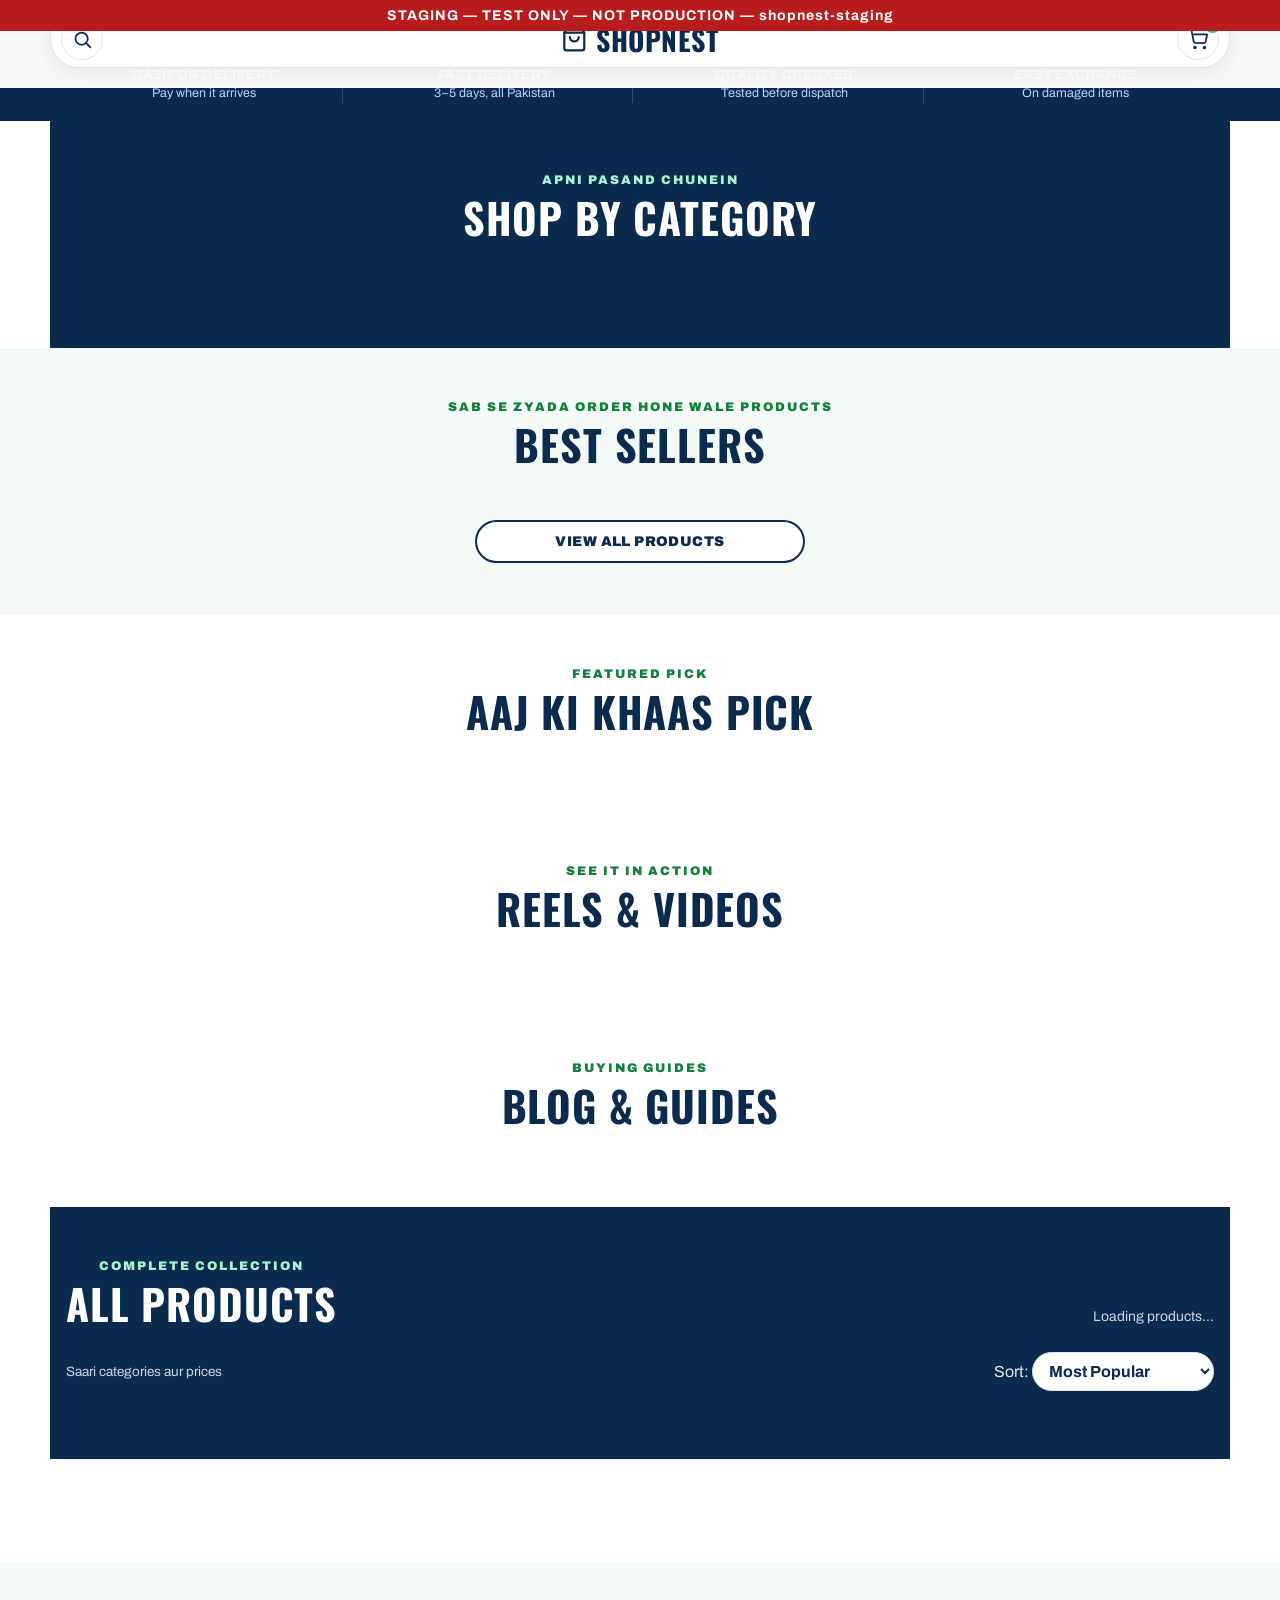
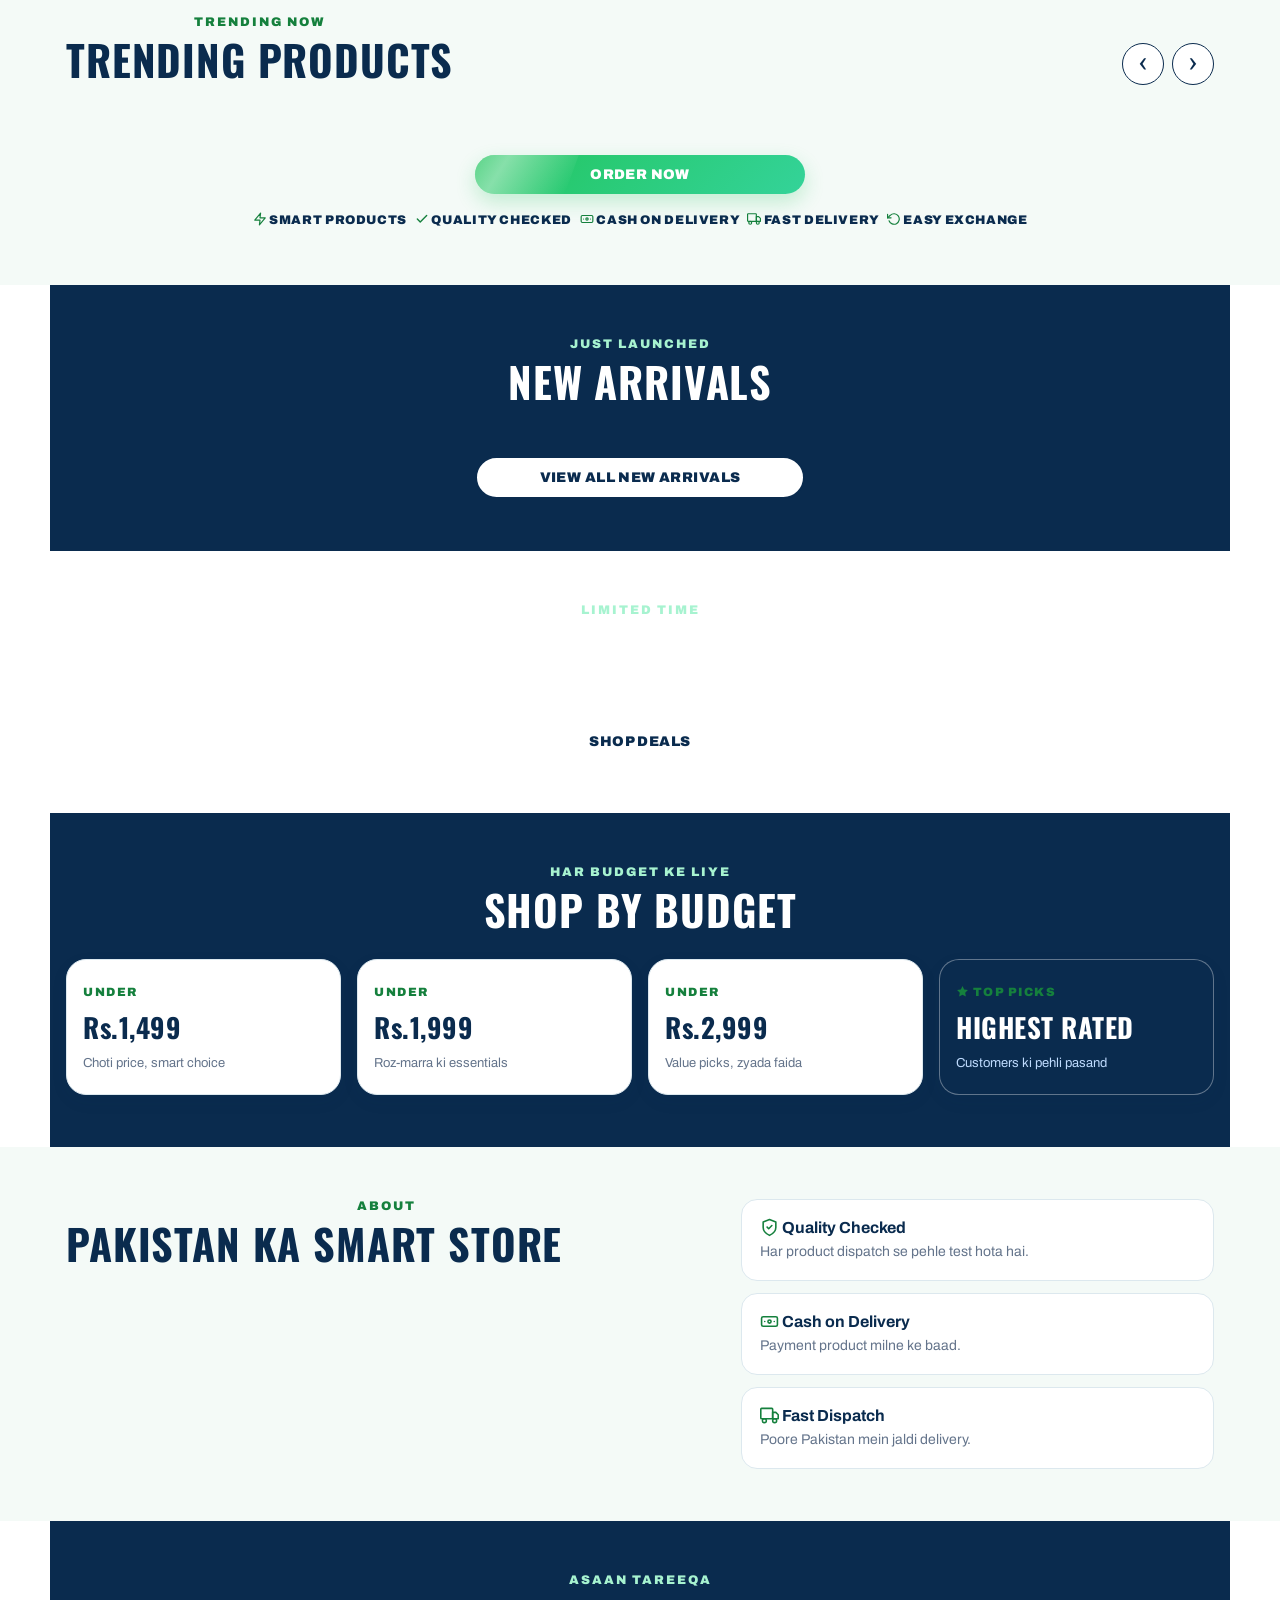
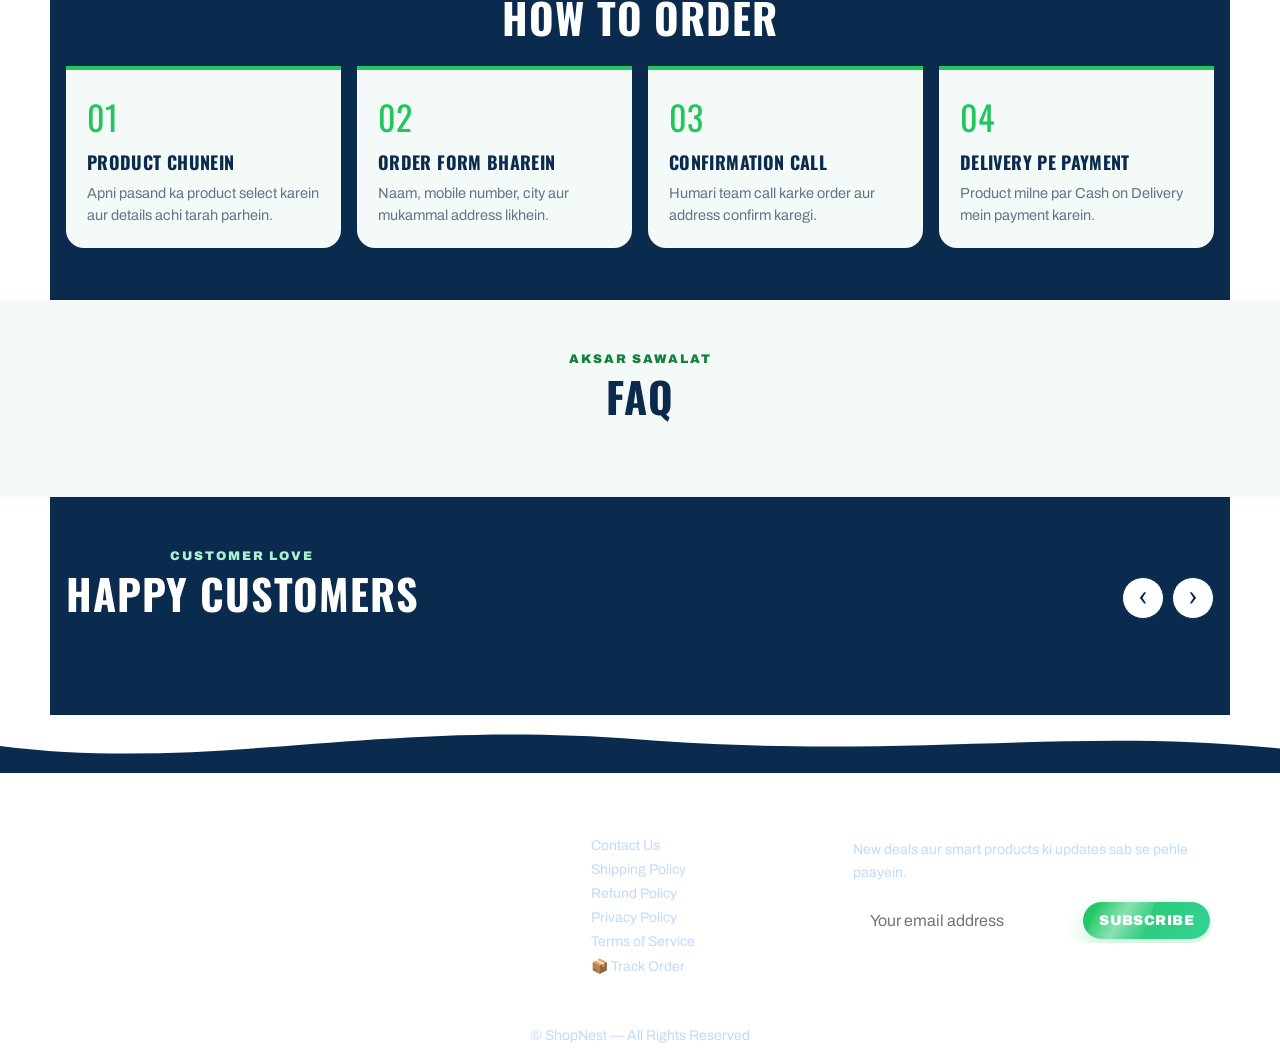
==== index.html @ b276d75b "Add staging storefront, store admin and HQ admin (staging Supabase only)" ====
<!DOCTYPE html>
<html lang="en">
<head>
<meta charset="UTF-8">
<meta name="viewport" content="width=device-width, initial-scale=1.0">
<title>ShopNest — Pakistan Ka Smart Store</title>
<meta name="description" content="Smart gadgets and everyday essentials with Cash on Delivery across Pakistan.">
<link rel="preconnect" href="https://fonts.googleapis.com">
<link rel="preconnect" href="https://fonts.gstatic.com" crossorigin>
<link href="https://fonts.googleapis.com/css2?family=Archivo:wght@500;600;700;800;900&family=Oswald:wght@500;600;700&display=swap" rel="stylesheet">
<link rel="stylesheet" href="styles.css">
</head>
<body>
<div style="position:fixed;top:0;left:0;right:0;z-index:99999;background:#b91c1c;color:#fff;text-align:center;font-weight:700;font-size:14px;padding:8px 12px;letter-spacing:1px;">STAGING — TEST ONLY — NOT PRODUCTION — shopnest-staging</div>

<!-- ===== SVG ICON SPRITE (UI stroke icons + brand icons) =====
     Stroke icons: <symbol id="i-*"> (feather-style, currentColor).
     Brand icons:  <symbol id="b-*"> (fill currentColor).
     JS icon()/brandIcon() helpers bhi yahi symbols use karte hain. -->
<svg width="0" height="0" style="position:absolute;overflow:hidden" aria-hidden="true">
  <defs>
    <symbol id="i-search" viewBox="0 0 24 24"><g fill="none" stroke="currentColor" stroke-width="2" stroke-linecap="round" stroke-linejoin="round"><circle cx="11" cy="11" r="7"/><line x1="21" y1="21" x2="16.5" y2="16.5"/></g></symbol>
    <symbol id="i-menu" viewBox="0 0 24 24"><g fill="none" stroke="currentColor" stroke-width="2" stroke-linecap="round"><line x1="4" y1="6" x2="20" y2="6"/><line x1="4" y1="12" x2="20" y2="12"/><line x1="4" y1="18" x2="20" y2="18"/></g></symbol>
    <symbol id="i-home" viewBox="0 0 24 24"><g fill="none" stroke="currentColor" stroke-width="2" stroke-linecap="round" stroke-linejoin="round"><path d="M3 10.5 12 3l9 7.5"/><path d="M5 9.5V21h14V9.5"/><path d="M9 21v-6h6v6"/></g></symbol>
    <symbol id="i-flame" viewBox="0 0 24 24"><g fill="none" stroke="currentColor" stroke-width="2" stroke-linecap="round" stroke-linejoin="round"><path d="M12 22c4.4 0 7-2.8 7-6.5 0-2.6-1.4-4.6-2.8-6.3-.4 1.2-1.2 2-2.2 2.4.3-2.7-.8-5.6-3-7.6-.3 1.9-1.1 3.3-2.4 4.3C7.2 9.6 5 11.6 5 15.5 5 19.2 7.6 22 12 22z"/></g></symbol>
    <symbol id="i-cart" viewBox="0 0 24 24"><g fill="none" stroke="currentColor" stroke-width="2" stroke-linecap="round" stroke-linejoin="round"><circle cx="9" cy="21" r="1"/><circle cx="20" cy="21" r="1"/><path d="M1 1h4l2.68 13.39a2 2 0 0 0 2 1.61h9.72a2 2 0 0 0 2-1.61L23 6H6"/></g></symbol>
    <symbol id="i-user" viewBox="0 0 24 24"><g fill="none" stroke="currentColor" stroke-width="2" stroke-linecap="round" stroke-linejoin="round"><path d="M20 21v-2a4 4 0 0 0-4-4H8a4 4 0 0 0-4 4v2"/><circle cx="12" cy="7" r="4"/></g></symbol>
    <symbol id="i-bag" viewBox="0 0 24 24"><g fill="none" stroke="currentColor" stroke-width="2" stroke-linecap="round" stroke-linejoin="round"><path d="M6 2 3 6v14a2 2 0 0 0 2 2h14a2 2 0 0 0 2-2V6l-3-4z"/><line x1="3" y1="6" x2="21" y2="6"/><path d="M16 10a4 4 0 0 1-8 0"/></g></symbol>
    <symbol id="i-truck" viewBox="0 0 24 24"><g fill="none" stroke="currentColor" stroke-width="2" stroke-linecap="round" stroke-linejoin="round"><rect x="1" y="3" width="15" height="13" rx="1"/><polygon points="16 8 20 8 23 11 23 16 16 16 16 8"/><circle cx="5.5" cy="18.5" r="2.5"/><circle cx="18.5" cy="18.5" r="2.5"/></g></symbol>
    <symbol id="i-shield" viewBox="0 0 24 24"><g fill="none" stroke="currentColor" stroke-width="2" stroke-linecap="round" stroke-linejoin="round"><path d="M12 22s8-4 8-10V5l-8-3-8 3v7c0 6 8 10 8 10z"/><polyline points="9 11.5 11 13.5 15 9.5"/></g></symbol>
    <symbol id="i-cash" viewBox="0 0 24 24"><g fill="none" stroke="currentColor" stroke-width="2" stroke-linecap="round" stroke-linejoin="round"><rect x="2" y="6" width="20" height="12" rx="2"/><circle cx="12" cy="12" r="2"/><path d="M6 12h.01M18 12h.01"/></g></symbol>
    <symbol id="i-returns" viewBox="0 0 24 24"><g fill="none" stroke="currentColor" stroke-width="2" stroke-linecap="round" stroke-linejoin="round"><polyline points="1 4 1 10 7 10"/><path d="M3.51 15a9 9 0 1 0 2.13-9.36L1 10"/></g></symbol>
    <symbol id="i-eye" viewBox="0 0 24 24"><g fill="none" stroke="currentColor" stroke-width="2" stroke-linecap="round" stroke-linejoin="round"><path d="M1 12s4-8 11-8 11 8 11 8-4 8-11 8-11-8-11-8z"/><circle cx="12" cy="12" r="3"/></g></symbol>
    <symbol id="i-heart" viewBox="0 0 24 24"><g fill="none" stroke="currentColor" stroke-width="2" stroke-linecap="round" stroke-linejoin="round"><path d="M20.84 4.61a5.5 5.5 0 0 0-7.78 0L12 5.67l-1.06-1.06a5.5 5.5 0 0 0-7.78 7.78l1.06 1.06L12 21.23l7.78-7.78 1.06-1.06a5.5 5.5 0 0 0 0-7.78z"/></g></symbol>
    <symbol id="i-star" viewBox="0 0 24 24"><polygon fill="currentColor" points="12 2 15.09 8.26 22 9.27 17 14.14 18.18 21.02 12 17.77 5.82 21.02 7 14.14 2 9.27 8.91 8.26 12 2"/></symbol>
    <symbol id="i-lock" viewBox="0 0 24 24"><g fill="none" stroke="currentColor" stroke-width="2" stroke-linecap="round" stroke-linejoin="round"><rect x="3" y="11" width="18" height="11" rx="2"/><path d="M7 11V7a5 5 0 0 1 10 0v4"/></g></symbol>
    <symbol id="i-phone" viewBox="0 0 24 24"><g fill="none" stroke="currentColor" stroke-width="2" stroke-linecap="round" stroke-linejoin="round"><path d="M22 16.92v3a2 2 0 0 1-2.18 2 19.79 19.79 0 0 1-8.63-3.07 19.5 19.5 0 0 1-6-6 19.79 19.79 0 0 1-3.07-8.67A2 2 0 0 1 4.11 2h3a2 2 0 0 1 2 1.72c.127.96.361 1.903.7 2.81a2 2 0 0 1-.45 2.11L8.09 9.91a16 16 0 0 0 6 6l1.27-1.27a2 2 0 0 1 2.11-.45c.907.339 1.85.573 2.81.7A2 2 0 0 1 22 16.92z"/></g></symbol>
    <symbol id="i-mail" viewBox="0 0 24 24"><g fill="none" stroke="currentColor" stroke-width="2" stroke-linecap="round" stroke-linejoin="round"><path d="M4 4h16c1.1 0 2 .9 2 2v12c0 1.1-.9 2-2 2H4c-1.1 0-2-.9-2-2V6c0-1.1.9-2 2-2z"/><polyline points="22,6 12,13 2,6"/></g></symbol>
    <symbol id="i-pin" viewBox="0 0 24 24"><g fill="none" stroke="currentColor" stroke-width="2" stroke-linecap="round" stroke-linejoin="round"><path d="M21 10c0 7-9 13-9 13s-9-6-9-13a9 9 0 0 1 18 0z"/><circle cx="12" cy="10" r="3"/></g></symbol>
    <symbol id="i-check" viewBox="0 0 24 24"><g fill="none" stroke="currentColor" stroke-width="2.4" stroke-linecap="round" stroke-linejoin="round"><polyline points="20 6 9 17 4 12"/></g></symbol>
    <symbol id="i-check-circle" viewBox="0 0 24 24"><g fill="none" stroke="currentColor" stroke-width="2" stroke-linecap="round" stroke-linejoin="round"><path d="M22 11.08V12a10 10 0 1 1-5.93-9.14"/><polyline points="22 4 12 14.01 9 11.01"/></g></symbol>
    <symbol id="i-x" viewBox="0 0 24 24"><g fill="none" stroke="currentColor" stroke-width="2" stroke-linecap="round" stroke-linejoin="round"><line x1="18" y1="6" x2="6" y2="18"/><line x1="6" y1="6" x2="18" y2="18"/></g></symbol>
    <symbol id="i-chevron" viewBox="0 0 24 24"><g fill="none" stroke="currentColor" stroke-width="2" stroke-linecap="round" stroke-linejoin="round"><polyline points="6 9 12 15 18 9"/></g></symbol>
    <symbol id="i-arrow-up" viewBox="0 0 24 24"><g fill="none" stroke="currentColor" stroke-width="2" stroke-linecap="round" stroke-linejoin="round"><line x1="12" y1="19" x2="12" y2="5"/><polyline points="5 12 12 5 19 12"/></g></symbol>
    <symbol id="i-copy" viewBox="0 0 24 24"><g fill="none" stroke="currentColor" stroke-width="2" stroke-linecap="round" stroke-linejoin="round"><rect x="9" y="9" width="13" height="13" rx="2"/><path d="M5 15H4a2 2 0 0 1-2-2V4a2 2 0 0 1 2-2h9a2 2 0 0 1 2 2v1"/></g></symbol>
    <symbol id="i-share" viewBox="0 0 24 24"><g fill="none" stroke="currentColor" stroke-width="2" stroke-linecap="round" stroke-linejoin="round"><circle cx="18" cy="5" r="3"/><circle cx="6" cy="12" r="3"/><circle cx="18" cy="19" r="3"/><line x1="8.59" y1="13.51" x2="15.42" y2="17.49"/><line x1="15.41" y1="6.51" x2="8.59" y2="10.49"/></g></symbol>
    <symbol id="i-tag" viewBox="0 0 24 24"><g fill="none" stroke="currentColor" stroke-width="2" stroke-linecap="round" stroke-linejoin="round"><path d="M20.59 13.41l-7.17 7.17a2 2 0 0 1-2.83 0L2 12V2h10l8.59 8.59a2 2 0 0 1 0 2.82z"/><line x1="7" y1="7" x2="7.01" y2="7"/></g></symbol> <symbol id="i-layers" viewBox="0 0 24 24"><g fill="none" stroke="currentColor" stroke-width="2" stroke-linecap="round" stroke-linejoin="round"><polygon points="12 2 2 7 12 12 22 7 12 2"/><polyline points="2 17 12 22 22 17"/><polyline points="2 12 12 17 22 12"/></g></symbol> <symbol id="i-shirt" viewBox="0 0 24 24"><g fill="none" stroke="currentColor" stroke-width="2" stroke-linecap="round" stroke-linejoin="round"><path d="M20.38 3.46 16 2a4 4 0 0 1-8 0L3.62 3.46a2 2 0 0 0-1.34 2.23l.58 3.47a1 1 0 0 0.99.84H6v10a2 2 0 0 0 2 2h8a2 2 0 0 0 2-2V10h2.15a1 1 0 0 0.99-.84l.58-3.47a2 2 0 0 0-1.34-2.23z"/></g></symbol>
    <symbol id="i-package" viewBox="0 0 24 24"><g fill="none" stroke="currentColor" stroke-width="2" stroke-linecap="round" stroke-linejoin="round"><path d="M16.5 9.4 7.55 4.24"/><path d="M21 16V8a2 2 0 0 0-1-1.73l-7-4a2 2 0 0 0-2 0l-7 4A2 2 0 0 0 3 8v8a2 2 0 0 0 1 1.73l7 4a2 2 0 0 0 2 0l7-4A2 2 0 0 0 21 16z"/><polyline points="3.27 6.96 12 12.01 20.73 6.96"/><line x1="12" y1="22.08" x2="12" y2="12"/></g></symbol>
    <symbol id="i-receipt" viewBox="0 0 24 24"><g fill="none" stroke="currentColor" stroke-width="2" stroke-linecap="round" stroke-linejoin="round"><path d="M14 2H6a2 2 0 0 0-2 2v16a2 2 0 0 0 2 2h12a2 2 0 0 0 2-2V8z"/><polyline points="14 2 14 8 20 8"/><line x1="16" y1="13" x2="8" y2="13"/><line x1="16" y1="17" x2="8" y2="17"/></g></symbol>
    <symbol id="i-zap" viewBox="0 0 24 24"><g fill="none" stroke="currentColor" stroke-width="2" stroke-linecap="round" stroke-linejoin="round"><polygon points="13 2 3 14 12 14 11 22 21 10 12 10 13 2"/></g></symbol>
    <symbol id="i-alert" viewBox="0 0 24 24"><g fill="none" stroke="currentColor" stroke-width="2" stroke-linecap="round" stroke-linejoin="round"><path d="M10.29 3.86 1.82 18a2 2 0 0 0 1.71 3h16.94a2 2 0 0 0 1.71-3L13.71 3.86a2 2 0 0 0-3.42 0z"/><line x1="12" y1="9" x2="12" y2="13"/><line x1="12" y1="17" x2="12.01" y2="17"/></g></symbol>
    <!-- Brand icons (fill) -->
    <symbol id="b-facebook" viewBox="0 0 24 24"><path fill="currentColor" d="M24 12.073c0-6.627-5.373-12-12-12s-12 5.373-12 12c0 5.99 4.388 10.954 10.125 11.854v-8.385H7.078v-3.47h3.047V9.43c0-3.007 1.792-4.669 4.533-4.669 1.312 0 2.686.235 2.686.235v2.953H15.83c-1.491 0-1.956.925-1.956 1.874v2.25h3.328l-.532 3.47h-2.796v8.385C19.612 23.027 24 18.062 24 12.073z"/></symbol>
    <symbol id="b-instagram" viewBox="0 0 24 24"><g fill="none" stroke="currentColor" stroke-width="2" stroke-linecap="round" stroke-linejoin="round"><rect x="2" y="2" width="20" height="20" rx="5"/><circle cx="12" cy="12" r="4"/><line x1="17.5" y1="6.5" x2="17.51" y2="6.5"/></g></symbol>
    <symbol id="b-tiktok" viewBox="0 0 24 24"><path fill="currentColor" d="M12.525.02c1.31-.02 2.61-.01 3.91-.02.08 1.53.63 3.09 1.75 4.17 1.12 1.11 2.7 1.62 4.24 1.79v4.03c-1.44-.05-2.89-.35-4.2-.97-.57-.26-1.1-.59-1.62-.93-.01 2.92.01 5.84-.02 8.75-.08 1.4-.54 2.79-1.35 3.94-1.31 1.92-3.58 3.17-5.91 3.21-1.43.08-2.86-.31-4.08-1.03-2.02-1.19-3.44-3.37-3.65-5.71-.02-.5-.03-1-.01-1.49.18-1.9 1.12-3.72 2.58-4.96 1.66-1.44 3.98-2.13 6.15-1.72.02 1.48-.04 2.96-.04 4.44-.99-.32-2.15-.23-3.02.37-.63.41-1.11 1.04-1.36 1.75-.21.51-.15 1.07-.14 1.61.24 1.64 1.82 3.02 3.5 2.87 1.12-.01 2.19-.66 2.77-1.61.19-.33.4-.67.41-1.06.1-1.79.06-3.57.07-5.36.01-4.03-.01-8.05.02-12.07z"/></symbol>
    <symbol id="b-youtube" viewBox="0 0 24 24"><path fill="currentColor" d="M23.498 6.186a3.016 3.016 0 0 0-2.122-2.136C19.505 3.545 12 3.545 12 3.545s-7.505 0-9.377.505A3.017 3.017 0 0 0 .502 6.186C0 8.07 0 12 0 12s0 3.93.502 5.814a3.016 3.016 0 0 0 2.122 2.136c1.871.505 9.376.505 9.376.505s7.505 0 9.377-.505a3.015 3.015 0 0 0 2.122-2.136C24 15.93 24 12 24 12s0-3.93-.502-5.814zM9.545 15.568V8.432L15.818 12l-6.273 3.568z"/></symbol>
    <symbol id="b-x" viewBox="0 0 24 24"><path fill="currentColor" d="M18.901 1.153h3.68l-8.04 9.19L24 22.846h-7.406l-5.8-7.584-6.638 7.584H.474l8.6-9.83L0 1.154h7.594l5.243 6.932ZM17.61 20.644h2.039L6.486 3.24H4.298Z"/></symbol>
    <symbol id="b-whatsapp" viewBox="0 0 24 24"><path fill="currentColor" d="M17.472 14.382c-.297-.149-1.758-.867-2.03-.967-.273-.099-.471-.148-.67.15-.197.297-.767.966-.94 1.164-.173.199-.347.223-.644.075-.297-.15-1.255-.463-2.39-1.475-.883-.788-1.48-1.761-1.653-2.059-.173-.297-.018-.458.13-.606.134-.133.298-.347.446-.52.149-.174.198-.298.298-.497.099-.198.05-.371-.025-.52-.075-.149-.669-1.612-.916-2.207-.242-.579-.487-.5-.669-.51-.173-.008-.371-.01-.57-.01-.198 0-.52.074-.792.372-.272.297-1.04 1.016-1.04 2.479 0 1.462 1.065 2.875 1.213 3.074.149.198 2.096 3.2 5.077 4.487.709.306 1.262.489 1.694.625.712.227 1.36.195 1.871.118.571-.085 1.758-.719 2.006-1.413.248-.694.248-1.289.173-1.413-.074-.124-.272-.198-.57-.347m-5.421 7.403h-.004a9.87 9.87 0 0 1-5.031-1.378l-.361-.214-3.741.982.998-3.648-.235-.374a9.86 9.86 0 0 1-1.51-5.26c.001-5.45 4.436-9.884 9.888-9.884 2.64 0 5.122 1.03 6.988 2.898a9.825 9.825 0 0 1 2.893 6.994c-.003 5.45-4.437 9.884-9.885 9.884m8.413-18.297A11.815 11.815 0 0 0 12.05 0C5.495 0 .16 5.335.157 11.892c0 2.096.547 4.142 1.588 5.945L.057 24l6.305-1.654a11.882 11.882 0 0 0 5.683 1.448h.005c6.554 0 11.89-5.335 11.893-11.893a11.821 11.821 0 0 0-3.48-8.413Z"/></symbol>
  </defs>
</svg>

<!-- Multi-tenant notice: store suspended / na milne par sirf ye nazar aata hai
     (body.store-closed baaki saara page chhupa deta hai). -->
<div class="store-notice" id="storeNotice" hidden>
  <div class="store-notice-card">
    <div class="store-notice-icon"><svg class="ic" aria-hidden="true"><use href="#i-bag"/></svg></div>
    <h1 id="noticeTitle">Store</h1>
    <p id="noticeText"></p>
  </div>
</div>

<div class="marquee" aria-label="Store announcements"><div class="marquee-track" id="announceTrack"></div></div>

<header class="site-header" id="siteHeader">
  <div class="header-pill">
    <button class="icon-btn" id="menuToggle" type="button" aria-label="Open menu"><svg class="ic" aria-hidden="true"><use href="#i-menu"/></svg></button>
    <button class="icon-btn" id="searchToggle" type="button" aria-label="Search products"><svg class="ic" aria-hidden="true"><use href="#i-search"/></svg></button>
    <a class="logo" href="#" id="logoHome" aria-label="Store home"><img id="logoImg" class="logo-img" alt="" hidden><span class="logo-bag"><svg class="ic" aria-hidden="true"><use href="#i-bag"/></svg></span><span id="logoName">ShopNest</span></a>
    <div class="header-actions">
      <button class="icon-btn cart-icon" id="cartBtn" type="button" aria-label="Open cart"><svg class="ic" aria-hidden="true"><use href="#i-cart"/></svg><span class="cart-count" id="cartCount">0</span></button>
    </div>
  </div>
  <div class="search-bar" id="searchBar" hidden>
    <input id="searchInput" type="search" placeholder="Search products" autocomplete="off">
    <button id="searchBtn" type="button">Search</button>
  </div>
  <nav class="catnav" id="catNav" aria-label="Product categories"></nav>
</header>

<div id="homeView">
  <section class="hero-slider" id="heroSection" data-section="hero" aria-label="Featured offers">
    <div class="hero-track" id="heroTrack"></div>
    <div class="hero-dots" id="heroDots"></div>
  </section>

  <section class="trust-strip" id="trustSection" data-section="trust" aria-label="Store benefits">
    <div class="trust-grid">
      <div><svg class="ic" aria-hidden="true"><use href="#i-cash"/></svg><strong>CASH ON DELIVERY</strong><span>Pay when it arrives</span></div>
      <div><svg class="ic" aria-hidden="true"><use href="#i-truck"/></svg><strong>FAST DELIVERY</strong><span>3–5 days, all Pakistan</span></div>
      <div><svg class="ic" aria-hidden="true"><use href="#i-shield"/></svg><strong>QUALITY CHECKED</strong><span>Tested before dispatch</span></div>
      <div><svg class="ic" aria-hidden="true"><use href="#i-returns"/></svg><strong>EASY EXCHANGE</strong><span>On damaged items</span></div>
    </div>
  </section>

  <section class="section wrap" id="categoriesSection" data-section="categories">
    <p class="eyebrow">Apni Pasand Chunein</p>
    <h2 class="section-title">SHOP BY CATEGORY</h2>
    <div class="cat-track" id="catTiles"></div>
  </section>

<!-- V3.10 Luxury-only sections: Festive Edit tiles, Collection Tabs, Editorial Banner -->
  <section class="section wrap" id="festiveSection" data-section="festive" hidden>
    <p class="eyebrow">THE FESTIVE EDIT</p>
    <h2 class="section-title">Festive Couture Edit</h2>
       <p class="section-sub">Celebrate every moment in timeless luxury and handcrafted festive wear.</p>
    <div class="festive-grid" id="festiveGrid"></div>
  </section>

<!-- V3.11 Luxury: Unstitched + Ready To Wear (Asim Jofa jaisi do tabbed sections) -->
     <section class="section wrap" id="unstitchedSection" data-section="unstitched_tabs" hidden>
    <p class="eyebrow">SHOP BY COLLECTION</p>
    <h2 class="section-title">Unstitched</h2>
    <div class="lux-tabs" id="unstitchedTabs"></div>
    <div class="grid" id="unstitchedGrid"></div>
  </section>

     <section class="section wrap" id="rtwSection" data-section="readytowear_tabs" hidden>
          <p class="eyebrow">SHOP BY COLLECTION</p>
          <h2 class="section-title">Ready To Wear</h2>
          <div class="lux-tabs" id="rtwTabs"></div>
          <div class="grid" id="rtwGrid"></div>
   </section>

  <section class="section" id="editorialSection" data-section="editorial" hidden>
    <div class="editorial-banner" id="editorialBanner"></div>
  </section>

  <section class="section section-alt" id="bestSection" data-section="best_sellers">
    <div class="wrap">
      <p class="eyebrow">SAB SE ZYADA ORDER HONE WALE PRODUCTS</p>
      <h2 class="section-title">BEST SELLERS</h2>
      <div class="grid" id="bestGrid"></div>
      <div class="center-action"><button class="btn outline wide" id="viewAllBtn" type="button">VIEW ALL PRODUCTS</button></div>
    </div>
  </section>

    <section class="section" id="featuredSection" data-section="featured">     <div class="wrap">       <p class="eyebrow">FEATURED PICK</p>       <h2 class="section-title">Aaj Ki Khaas Pick</h2>       <div id="featuredBand"></div>     </div>   </section>    <section class="section" id="reelsSection" data-section="reels">     <div class="wrap">       <p class="eyebrow">SEE IT IN ACTION</p>       <h2 class="section-title">Reels &amp; Videos</h2>       <div id="reelsFollow"></div>       <div id="reelsRow"></div><div id="reelsVisit"></div>     </div>   </section>    <section class="section wrap" id="blogSection" data-section="blog">     <p class="eyebrow">BUYING GUIDES</p>     <h2 class="section-title">Blog &amp; Guides</h2>     <div id="blogGrid"></div>   </section>    <main class="section wrap" id="shop" data-section="all_products">
    <div class="shop-heading">
      <div><p class="eyebrow">Complete Collection</p><h2 class="section-title left" id="shopTitle">ALL PRODUCTS</h2></div>
      <p class="results" id="resultsText">Loading products…</p>
    </div>
    <div class="toolbar">
      <button class="btn outline" id="luxFilterBtn" type="button" hidden>⚙ FILTERS <span class="lux-filter-count" id="luxFilterCount" hidden>0</span></button>
      <span class="filter-note" id="filterNote">Saari categories aur prices</span>
      <label class="sort">Sort:
        <select id="sortSelect">
          <option value="popular">Most Popular</option>
          <option value="price-low">Price: Low to High</option>
          <option value="price-high">Price: High to Low</option>
          <option value="rating">Top Rated</option>
        </select>
      </label>
    </div>
    <div class="grid" id="grid"></div>
    <p class="empty" id="emptyMsg" hidden>No products found. Search, category ya budget filter change karke dobara dekhein.</p>
    <p class="empty error" id="loadError" hidden><svg class="ic" aria-hidden="true"><use href="#i-alert"/></svg> Products load nahi ho sakay. Internet check karke page refresh karein.</p>
  </main>
  <!-- V3.10 Luxury Filters sheet -->
  <div class="lux-sheet-backdrop" id="luxSheetBackdrop" hidden></div>
  <div class="lux-sheet" id="luxSheet" hidden role="dialog" aria-label="Filters">
    <div class="sheet-handle" aria-hidden="true"></div>
    <div class="lux-sheet-head"><h3>FILTERS</h3><button class="icon-btn" id="luxSheetClose" type="button" aria-label="Band karein">✕</button></div>
    <div class="lux-sheet-block"><span class="opt-label">Discounts</span><label class="checkline"><input type="checkbox" id="luxFOnSale"> Discount wale products (sale)</label></div>
    <div class="lux-sheet-block"><span class="opt-label">Category</span><div class="size-pills" id="luxFCatPills"></div></div>
    <div class="lux-sheet-row"><label>Min price (Rs)<input type="number" id="luxFMin" min="0" placeholder="0"></label><label>Max price (Rs)<input type="number" id="luxFMax" min="0" placeholder="Koi limit nahi"></label></div>
    <div class="lux-sheet-block"><span class="opt-label">Pcs</span><div class="size-pills" id="luxFPcsPills"></div></div>
    <div class="lux-sheet-block"><span class="opt-label">Size</span><div class="size-pills" id="luxFSizePills"></div></div>
    <div class="lux-sheet-block"><span class="opt-label">Availability</span><label class="checkline"><input type="checkbox" id="luxFInStock"> Sirf In Stock</label></div>
    <div class="lux-sheet-block"><span class="opt-label">Fabric</span><div class="size-pills" id="luxFFabricPills"></div></div>
    <div class="lux-sheet-actions"><button class="btn ghost" id="luxFClear" type="button">CLEAR ALL</button><button class="btn primary" id="luxFApply" type="button">APPLY FILTERS</button></div>
  </div>
     <!-- V3.11 Luxury Collections popup (Menu) -->
     <div class="lux-sheet-backdrop" id="luxMenuBackdrop" hidden></div>
     <div class="lux-sheet" id="luxMenuSheet" hidden role="dialog" aria-label="Collections">
          <div class="sheet-handle" aria-hidden="true"></div>
          <div class="lux-sheet-head"><h3>Collections</h3><button class="icon-btn" id="luxMenuClose" type="button" aria-label="Band karein">✕</button></div>
          <div class="festive-grid" id="luxMenuGrid"></div> <div id="luxMenuPages"></div>
     </div>
          <!-- V3.11 Luxury PKR chip -->
          <button type="button" id="luxPkrChip" hidden><img src="https://flagcdn.com/w40/pk.png" alt="Pakistan flag" class="pkr-flag"> PKR ⌄</button>

  <section class="section wrap" id="promoSection" data-section="promos"><div class="promo-grid" id="promoGrid"></div></section>

  <section class="section section-alt" id="hotSection" data-section="hot">
    <div class="wrap">
      <div class="section-head-row">
        <div><p class="eyebrow">Trending Now</p><h2 class="section-title left">Trending Products</h2></div>
        <div class="carousel-arrows"><button class="arrow-btn" id="hotPrev" type="button" aria-label="Previous hot products">‹</button><button class="arrow-btn" id="hotNext" type="button" aria-label="Next hot products">›</button></div>
      </div>
      <div class="trend-toolbar" id="trendToolbar" hidden> <div class="trend-drop"><button class="trend-btn" id="trendCatBtn" type="button" aria-haspopup="true" aria-expanded="false">All Collections ⌄</button><div class="trend-menu" id="trendCatMenu" hidden></div></div> <button class="icon-btn" id="trendPause" type="button" aria-label="Auto-slide rokain/chalayein">⏸</button> <div class="trend-drop"><button class="trend-btn" id="trendSortBtn" type="button" aria-haspopup="true" aria-expanded="false">Sort: Newest ⌄</button><div class="trend-menu" id="trendSortMenu" hidden><button type="button" data-trendsort="newest">Newest</button><button type="button" data-trendsort="price-low">Price: Low to High</button><button type="button" data-trendsort="price-high">Price: High to Low</button><button type="button" data-trendsort="popular">Most Popular</button></div></div> <button class="btn outline" id="trendFilterBtn" type="button">⚙ Filter</button> </div> <div class="h-track" id="hotTrack"></div>
      <div class="center-action"><button class="btn primary wide" id="hotOrderBtn" type="button">ORDER NOW</button></div>
      <p class="trust-checklist"><svg class="ic" aria-hidden="true"><use href="#i-zap"/></svg> SMART PRODUCTS &nbsp; <svg class="ic" aria-hidden="true"><use href="#i-check"/></svg> QUALITY CHECKED &nbsp; <svg class="ic" aria-hidden="true"><use href="#i-cash"/></svg> CASH ON DELIVERY &nbsp; <svg class="ic" aria-hidden="true"><use href="#i-truck"/></svg> FAST DELIVERY &nbsp; <svg class="ic" aria-hidden="true"><use href="#i-returns"/></svg> EASY EXCHANGE</p>
    </div>
  </section>

  <section class="section wrap" id="newSection" data-section="new_arrivals">
    <p class="eyebrow">JUST LAUNCHED</p>
    <h2 class="section-title">New Arrivals</h2>
    <div class="grid" id="newGrid"></div>
    <div class="center-action"><button class="btn outline wide" id="viewNewBtn" type="button">VIEW ALL NEW ARRIVALS</button></div>
  </section>

  <section class="section deals-section" id="dealsSection" data-section="deals">
    <div class="wrap">
      <p class="eyebrow light">LIMITED TIME</p>
      <h2 class="section-title light">MEGA DEALS — HAR GHAR KI ZAROORAT</h2>
      <div class="grid" id="dealGrid"></div>
      <div class="center-action"><button class="btn white wide" id="shopDealsBtn" type="button">SHOP DEALS</button></div>
    </div>
  </section>

  <section class="section wrap" id="budgetSection" data-section="budget">
    <p class="eyebrow">Har Budget Ke Liye</p>
    <h2 class="section-title">SHOP BY BUDGET</h2>
    <div class="budget-grid">
      <button class="budget-tile" type="button" data-budget="1499"><span>UNDER</span><strong>Rs.1,499</strong><small>Choti price, smart choice</small></button>
      <button class="budget-tile" type="button" data-budget="1999"><span>UNDER</span><strong>Rs.1,999</strong><small>Roz-marra ki essentials</small></button>
      <button class="budget-tile" type="button" data-budget="2999"><span>UNDER</span><strong>Rs.2,999</strong><small>Value picks, zyada faida</small></button>
      <button class="budget-tile top-pick" type="button" data-budget="top"><span><svg class="ic" aria-hidden="true"><use href="#i-star"/></svg> TOP PICKS</span><strong>HIGHEST RATED</strong><small>Customers ki pehli pasand</small></button>
    </div>
  </section>

  <section class="section section-alt" id="aboutSection" data-section="about">
    <div class="wrap about-grid">
      <div><p class="eyebrow">ABOUT</p><h2 class="section-title left" id="aboutHeading">PAKISTAN KA SMART STORE</h2><p class="about-text" id="aboutText"></p></div>
      <div class="about-checks"><div><svg class="ic" aria-hidden="true"><use href="#i-shield"/></svg> <strong>Quality Checked</strong><span>Har product dispatch se pehle test hota hai.</span></div><div><svg class="ic" aria-hidden="true"><use href="#i-cash"/></svg> <strong>Cash on Delivery</strong><span>Payment product milne ke baad.</span></div><div><svg class="ic" aria-hidden="true"><use href="#i-truck"/></svg> <strong>Fast Dispatch</strong><span>Poore Pakistan mein jaldi delivery.</span></div></div>
    </div>
  </section>

  <section class="section wrap" id="howSection" data-section="how_to_order">
    <p class="eyebrow">Asaan Tareeqa</p>
    <h2 class="section-title">HOW TO ORDER</h2>
    <div class="steps-grid">
      <div><span>01</span><h3>PRODUCT CHUNEIN</h3><p>Apni pasand ka product select karein aur details achi tarah parhein.</p></div>
      <div><span>02</span><h3>ORDER FORM BHAREIN</h3><p>Naam, mobile number, city aur mukammal address likhein.</p></div>
      <div><span>03</span><h3>CONFIRMATION CALL</h3><p>Humari team call karke order aur address confirm karegi.</p></div>
      <div><span>04</span><h3>DELIVERY PE PAYMENT</h3><p>Product milne par Cash on Delivery mein payment karein.</p></div>
    </div>
  </section>

  <section class="section section-alt" id="faqSection" data-section="faq">
    <div class="wrap narrow"><p class="eyebrow">Aksar Sawalat</p><h2 class="section-title">FAQ</h2><div id="faqWrap"></div></div>
  </section>

  <section class="section wrap" id="reviewsSection" data-section="testimonials">
    <div class="section-head-row"><div><p class="eyebrow">Customer Love</p><h2 class="section-title left">HAPPY CUSTOMERS</h2></div><div class="carousel-arrows"><button class="arrow-btn" id="revPrev" type="button" aria-label="Previous reviews">‹</button><button class="arrow-btn" id="revNext" type="button" aria-label="Next reviews">›</button></div></div>
    <div class="review-track" id="reviewTrack"></div>
  </section>
</div>

<section id="collectionPage" class="page wrap" hidden> <button class="back-btn" id="collBack" type="button">← Back to Shop</button> <img id="collImg" class="coll-img" hidden alt=""> <h1 class="section-title" id="collTitle">Collection</h1> <p class="section-sub" id="collSub"></p> <div class="coll-toolbar" id="collToolbar"> <select id="collSort" aria-label="Sort products"> <option value="newest">Newest</option> <option value="price-low">Price: Low to High</option> <option value="price-high">Price: High to Low</option> <option value="popular">Most Popular</option> </select> <button class="btn outline" id="collFilterBtn" type="button">⚙ Filter</button> </div> <div class="grid" id="collectionGrid"></div> </section> <section id="customPage" class="page wrap" hidden> <button class="back-btn" id="customPageBack" type="button">← Back to Shop</button> <h1 class="section-title" id="customPageTitle">Page</h1> <div class="custom-page-body" id="customPageBody"></div> </section> <!-- PRODUCT PAGE -->
<section id="productPage" class="page wrap" hidden>
  <button class="back-btn" id="pdpBack" type="button">← Back to Shop</button>
  <nav class="breadcrumbs" aria-label="Breadcrumb"><button type="button" id="crumbHome">Home</button><span>›</span><button type="button" id="pdpCrumbCat">Category</button><span>›</span><strong id="pdpCrumbName">Product</strong></nav>
  <div class="pdp-grid">
    <div class="pdp-media"><div class="pdp-imgwrap"><img id="pdpImg" alt=""></div><div class="pdp-thumbs"><img id="pdpThumb" alt=""></div></div>
    <div class="pdp-info">
      <h1 id="pdpTitle">Product</h1>
      <p class="pdp-rating" id="pdpRating"></p>
      <div class="pdp-price" id="pdpPrice"></div>
      <p class="pdp-fee" id="pdpFee"></p>
      <p class="pdp-stock" id="pdpStock"></p>
      <div class="qty-row"><span>Quantity</span><button class="qty-btn" id="pdpMinus" type="button">−</button><strong id="pdpQty">1</strong><button class="qty-btn" id="pdpPlus" type="button">+</button></div>
      <button class="btn outline big" id="pdpAdd" type="button">ADD TO CART</button>
      <button class="btn primary big" id="pdpOrder" type="button"><svg class="ic" aria-hidden="true"><use href="#i-lock"/></svg> ORDER NOW</button>
      <p class="pdp-disclaimer" id="pdpDisclaimer" hidden><strong>Disclaimer:</strong> Color of this outfit may slightly vary due to photographic lighting sources or your device settings.</p>
      <p class="pdp-delivery-lines" id="pdpDeliveryLines" hidden>Local Delivery 5 - 7 working days<br>International Delivery 10 - 14 working days</p>
      <div class="pdp-badges" id="pdpBadges" hidden><span class="pdp-badge"><svg class="ic" aria-hidden="true"><use href="#i-cash"/></svg> Cash on Delivery</span><span class="pdp-badge"><svg class="ic" aria-hidden="true"><use href="#i-lock"/></svg> Secure Payment</span><span class="pdp-badge"><svg class="ic" aria-hidden="true"><use href="#i-truck"/></svg> Fast Delivery</span><span class="pdp-badge"><svg class="ic" aria-hidden="true"><use href="#i-returns"/></svg> Easy Exchange</span><span class="pdp-badge"><svg class="ic" aria-hidden="true"><use href="#i-shield"/></svg> Buyers Protection</span></div>
      <div class="delivery-widget">
        <p><strong id="pdpEtaText">Get it by —</strong><span>Delivery estimate</span></p>
        <div class="delivery-track"><i class="done"></i><i class="done mid"></i><i></i></div>
        <div class="delivery-dates"><span>Ordered<br><strong id="pdpD1">—</strong></span><span>Shipped<br><strong id="pdpD2">—</strong></span><span>Delivered<br><strong id="pdpD3">—</strong></span></div>
      </div>
      <div class="pdp-trust"><div><svg class="ic" aria-hidden="true"><use href="#i-cash"/></svg><strong>COD</strong><span>Cash on Delivery</span></div><div><svg class="ic" aria-hidden="true"><use href="#i-lock"/></svg><strong>SECURE PAYMENT</strong><span>Safe & protected</span></div><div><svg class="ic" aria-hidden="true"><use href="#i-truck"/></svg><strong>FAST DELIVERY</strong><span>3–5 days</span></div><div><svg class="ic" aria-hidden="true"><use href="#i-returns"/></svg><strong>EASY EXCHANGE</strong><span>Damaged items</span></div></div>
      <div class="share-row"><span class="share-label"><svg class="ic" aria-hidden="true"><use href="#i-share"/></svg> Share</span><a class="share-btn" id="shareWa" href="#" target="_blank" rel="noopener" aria-label="Share on WhatsApp"><svg class="ic" aria-hidden="true"><use href="#b-whatsapp"/></svg></a><a class="share-btn" id="shareFb" href="#" target="_blank" rel="noopener" aria-label="Share on Facebook"><svg class="ic" aria-hidden="true"><use href="#b-facebook"/></svg></a><button class="share-btn" id="shareCopy" type="button" aria-label="Copy product link"><svg class="ic" aria-hidden="true"><use href="#i-copy"/></svg></button></div>
    </div>
  </div>
  <section class="pdp-details">
    <h2 class="section-title left">PRODUCT DETAILS</h2>
    <div class="pdp-details-body" id="pdpDesc"></div>
    <div class="pdp-fields" id="pdpCustomFields" hidden></div>
  </section>
  <div class="related"><h2 class="section-title left">YOU MIGHT ALSO LIKE</h2><div class="grid related-grid" id="relatedWrap"></div></div>
  <!-- V3.10 Luxury PDP: Recently Viewed -->
  <div class="recently-viewed" id="recentSection" hidden><h2 class="section-title left">RECENTLY VIEWED</h2><div class="grid related-grid" id="recentWrap"></div></div>
</section>

<!-- PDP sticky buy bar (mobile) — buy box se aagay scroll karne par nazar aata hai -->
<div class="pdp-sticky" id="pdpSticky">
  <div class="pdp-sticky-info"><strong id="pdpStickyPrice">Rs.0</strong><span id="pdpStickyName">Product</span></div>
  <button class="btn outline" id="pdpStickyAdd" type="button">ADD TO CART</button>
  <button class="btn primary" id="pdpStickyOrder" type="button">BUY NOW</button>
</div>

<!-- PDP image lightbox -->
<div class="pdp-lightbox" id="pdpLightbox" hidden><img id="pdpLightboxImg" alt=""><button class="icon-btn lightbox-x" id="pdpLightboxClose" type="button" aria-label="Close image"><svg class="ic" aria-hidden="true"><use href="#i-x"/></svg></button></div>

<!-- CART PAGE -->
<section id="cartPage" class="page wrap" hidden>
  <button class="back-btn" id="backFromCart" type="button">← Shopping jaari rakhein</button>
  <h1 class="page-title">SHOPPING CART</h1>
  <div class="cart-layout">
    <div><div id="cartRows"></div><p class="empty" id="cartEmptyMsg" hidden><svg class="ic" aria-hidden="true"><use href="#i-cart"/></svg> Your cart is empty. Kuch pasand karein aur shopping shuru karein!</p></div>
    <aside class="summary-card">
      <h2>ORDER SUMMARY</h2>
      <div class="summary-row"><span>Subtotal</span><strong id="cpSubtotal">Rs.0</strong></div>
      <div class="summary-row"><span>Delivery</span><strong id="cpDelivery">—</strong></div>
      <div class="summary-row total"><span>Total</span><strong id="cpTotal">Rs.0</strong></div>
      <button class="btn primary big" id="cpCheckoutBtn" type="button">CHECK OUT</button>
      <p class="summary-note">Delivery charges product ke hisaab se checkout par final hongi.</p>
    </aside>
  </div>
</section>

<!-- CHECKOUT PAGE -->
<section id="checkoutPage" class="page wrap" hidden>
  <button class="back-btn" id="backToShop" type="button">← Shopping jaari rakhein</button>
  <h1 class="page-title">CHECKOUT</h1>
  <p class="page-intro">Apni details dein — hum call karke order confirm karein ge. Payment Cash on Delivery hai: pehle product, phir payment.</p>
  <div class="co-steps" aria-hidden="true">
    <div class="co-step done"><span><svg class="ic" aria-hidden="true"><use href="#i-check"/></svg></span>Cart</div><div class="co-line done"></div>
    <div class="co-step active"><span>2</span>Details</div><div class="co-line"></div>
    <div class="co-step"><span>3</span>Done</div>
  </div>
  <div class="co-grid">
    <form id="checkoutForm" class="co-box">
      <h2><svg class="ic" aria-hidden="true"><use href="#i-package"/></svg> Delivery Details</h2>
      <label>Full name<input required name="name" placeholder="e.g. Ali Raza" autocomplete="name"></label>
      <label>Mobile number<input required name="phone" placeholder="03XX-XXXXXXX" pattern="[0-9+\- ]{10,15}" autocomplete="tel"></label>
      <label>City<input required name="city" placeholder="e.g. Lahore" autocomplete="address-level2"></label>
      <label>Complete address<textarea required name="address" rows="2" placeholder="House, street, area" autocomplete="street-address"></textarea></label>
      <div class="co-custom-fields" id="coCustomFields" hidden></div>
      <fieldset class="payment-box"><legend>Payment Method</legend>
        <label class="radio-row"><input type="radio" name="pay" value="cod" checked> <span><strong>Cash on Delivery (COD)</strong><small>Product milne par payment karein.</small></span></label>
        <label class="radio-row disabled"><input type="radio" name="pay" value="advance" disabled> <span><strong>Pay Advance Payment</strong><small>Jald aa raha hai</small></span></label>
      </fieldset>
      <input class="hp-field" type="text" name="website" tabindex="-1" autocomplete="off" aria-hidden="true">
      <button class="btn primary big" type="submit" id="placeOrderBtn"><svg class="ic" aria-hidden="true"><use href="#i-check"/></svg> ORDER PLACE KAREIN</button>
      <p class="form-error" id="checkoutError"></p>
      <p class="muted center"><svg class="ic" aria-hidden="true"><use href="#i-lock"/></svg> Aapki details sirf delivery ke liye istemal hongi.</p>
    </form>
    <aside class="co-box summary-panel">
      <h2><svg class="ic" aria-hidden="true"><use href="#i-receipt"/></svg> Order Summary</h2>
      <div id="coItems"></div>
      <div class="coupon-box">
        <div class="coupon-row">
          <input id="couponInput" type="text" placeholder="Coupon code (agar hai to)" autocomplete="off">
          <button class="btn outline small" id="couponApplyBtn" type="button">APPLY</button>
        </div>
        <p class="coupon-msg" id="couponMsg"></p>
        <p class="coupon-applied" id="couponApplied" hidden><svg class="ic" aria-hidden="true"><use href="#i-tag"/></svg> <span id="couponAppliedText"></span> <button type="button" id="couponRemoveBtn" class="remove-link">Remove</button></p>
      </div>
      <div class="co-row"><span>Subtotal</span><strong id="coSubtotal">Rs.0</strong></div>
      <div class="co-row"><span>Delivery</span><strong id="coDelivery">—</strong></div>
      <div class="co-row discount" id="coDiscountRow" hidden><span>Discount (<span id="coCouponCode"></span>)</span><strong id="coDiscount">−Rs.0</strong></div>
      <div class="co-row total"><span>Total (Cash on Delivery)</span><strong id="coTotal">Rs.0</strong></div>
      <p class="co-note"><svg class="ic" aria-hidden="true"><use href="#i-check"/></svg> Har product dispatch se pehle quality-check hota hai. Order confirm karne ke liye humari call aayegi.</p>
    </aside>
  </div>
</section>

<!-- SUCCESS PAGE -->
<section id="successPage" class="page wrap" hidden>
  <div class="success-box">
    <div class="success-icon"><svg class="ic" aria-hidden="true"><use href="#i-check-circle"/></svg></div>
    <h1>Order mil gaya!</h1>
    <p id="successText">Shukriya! Aapka order save ho gaya hai.</p>
    <p class="order-id" id="successOrderId"></p>
    <p>Hum jald aapko call karke order confirm karein ge. Payment Cash on Delivery hai — pehle product, phir payment.</p>
    <button class="btn outline big" id="trackOrderBtn" type="button">📦 Track Order</button>
    <button class="btn primary big" id="continueBtn" type="button"><svg class="ic" aria-hidden="true"><use href="#i-cart"/></svg> SHOPPING JAARI RAKHEIN</button>
  </div>
</section>

<div class="footer-wave" aria-hidden="true"><svg viewBox="0 0 1440 90" preserveAspectRatio="none"><path d="M0,48 C240,90 420,5 720,38 C1020,70 1200,18 1440,52 L1440,90 L0,90 Z"></path></svg></div>
<footer class="footer">
  <div class="footer-in">
    <div><p class="footer-logo"><img id="footerLogoImg" class="footer-logo-img" alt="" hidden><span class="logo-bag" id="footerBagIcon"><svg class="ic" aria-hidden="true"><use href="#i-bag"/></svg></span><span id="footerLogoName">ShopNest</span></p><p class="footer-about" id="footerAbout"></p><div class="footer-socials" id="footerSocials" hidden></div></div>
    <div><h3>Categories</h3><div class="footer-links" id="footerCats"></div></div>
    <div><h3 id="footerHelpTitle">Help &amp; Policies</h3><div class="footer-links" id="footerHelpLinks">
      <button type="button" data-policy="contact">Contact Us</button>
      <button type="button" data-policy="shipping">Shipping Policy</button>
      <button type="button" data-policy="refund">Refund Policy</button>
      <button type="button" data-policy="privacy">Privacy Policy</button>
      <button type="button" data-policy="terms">Terms of Service</button>
      <button type="button" id="trackOrderLink">📦 Track Order</button>
    </div></div>
    <div><h3>Let's Get In Touch</h3><div class="footer-contact" id="footerContact" hidden></div><p>New deals aur smart products ki updates sab se pehle paayein.</p><form class="subscribe" id="subForm"><input type="email" id="subEmail" placeholder="Your email address" required><button class="btn primary" type="submit">SUBSCRIBE</button></form><p class="sub-msg" id="subMsg"></p></div>
  </div>
  <p class="copy">© <span id="copyStoreName">ShopNest</span> — All Rights Reserved</p>
</footer>

<div class="float-stack">
  <a class="float-btn whatsapp" id="waFloat" href="#" target="_blank" rel="noopener" aria-label="WhatsApp" hidden><svg class="ic" aria-hidden="true"><use href="#b-whatsapp"/></svg></a>
  <button class="float-btn back-top" id="backTop" type="button" aria-label="Back to top"><svg class="ic" aria-hidden="true"><use href="#i-arrow-up"/></svg></button>
</div>

<div class="modal" id="trackModal" aria-hidden="true"><div class="modal-card small"><button class="icon-btn modal-x" id="trackCloseBtn" type="button" aria-label="Close"><svg class="ic" aria-hidden="true"><use href="#i-x"/></svg></button><h2>📦 Track Order</h2><p class="muted" style="margin-bottom:12px">Apna order ID aur wohi mobile number likhein jo order karte waqt diya tha.</p><form id="trackForm"><label>Order ID<input id="trackOrderId" type="number" min="1" placeholder="e.g. 12" required></label><label>Mobile number<input id="trackPhone" type="text" placeholder="03XX-XXXXXXX" required></label><button class="btn primary big" type="submit" style="margin-top:10px">TRACK KAREIN</button></form><div id="trackResult" style="margin-top:14px"></div></div></div>
<div class="modal" id="policyModal" aria-hidden="true"><div class="modal-card small"><button class="icon-btn modal-x" data-close type="button" aria-label="Close"><svg class="ic" aria-hidden="true"><use href="#i-x"/></svg></button><h2 id="policyTitle">Policy</h2><div class="policy-body" id="policyBody"></div></div></div>
<div class="toast" id="toast"></div>

<!-- V3.10 Luxury bottom nav (mobile) — R9 (§14): nav script tags se PEHLE hai, warna bindLuxuryUI (script parse par chalta hai, koi DOMContentLoaded nahi) ko nav milta hi nahi aur buttons kabhi bind nahi hote. Nav position:fixed hai, DOM jagah se layout nahi badalta. -->
<nav id="luxBottomNav" aria-label="Store navigation" hidden>
<button type="button" data-luxnav="menu"><svg class="ic" aria-hidden="true"><use href="#i-menu"/></svg><span>Menu</span></button>
<button type="button" data-luxnav="unstitched"><svg class="ic" aria-hidden="true"><use href="#i-layers"/></svg><span>Unstitched</span></button>
<button type="button" data-luxnav="stitched"><svg class="ic" aria-hidden="true"><use href="#i-shirt"/></svg><span>Stitched</span></button>
  <button type="button" data-luxnav="new"><svg class="ic" aria-hidden="true"><use href="#i-flame"/></svg><span>New In</span></button>
  <button type="button" data-luxnav="cart"><svg class="ic" aria-hidden="true"><use href="#i-cart"/></svg><span>Cart</span><b class="lux-nav-badge" id="luxNavCartCount" hidden>0</b></button>
  </nav>
  <script src="https://cdn.jsdelivr.net/npm/@supabase/supabase-js@2"></script>
<script src="themes.js"></script>
     <script src="themes-v4.js"></script>

<script src="script.js"></script> </body>
</html>
---- styles.css ----
:root{
  --navy:#0A2B4E; --navy-2:#0d3560; --green:#22C55E; --mint:#34D399;
  --green-dark:#15803d; --red:#EF4444; --gold:#F59E0B; --ink:#142433;
  --muted:#64748b; --line:#dce8ee; --soft:#f4faf7; --soft-blue:#eef6fa;
  --accent:#22C55E;
  --radius:18px; --shadow:0 14px 34px rgba(10,43,78,.12);
}
*{box-sizing:border-box;margin:0;padding:0}
/* V3.1 SCROLL FIX (v2): body{overflow-x:hidden} body ko khud ek scroll container
   bana deta hai (kuch browsers mein) — phir window wheel/PageDown/End/
   touch-drag kaam nahi karta, sirf scrollIntoView jumps chalte hain.
   Pehla fix (overflow-x:clip) scroll to wapas laya lekin sticky header
   tor diya (clip wale ancestor mein sticky nahi tikta). Aakhri sahi
   pattern: hidden SIRF html par, body hamesha visible — viewport hi
   scroll container rehta hai, is liye window scroll + sticky header
   dono kaam karte hain. */
html{scroll-behavior:smooth;overflow-x:hidden} /* R8 (§14): mobile par html-level smooth scroll-behavior touch-drag ko "atakne" jaisa mehsoos karwata hai (har fling animate hota hai) — mobile par auto. scrollToId apna smooth khud deta hai (scrollIntoView behavior:"smooth"), is liye jumps smooth rehte hain. */ @media(max-width:760px){html{scroll-behavior:auto}}
body{font-family:var(--font-body,'Archivo',Arial,sans-serif);background:var(--page-bg,#fff);color:var(--text-color,var(--ink));overflow-x:visible}
h1,h2,h3,.logo,.section-title,.budget-tile strong{font-family:var(--font-head,'Oswald','Archivo',Arial,sans-serif);letter-spacing:.02em}
button{font-family:inherit;cursor:pointer} input,select,textarea{font-family:inherit;font-size:16px}
img{display:block;max-width:100%} a{color:inherit}
.wrap{max-width:1180px;margin:0 auto;padding-left:16px;padding-right:16px}
.grid>*,.cart-layout>*,.co-grid>*,.pdp-grid>*{min-width:0}
.section{padding-top:52px;padding-bottom:52px}.section-alt{background:var(--soft)}
.eyebrow{color:var(--green-dark);font-size:clamp(11px,2.8vw,12.5px);font-weight:900;letter-spacing:.16em;text-transform:uppercase;text-align:center;margin-bottom:8px;overflow-wrap:break-word}
.eyebrow.light{color:#a7f3d0}.eyebrow.left,.section-title.left{text-align:left}
.section-title{color:var(--navy);font-size:clamp(26px,5.2vw,42px);line-height:1.08;text-align:center;text-transform:uppercase;margin-bottom:26px;overflow-wrap:break-word}
.section-title.light{color:#fff}.center-action{text-align:center;margin-top:26px}.narrow{max-width:820px}
.btn{border:0;border-radius:var(--btn-radius,999px);padding:12px 20px;font-weight:900;font-size:var(--btn-font-size,14px);letter-spacing:.03em;text-transform:uppercase;transition:.18s}
.btn.primary{background:var(--btn-primary-bg,linear-gradient(135deg,var(--green),var(--mint)));color:var(--btn-primary-color,#fff);box-shadow:0 8px 20px rgba(34,197,94,.24)}
.btn.primary:hover{filter:brightness(.96);transform:translateY(-1px)}
.btn.outline{background:#fff;color:var(--btn-secondary-color,var(--navy));border:2px solid var(--btn-secondary-color,var(--navy))}
.btn.outline:hover{background:var(--btn-secondary-color,var(--navy));color:#fff}.btn.white{background:#fff;color:var(--navy)}
.btn.big{width:100%;padding:15px 20px;font-size:15px;margin-top:10px}.btn.wide{min-width:min(330px,100%)}
.btn:disabled{opacity:.55;cursor:not-allowed;transform:none}
.btn.small{padding:9px 16px;font-size:12px}
/* hidden attribute hamesha jeetay — section toggles isi par chalte hain */
[hidden]{display:none!important}
/* Multi-tenant notice (store suspended / nahi mila): body.store-closed par
   notice ke ilawa page ki har cheez chhup jati hai. */
body.store-closed>*:not(.store-notice){display:none!important}
.store-notice{min-height:100vh;display:flex;align-items:center;justify-content:center;padding:24px;background:var(--soft)}
.store-notice-card{background:#fff;border:1px solid var(--line);border-radius:var(--radius);box-shadow:var(--shadow);max-width:480px;width:100%;text-align:center;padding:44px 30px}
.store-notice-icon{font-size:46px;margin-bottom:12px}
.store-notice-card h1{color:var(--navy);font-size:30px;text-transform:uppercase;margin-bottom:10px}
.store-notice-card p{color:var(--muted);line-height:1.65}
/* Header logo image (Settings se set hoti hai) — image ke saath store name bhi rehta hai */
.logo-img{height:36px;width:auto;max-width:170px;object-fit:contain;border-radius:8px}
.logo.has-logo .logo-bag{display:none}
.footer-logo-img{height:30px;width:auto;max-width:150px;object-fit:contain;border-radius:7px;background:rgba(255,255,255,.92);padding:2px 5px}
/* Out of stock */
.oos-badge{position:absolute;top:10px;right:10px;background:#475569;color:#fff;font-size:11.5px;font-weight:900;padding:5px 9px;border-radius:999px;letter-spacing:.03em}
.card.is-oos .card-imgwrap img{filter:grayscale(.65);opacity:.75}
.mini-btn.oos{background:#e2e8f0;border:0;color:#64748b;cursor:not-allowed}
.save-pill.oos-pill{background:#475569}
/* Checkout coupon */
.coupon-box{border:1.5px dashed var(--line);border-radius:13px;padding:12px;margin:12px 0 4px;background:#fff}
.coupon-row{display:flex;gap:8px}.coupon-row input{flex:1;min-width:0;border:1.5px solid var(--line);border-radius:999px;padding:10px 14px;text-transform:uppercase}
.coupon-msg{font-size:13px;min-height:17px;margin-top:7px;color:var(--muted)}.coupon-msg.err{color:var(--red)}.coupon-msg.ok{color:var(--green-dark);font-weight:700}
.coupon-applied{font-size:13.5px;color:var(--green-dark);font-weight:700;margin-top:5px}
.co-row.discount{color:var(--green-dark)}
/* Footer contact lines (profile) */
.footer-contact{margin-bottom:10px}.footer-contact p{margin:3px 0}.footer-contact a{color:#a7f3d0;text-decoration:none}.footer-contact a:hover{color:#fff}

/* Announcement marquee — jaan boojh kar NON-sticky: scroll par page ke saath upar chala jata hai.
   Sticky sirf .site-header hai (mobile par bhi sirf header chipka rehta hai). */
.marquee{background:var(--marquee-bg,var(--navy));color:#fff;overflow:hidden;padding:8px 0;position:relative;z-index:50}
.marquee-track{display:flex;width:max-content;animation:marquee 26s linear infinite}
.marquee-group{display:flex;white-space:nowrap}.marquee-group span{font-size:12.5px;font-weight:800;letter-spacing:.07em;padding:0 34px}
@keyframes marquee{to{transform:translateX(-50%)}}

/* Header */
/* V3.1c: sticky header live par nahi tik raha tha (overflow rules ke saath
   browser quirks) — is liye header ab FIXED hai; body padding JS se header
   ki asal height ke barabar set hoti hai (syncHeaderOffset), taake content
   header ke neechay se shuru ho aur koi cheez chhupay nahi. */
.site-header{position:fixed;top:0;left:0;right:0;z-index:45;background:var(--header-bg,rgba(255,255,255,.97));padding:10px 12px 8px;box-shadow:0 5px 22px rgba(10,43,78,.08)}
.header-pill{max-width:1180px;margin:0 auto;display:flex;align-items:center;justify-content:space-between;gap:12px;background:#fff;border:1px solid var(--line);border-radius:999px;padding:7px 10px;box-shadow:0 5px 18px rgba(10,43,78,.07)}
.logo{font-size:clamp(21px,3vw,28px);font-weight:700;color:var(--navy);text-decoration:none;text-transform:uppercase;white-space:nowrap;display:flex;align-items:center;gap:8px}.logo-bag{display:inline-flex}.logo-bag .ic{width:.95em;height:.95em}.header-actions{display:flex;gap:8px}
.icon-btn{position:relative;width:42px;height:42px;border-radius:50%;border:1px solid var(--line);background:#fff;color:var(--navy);font-size:20px;display:inline-flex;align-items:center;justify-content:center;text-decoration:none}
.icon-btn:hover{border-color:var(--green);color:var(--green-dark)}
.cart-count{position:absolute;top:-5px;right:-5px;background:var(--green);color:#fff;border-radius:999px;min-width:21px;height:21px;padding:1px 5px;font-size:11px;font-weight:900;display:flex;align-items:center;justify-content:center;border:2px solid #fff}
.search-bar{max-width:780px;margin:9px auto 2px;display:flex;border:2px solid var(--navy);border-radius:999px;overflow:hidden;background:#fff}.search-bar[hidden]{display:none}
.search-bar input{flex:1;border:0;outline:none;padding:11px 17px;min-width:0}.search-bar button{border:0;background:var(--navy);color:#fff;padding:0 22px;font-weight:800}
.catnav{max-width:1180px;margin:8px auto 0;display:flex;gap:5px;overflow-x:auto;padding:2px 4px;scrollbar-width:none}.catnav::-webkit-scrollbar{display:none}
.catnav button{border:0;background:transparent;color:var(--navy);padding:7px 11px;font-size:12px;font-weight:900;letter-spacing:.08em;text-transform:uppercase;white-space:nowrap;border-radius:999px}.catnav button.active{background:var(--soft-blue);color:var(--green-dark)}
.catnav a{color:var(--navy);padding:7px 11px;font-size:12px;font-weight:900;letter-spacing:.08em;text-transform:uppercase;white-space:nowrap;border-radius:999px;text-decoration:none;display:inline-flex;align-items:center}.catnav a:hover{background:var(--soft-blue);color:var(--green-dark)}

/* Hero slider */
.hero-slider{position:relative;overflow:hidden;background:var(--navy)}
.hero-track{display:flex;transition:transform .55s ease}.hero-slide{min-width:100%;min-height:430px;display:flex;align-items:center;background:linear-gradient(120deg,var(--navy) 0%,#0d4b45 58%,#159947 100%);color:#fff}
.hero-slide.alt{background:linear-gradient(120deg,#071f3b,#0A2B4E 48%,#168aad 100%)}
.hero-inner{max-width:1180px;width:100%;margin:0 auto;padding:42px 16px;display:grid;grid-template-columns:1.02fr .98fr;gap:30px;align-items:center}
.hero-pill{display:inline-block;background:#fff;color:var(--navy);font-size:12px;font-weight:900;letter-spacing:.1em;padding:7px 13px;border-radius:999px;text-transform:uppercase}
.hero-content h1{font-size:clamp(38px,6vw,68px);line-height:.98;text-transform:uppercase;margin:17px 0 14px}.hero-content p{font-size:clamp(15px,2vw,19px);line-height:1.55;color:#e0f2fe;max-width:54ch;margin-bottom:24px}
.hero-img{width:100%;height:315px;object-fit:cover;border-radius:24px;box-shadow:0 24px 50px rgba(0,0,0,.28);border:5px solid rgba(255,255,255,.22)}
.hero-dots{position:absolute;left:50%;bottom:16px;transform:translateX(-50%);display:flex;gap:7px}.hero-dots button{width:10px;height:10px;border-radius:50%;border:0;background:rgba(255,255,255,.45)}.hero-dots button.active{background:#fff;width:28px;border-radius:99px}

/* Trust strip */
.trust-strip{background:var(--navy);color:#fff}.trust-grid{max-width:1180px;margin:0 auto;padding:18px 16px;display:grid;grid-template-columns:repeat(4,1fr);gap:14px}.trust-grid div{text-align:center;border-right:1px solid rgba(255,255,255,.16);padding:3px 8px}.trust-grid div:last-child{border:0}.trust-grid strong{display:block;font-size:13px;letter-spacing:.06em}.trust-grid span{display:block;color:#bfdbfe;font-size:12.5px;margin-top:4px}

/* Category tiles */
.cat-track{display:flex;gap:20px;overflow-x:auto;padding:8px 4px 16px;scroll-snap-type:x proximity}.cat-tile{border:0;background:transparent;min-width:118px;text-align:center;color:var(--navy);scroll-snap-align:start}.cat-tile img{width:104px;height:104px;border-radius:50%;object-fit:cover;margin:0 auto 9px;border:4px solid #dcfce7;box-shadow:0 8px 20px rgba(10,43,78,.13)}.cat-tile span{font-size:13px;font-weight:900;text-transform:uppercase;letter-spacing:.04em}.cat-tile.active img{border-color:var(--green)}

/* Product cards */
.grid{display:grid;grid-template-columns:repeat(4,1fr);gap:18px}.card{background:var(--card-bg,#fff);border:1px solid var(--card-border,var(--line));border-radius:var(--card-radius,var(--radius));overflow:hidden;display:flex;flex-direction:column;transition:.18s;min-width:0;box-shadow:var(--card-shadow,none)}.card:hover{transform:translateY(-4px);box-shadow:var(--card-shadow,var(--shadow))}
.card-imgwrap{position:relative;cursor:pointer;background:#f8fafc;overflow:hidden}.card-imgwrap img{aspect-ratio:1/1;height:auto;width:100%;object-fit:cover;transition:transform .45s ease}
.card:hover .card-imgwrap img{transform:scale(1.06)}
.discount-badge,.new-badge{position:absolute;top:10px;left:10px;color:#fff;font-size:11.5px;font-weight:900;padding:5px 9px;border-radius:999px;letter-spacing:.03em}.discount-badge{background:var(--green)}.new-badge{background:var(--navy)}
.card-body{padding:14px;display:flex;flex-direction:column;gap:7px;flex:1}.card-title{color:var(--card-title,var(--navy));font-size:16px;line-height:1.28;cursor:pointer;display:-webkit-box;-webkit-line-clamp:2;-webkit-box-orient:vertical;overflow:hidden;min-height:41px}.card-title:hover{color:var(--green-dark)}
.stars{color:var(--gold);font-size:14px;letter-spacing:.5px;min-height:20px;white-space:nowrap;overflow:hidden}.stars small{color:var(--muted);letter-spacing:0;font-family:'Archivo'}
.price{margin-top:auto;display:flex;align-items:baseline;gap:8px;flex-wrap:wrap;min-height:24px}.price strong{font-size:19px;color:var(--card-price,var(--navy))}.price del{color:#94a3b8;font-size:13.5px}
.deliv{font-size:12.5px;font-weight:800;color:var(--green-dark);min-height:17px}.deliv.paid{color:var(--muted)}
.card-actions{display:flex;gap:7px}.mini-btn{flex:1;border-radius:999px;padding:9px 3px;font-size:11.5px;font-weight:900;text-transform:uppercase;white-space:nowrap;min-height:38px;display:inline-flex;align-items:center;justify-content:center;transition:.18s}.mini-btn:active{transform:scale(.97)}.mini-btn.add{background:#fff;border:1.5px solid var(--btn-secondary-color,var(--navy));color:var(--btn-secondary-color,var(--navy))}.mini-btn.order{background:var(--btn-primary-bg,linear-gradient(135deg,var(--green),var(--mint)));border:0;color:var(--btn-primary-color,#fff)}
.shop-heading{display:flex;justify-content:space-between;align-items:end;gap:14px}.results{color:var(--muted);font-size:14px;padding-bottom:28px}.toolbar{display:flex;justify-content:space-between;align-items:center;gap:12px;margin-bottom:16px;flex-wrap:wrap}.filter-note{color:var(--muted);font-size:13.5px}.sort select{border:1.5px solid var(--line);border-radius:999px;padding:9px 12px;background:#fff;color:var(--navy);font-weight:700}.empty{text-align:center;color:var(--muted);padding:36px 0}.empty.error{color:var(--red)}

/* Promos */
.promo-grid{display:grid;grid-template-columns:1fr 1fr;gap:18px}.promo-card{border-radius:22px;padding:28px;color:#fff;background:linear-gradient(130deg,var(--navy),#087f5b);min-height:210px;display:flex;flex-direction:column;align-items:flex-start;box-shadow:var(--shadow)}.promo-card:nth-child(2){background:linear-gradient(130deg,#123f6d,#0891b2)}.promo-card small{font-weight:900;letter-spacing:.14em}.promo-card h3{font-size:30px;line-height:1.05;margin:9px 0;text-transform:uppercase}.promo-card p{line-height:1.55;color:#e0f2fe;margin-bottom:18px}.promo-card .btn{margin-top:auto}

/* Carousels */
.section-head-row{display:flex;justify-content:space-between;align-items:end;gap:14px;margin-bottom:4px}.section-head-row .section-title{margin-bottom:22px}.carousel-arrows{display:flex;gap:8px;padding-bottom:20px}.arrow-btn{width:42px;height:42px;border-radius:50%;border:1.5px solid var(--navy);background:#fff;color:var(--navy);font-size:28px;line-height:1}.arrow-btn:hover{background:var(--navy);color:#fff}
.h-track,.review-track{display:flex;gap:16px;overflow-x:auto;scroll-snap-type:x mandatory;padding:4px 2px 16px;scrollbar-width:none}.h-track::-webkit-scrollbar,.review-track::-webkit-scrollbar{display:none}.h-track .card{min-width:245px;max-width:245px;scroll-snap-align:start}
.trust-checklist{text-align:center;color:var(--navy);font-weight:900;font-size:12.5px;letter-spacing:.05em;margin-top:14px;line-height:2}
.deals-section{background:linear-gradient(135deg,var(--navy),#075e43);color:#fff}.deals-section .card{border:0}

/* Budget / about / steps / FAQ / reviews */
.budget-grid{display:grid;grid-template-columns:repeat(4,1fr);gap:16px}.budget-tile{border:1.5px solid var(--line);background:#fff;border-radius:20px;padding:24px 16px;color:var(--navy);text-align:left;box-shadow:0 6px 18px rgba(10,43,78,.06)}.budget-tile span{font-size:12px;font-weight:900;letter-spacing:.13em;color:var(--green-dark)}.budget-tile strong{display:block;font-size:27px;margin:8px 0}.budget-tile small{color:var(--muted);font-size:13px}.budget-tile.top-pick{background:var(--navy);color:#fff}.budget-tile.top-pick small{color:#bfdbfe}
.about-grid{display:grid;grid-template-columns:1.15fr .85fr;gap:34px;align-items:start}.about-text{font-size:16.5px;line-height:1.75;color:#475569}.about-checks{display:grid;gap:12px}.about-checks div{background:#fff;border:1px solid var(--line);border-radius:16px;padding:18px;font-size:16px}.about-checks strong{color:var(--navy)}.about-checks span{display:block;color:var(--muted);font-size:14px;margin-top:4px;line-height:1.5}
.steps-grid{display:grid;grid-template-columns:repeat(4,1fr);gap:16px}.steps-grid div{border-top:4px solid var(--green);background:var(--soft);border-radius:0 0 18px 18px;padding:21px}.steps-grid span{font-family:'Oswald';font-size:34px;color:var(--green)}.steps-grid h3{color:var(--navy);font-size:18px;margin:7px 0}.steps-grid p{color:var(--muted);line-height:1.55;font-size:14.5px}
.faq-item{background:#fff;border:1px solid var(--line);border-radius:15px;margin-bottom:10px;overflow:hidden}.faq-q{width:100%;border:0;background:#fff;padding:17px 18px;display:flex;justify-content:space-between;align-items:center;gap:14px;text-align:left;color:var(--navy);font-weight:900;font-size:15.5px}.faq-q .faq-caret{width:20px;height:20px;color:var(--green);transition:transform .25s ease;flex:none}.faq-item.open .faq-q .faq-caret{transform:rotate(180deg)}.faq-a{display:none;padding:0 18px 17px;color:var(--muted);line-height:1.6}.faq-item.open .faq-a{display:block}
.review-card{min-width:310px;max-width:310px;background:#fff;border:1px solid var(--line);border-radius:18px;padding:18px;scroll-snap-align:start;box-shadow:0 7px 20px rgba(10,43,78,.06)}.review-product{display:flex;gap:11px;align-items:center;margin-bottom:12px}.review-product img{width:54px;height:54px;object-fit:cover;border-radius:12px}.review-product strong{color:var(--navy);font-size:14px;line-height:1.35}.review-card p{color:#475569;line-height:1.6;font-size:14.5px;margin:9px 0}.verified{color:var(--green-dark);font-weight:900;font-size:12.5px}.reviewer{color:var(--navy);font-weight:900;font-size:13.5px}

/* Pages and PDP */
.page{padding-top:24px;padding-bottom:54px}.page[hidden],.modal[hidden]{display:none}.back-btn{border:1.5px solid var(--line);background:#fff;border-radius:999px;padding:9px 17px;font-weight:800;color:var(--navy);margin-bottom:18px}.back-btn:hover{border-color:var(--navy)}
.page-title{color:var(--navy);font-size:clamp(31px,5vw,46px);text-transform:uppercase;margin-bottom:10px}.page-intro{color:var(--muted);line-height:1.6;margin-bottom:20px}
.breadcrumbs{display:flex;align-items:center;gap:8px;flex-wrap:wrap;color:var(--muted);font-size:13.5px;margin-bottom:18px}.breadcrumbs button{border:0;background:none;color:var(--navy);font-weight:800}.breadcrumbs strong{color:var(--ink)}
.pdp-grid{display:grid;grid-template-columns:1fr 1fr;gap:34px;align-items:start}.pdp-imgwrap{overflow:hidden;border-radius:22px;border:1px solid var(--line);background:#f8fafc}.pdp-imgwrap>img{width:100%;height:520px;object-fit:cover;cursor:zoom-in;transition:transform .35s ease}.pdp-imgwrap>img.zooming{transform:scale(1.8)}.pdp-thumbs{display:flex;gap:10px;margin-top:11px}.pdp-thumbs img{width:82px;height:82px;object-fit:cover;border-radius:13px;border:3px solid var(--green);cursor:zoom-in}
.verified-line{color:var(--green-dark);font-weight:900;font-size:13.5px}.verified-line span{color:var(--line);margin:0 7px}.pdp-info h1{color:var(--navy);font-size:clamp(29px,4vw,44px);line-height:1.08;margin:10px 0}.pdp-rating{color:var(--gold);font-size:16px}.pdp-rating small{color:var(--muted)}
.pdp-price{display:flex;align-items:center;gap:11px;flex-wrap:wrap;margin:17px 0 10px}.pdp-price strong{font-size:34px;color:var(--navy)}.pdp-price del{font-size:19px;color:#94a3b8}.save-pill{background:var(--red);color:#fff;border-radius:999px;padding:6px 11px;font-weight:900;font-size:13px}
.live-line{color:#475569;font-size:14px}.live-dot{display:inline-block;width:9px;height:9px;border-radius:50%;background:var(--green);box-shadow:0 0 0 5px rgba(34,197,94,.16);margin-right:5px}.pdp-fee{color:var(--green-dark);font-weight:900;margin-top:10px}
.qty-row{display:flex;align-items:center;gap:13px;margin:20px 0 8px;font-weight:900;color:var(--navy)}.qty-btn{width:36px;height:36px;border-radius:50%;border:1.5px solid var(--line);background:#fff;font-size:19px;font-weight:900;color:var(--navy)}
.delivery-widget{border:1px solid #bbf7d0;background:#f0fdf4;border-radius:17px;padding:17px;margin-top:20px}.delivery-widget p{display:flex;justify-content:space-between;gap:10px;color:var(--navy)}.delivery-widget p span{color:var(--muted);font-size:13px}.delivery-track{height:7px;background:#d1fae5;border-radius:99px;display:flex;overflow:hidden;margin:17px 0 10px}.delivery-track i{flex:1}.delivery-track i.done{background:var(--green)}.delivery-dates{display:flex;justify-content:space-between;color:var(--muted);font-size:12px;line-height:1.45}.delivery-dates strong{color:var(--navy)}
.pdp-trust{display:grid;grid-template-columns:repeat(4,1fr);gap:9px;margin-top:15px}.pdp-trust div{background:#ecfdf5;border:1px solid #bbf7d0;border-radius:14px;text-align:center;padding:13px 5px;font-size:20px}.pdp-trust strong{display:block;color:var(--navy);font-size:11px;letter-spacing:.05em;margin-top:4px}.pdp-trust span{display:block;color:var(--muted);font-size:11px;margin-top:2px}
.pdp-details{margin-top:38px;background:var(--soft);border:1px solid var(--line);border-radius:20px;padding:28px 26px}.pdp-details .section-title{margin-bottom:14px}.pdp-details-body{max-width:78ch}.pdp-details-body p{color:#475569;line-height:1.75;font-size:15.5px;margin-bottom:13px}.pdp-details-body p:last-child{margin-bottom:0}.related{margin-top:46px}.related-grid{grid-template-columns:repeat(4,1fr)}

/* Cart */
.cart-layout{display:grid;grid-template-columns:1.55fr .75fr;gap:20px;align-items:start}.cart-layout>*,.co-grid>*{min-width:0}.cart-row{display:grid;grid-template-columns:88px 1fr auto;gap:15px;align-items:center;border:1px solid var(--line);border-radius:17px;padding:13px;margin-bottom:12px;background:#fff}.cart-row img{width:88px;height:88px;object-fit:cover;border-radius:13px}.cart-row h3{color:var(--navy);font-size:16px;margin-bottom:5px}.cart-row p{color:var(--muted);font-size:13.5px;line-height:1.5}.cart-controls{display:flex;align-items:center;gap:9px;margin-top:9px}.remove-link{border:0;background:none;color:var(--red);font-weight:800;margin-left:8px}.line-total{color:var(--navy);font-size:17px;white-space:nowrap}
.summary-card,.co-box{background:#fff;border:1px solid var(--line);border-radius:19px;padding:23px;box-shadow:0 8px 24px rgba(10,43,78,.05)}.summary-card{position:sticky;top:118px}.summary-card h2,.co-box h2{color:var(--navy);font-size:20px;margin-bottom:16px}.summary-row,.co-row{display:flex;justify-content:space-between;gap:14px;padding:9px 0;color:#475569}.summary-row.total,.co-row.total{border-top:1px dashed var(--line);font-size:19px;color:var(--navy);margin-top:7px;padding-top:14px}.summary-note{color:var(--muted);font-size:13px;line-height:1.5;text-align:center;margin-top:12px}

/* Checkout/success */
.co-grid{display:grid;grid-template-columns:1.05fr .95fr;gap:19px;align-items:start}.summary-panel{background:var(--soft-blue);border-color:#cfe5ef}
#checkoutForm{display:flex;flex-direction:column;gap:13px}#checkoutForm label{font-size:14px;font-weight:800;color:var(--navy);display:flex;flex-direction:column;gap:6px}#checkoutForm input,#checkoutForm textarea,#checkoutForm select{border:1.5px solid var(--line);border-radius:11px;padding:12px;font-weight:500;color:var(--ink);background:#fff}
.payment-box{border:1.5px solid var(--line);border-radius:14px;padding:14px}.payment-box legend{font-weight:900;color:var(--navy);padding:0 6px}.radio-row{flex-direction:row!important;align-items:flex-start;border:1px solid var(--line);border-radius:12px;padding:12px;margin-top:9px;background:#fff}.radio-row input{margin-top:3px}.radio-row span{display:flex;flex-direction:column;gap:2px}.radio-row small{color:var(--muted);font-weight:500}.radio-row.disabled{opacity:.58}
.co-item{display:flex;gap:12px;align-items:center;border-bottom:1px solid #dbeafe;padding:10px 0}.co-item img{width:54px;height:54px;object-fit:cover;border-radius:9px}.co-item-info{flex:1;min-width:0}.co-item-info h4{font-size:14px;color:var(--navy)}.co-item-info p{color:var(--muted);font-size:13px;margin-top:2px}.co-note{font-size:13.5px;color:var(--green-dark);background:#ecfdf5;border-radius:11px;padding:11px 12px;margin-top:15px;line-height:1.55}.form-error{color:var(--red);font-size:14px;min-height:18px;text-align:center}.muted{color:var(--muted);font-size:14px;line-height:1.55}.center{text-align:center}
.success-box{max-width:560px;margin:28px auto;background:#fff;border:1px solid var(--line);border-radius:22px;padding:32px;text-align:center;box-shadow:var(--shadow)}.success-box h1{color:var(--navy);text-transform:uppercase;margin-bottom:10px}.success-box p{color:var(--muted);line-height:1.6}.success-icon{font-size:54px;margin-bottom:10px}.order-id{font-size:21px!important;font-weight:900;color:var(--green-dark)!important;margin:11px 0}

/* Footer */
.footer-wave{height:58px;margin-bottom:-2px;background:#fff}.footer-wave svg{width:100%;height:100%;display:block}.footer-wave path{fill:var(--navy)}
.footer{background:var(--footer-bg,var(--navy));color:#dbeafe}.footer-in{max-width:1180px;margin:0 auto;padding:28px 16px 34px;display:grid;grid-template-columns:1.25fr .75fr 1fr 1.25fr;gap:28px}.footer h3{color:#fff;font-size:18px;margin-bottom:13px;text-transform:uppercase}.footer p{font-size:14px;line-height:1.65;color:#bfdbfe}.footer-logo{font-family:'Oswald';font-size:27px!important;color:#fff!important;text-transform:uppercase}.footer-about{display:-webkit-box;-webkit-line-clamp:5;-webkit-box-orient:vertical;overflow:hidden}.footer-links{display:flex;flex-direction:column;align-items:flex-start;gap:9px}.footer-links button,.footer-links a{border:0;background:none;color:#bfdbfe;text-decoration:none;font-size:14px;padding:0}.footer-links button:hover,.footer-links a:hover{color:#fff}.subscribe{display:flex;margin-top:14px;border-radius:999px;overflow:hidden;background:#fff;padding:4px}.subscribe input{flex:1;border:0;outline:none;padding:10px 13px;min-width:0}.subscribe .btn{padding:10px 16px}.sub-msg{min-height:20px;margin-top:8px;color:#a7f3d0!important}.copy{text-align:center;border-top:1px solid rgba(255,255,255,.15);padding:15px;font-size:13px;color:#93c5fd}

/* Floating + modal + toast */
.float-stack{position:fixed;right:17px;bottom:19px;z-index:80;display:flex;flex-direction:column;gap:10px}.float-btn{width:53px;height:53px;border-radius:50%;border:0;display:flex;align-items:center;justify-content:center;text-decoration:none;color:#fff;font-size:25px;box-shadow:0 12px 26px rgba(10,43,78,.25)}.float-btn[hidden]{display:none}.float-btn.whatsapp{background:#25D366}.float-btn.back-top{background:linear-gradient(135deg,var(--green),var(--mint))}
.modal{position:fixed;inset:0;background:rgba(7,25,43,.55);z-index:100;display:none;align-items:center;justify-content:center;padding:16px}.modal.open{display:flex}.modal-card{background:#fff;border-radius:20px;max-width:680px;width:100%;max-height:90dvh;overflow-y:auto;position:relative;padding:27px}.modal-card.small{max-width:500px}.modal-card h2{color:var(--navy);margin-bottom:13px}.modal-x{position:absolute;top:12px;right:12px;width:35px;height:35px;font-size:15px}.policy-body{color:#475569;line-height:1.7;font-size:15px}.policy-body p+p{margin-top:10px}
.toast{position:fixed;bottom:22px;left:50%;transform:translate(-50%,20px);background:var(--navy);color:#fff;padding:12px 22px;border-radius:999px;z-index:120;font-size:14px;font-weight:800;box-shadow:var(--shadow);opacity:0;pointer-events:none;transition:.2s}.toast.show{opacity:1;transform:translate(-50%,0)}

/* ---------- Animations (Zeebay-style motion) ---------- */
/* Scroll reveal: sirf body.anim ke saath (JS + IntersectionObserver + motion allowed). */
body.anim .reveal{opacity:0;transform:translateY(22px);transition:opacity .6s ease,transform .6s ease}
body.anim .reveal.in{opacity:1;transform:none}
/* Hero slide content entrance — har active slide par dobara chalta hai. */
.hero-slide.active-slide .hero-content>*{animation:heroIn .65s cubic-bezier(.2,.7,.3,1) both}
.hero-slide.active-slide .hero-content>*:nth-child(2){animation-delay:.08s}
.hero-slide.active-slide .hero-content>*:nth-child(3){animation-delay:.16s}
.hero-slide.active-slide .hero-content>*:nth-child(4){animation-delay:.24s}
.hero-slide.active-slide .hero-img{animation:heroIn .7s cubic-bezier(.2,.7,.3,1) .1s both}
@keyframes heroIn{from{opacity:0;transform:translateY(26px)}to{opacity:1;transform:none}}
/* LIVE counter number change par halka sa pop. */
.live-line strong{display:inline-block}
.live-line strong.tick{animation:tickPop .45s ease}
@keyframes tickPop{0%{transform:scale(1)}35%{transform:scale(1.28);color:var(--green-dark)}100%{transform:scale(1)}}
.live-dot{animation:livePulse 1.8s ease-in-out infinite}
@keyframes livePulse{0%,100%{box-shadow:0 0 0 4px rgba(34,197,94,.16)}50%{box-shadow:0 0 0 8px rgba(34,197,94,.05)}}
/* Floating buttons: WhatsApp pulse ring + back-to-top smooth show/hide. */
.float-btn.whatsapp{animation:waPulse 2.4s ease-out infinite}
@keyframes waPulse{0%{box-shadow:0 12px 26px rgba(10,43,78,.25),0 0 0 0 rgba(37,211,102,.45)}70%{box-shadow:0 12px 26px rgba(10,43,78,.25),0 0 0 16px rgba(37,211,102,0)}100%{box-shadow:0 12px 26px rgba(10,43,78,.25),0 0 0 0 rgba(37,211,102,0)}}
.float-btn.back-top{opacity:0;transform:translateY(14px);pointer-events:none;transition:opacity .35s ease,transform .35s ease}
.float-btn.back-top.show{opacity:1;transform:none;pointer-events:auto}
.btn:active{transform:scale(.98)}
@media (prefers-reduced-motion: reduce){
  html{scroll-behavior:auto}
  body.anim .reveal{opacity:1;transform:none;transition:none}
  .hero-slide.active-slide .hero-content>*,.hero-slide.active-slide .hero-img{animation:none}
  .card-imgwrap img,.card:hover .card-imgwrap img{transition:none;transform:none}
  .float-btn.whatsapp,.live-dot,.live-line strong.tick{animation:none}
  .marquee-track{animation-duration:80s}
}

@media(max-width:960px){.grid{grid-template-columns:repeat(3,1fr)}.footer-in{grid-template-columns:1fr 1fr}.pdp-trust{grid-template-columns:repeat(2,1fr)}.budget-grid,.steps-grid{grid-template-columns:repeat(2,1fr)}}
@media(max-width:760px){
  .hero-inner{grid-template-columns:1fr;padding-top:32px;padding-bottom:48px}.hero-slide{min-height:0}.hero-img{height:225px}.trust-grid{grid-template-columns:repeat(2,1fr)}.trust-grid div{border:0}
  .grid{grid-template-columns:repeat(2,1fr);gap:12px}.card-body{padding:11px}.card-title{font-size:14.5px;min-height:37px}.price strong{font-size:16.5px}.card-actions{flex-direction:column}.mini-btn{width:100%;min-height:40px}
  .promo-grid,.about-grid,.co-grid,.cart-layout,.pdp-grid{grid-template-columns:1fr}.pdp-imgwrap>img{height:330px}.summary-card,.summary-panel{position:static}.related-grid{grid-template-columns:repeat(2,1fr)}
  .section-head-row{flex-wrap:wrap}.section-head-row .section-title{text-align:left}.carousel-arrows{padding-bottom:14px}
  .cart-layout>*,.co-grid>*{min-width:0}.pdp-details{padding:21px 17px;margin-top:28px}.pdp-trust{grid-template-columns:repeat(2,1fr)}
  .section{padding-top:38px;padding-bottom:38px}.results{padding-bottom:0}.shop-heading{align-items:start;flex-direction:column}.shop-heading .section-title{margin-bottom:4px}
}
@media(max-width:520px){.header-pill{padding:6px}.logo{font-size:20px}.icon-btn{width:38px;height:38px}.catnav button{font-size:11px}.budget-grid,.steps-grid{grid-template-columns:1fr}.footer-in{grid-template-columns:1fr}.cart-row{grid-template-columns:70px 1fr}.cart-row img{width:70px;height:70px}.line-total{grid-column:2}.h-track .card{min-width:215px;max-width:215px}.review-card{min-width:278px;max-width:278px}.subscribe{flex-direction:column;border-radius:16px}.subscribe .btn{width:100%}}

/* ================= V2 (Part B): icons / appearance / sections / PDP / checkout ================= */
/* SVG icon base — sprite symbols currentColor use karte hain. */
.ic{width:20px;height:20px;display:inline-block;vertical-align:-.16em;flex:none}
.ic-inline{width:1.05em;height:1.05em;vertical-align:-.18em}
.icon-btn .ic{width:21px;height:21px}
.store-notice-icon .ic{width:48px;height:48px;color:var(--green-dark)}
.trust-grid .ic{display:block;margin:0 auto 7px;width:24px;height:24px;color:var(--mint)}
.trust-checklist .ic{width:14px;height:14px;color:var(--green-dark)}
.about-checks .ic{width:19px;height:19px;color:var(--green-dark);vertical-align:-.22em}
.budget-tile .ic{width:13px;height:13px}
.verified-line .ic{width:15px;height:15px;vertical-align:-.2em}
.live-line .ic{width:15px;height:15px;color:var(--muted);vertical-align:-.2em}
.pdp-trust .ic{width:22px;height:22px;color:var(--green-dark)}
.success-icon .ic{width:62px;height:62px;color:var(--green)}
.float-btn.whatsapp .ic{width:27px;height:27px}
.float-btn.back-top .ic{width:22px;height:22px}
.modal-x .ic{width:16px;height:16px}
.co-box h2 .ic{width:20px;height:20px;color:var(--green-dark);vertical-align:-.2em}
.coupon-applied .ic{width:15px;height:15px;vertical-align:-.2em}
.footer-contact .ic{color:#a7f3d0}
.empty .ic{width:18px;height:18px;vertical-align:-.24em}

/* Footer socials — monochrome circle icon buttons */
.footer-socials{display:flex;gap:9px;margin-top:15px;flex-wrap:wrap}
.soc-btn{width:38px;height:38px;border-radius:50%;border:1.5px solid rgba(255,255,255,.35);color:#dbeafe;display:inline-flex;align-items:center;justify-content:center;text-decoration:none;transition:.18s}
.soc-btn:hover{background:var(--accent);border-color:var(--accent);color:#fff;transform:translateY(-2px)}
.soc-btn .ic{width:17px;height:17px}
.footer-logo{display:flex;align-items:center;gap:9px}
.footer-logo .logo-bag .ic{width:24px;height:24px}

/* Categories auto-scroll marquee (JS .marquee-on tab lagata hai jab content
   overflow ho aur animations on hon). Hover/touch par pause. */
.cat-rail{display:flex;gap:20px;width:max-content;padding-right:20px}
.cat-track.marquee-on{overflow:hidden;scroll-snap-type:none;-webkit-mask-image:linear-gradient(90deg,transparent,#000 4%,#000 96%,transparent);mask-image:linear-gradient(90deg,transparent,#000 4%,#000 96%,transparent)}
.cat-track.marquee-on .cat-rail{animation:catScroll linear infinite}
.cat-track.marquee-on:hover .cat-rail,.cat-track.marquee-on:active .cat-rail{animation-play-state:paused}
@keyframes catScroll{to{transform:translateX(-50%)}}

/* Custom homepage sections (admin builder se) */
.custom-section{display:block}
.custom-section.has-img{display:grid;grid-template-columns:1fr 1fr;gap:28px;align-items:center}
.custom-media img{width:100%;height:290px;object-fit:cover;border-radius:20px;box-shadow:var(--shadow)}
.custom-body p{color:#475569;line-height:1.7;font-size:16px;margin-bottom:18px;max-width:56ch}
.custom-body .section-title{margin-bottom:14px}
@media(max-width:760px){.custom-section.has-img{grid-template-columns:1fr}.custom-media img{height:210px}}

/* PDP extras: stock, share, custom fields, sticky bar, lightbox */
.pdp-stock{display:flex;align-items:center;gap:8px;font-weight:800;font-size:14px;margin-top:9px}
.pdp-stock .stock-dot{width:9px;height:9px;border-radius:50%;background:var(--green);box-shadow:0 0 0 4px rgba(34,197,94,.15)}
.pdp-stock.in{color:var(--green-dark)}
.pdp-stock.out{color:var(--red)}
.pdp-stock.out .stock-dot{background:var(--red);box-shadow:0 0 0 4px rgba(239,68,68,.14)}
.pdp-fee-days{color:var(--muted);font-weight:700}
.share-row{display:flex;align-items:center;gap:9px;margin-top:17px}
.share-label{display:inline-flex;align-items:center;gap:6px;color:var(--muted);font-weight:800;font-size:13px;text-transform:uppercase;letter-spacing:.05em;margin-right:2px}
.share-label .ic{width:16px;height:16px}
.share-btn{width:38px;height:38px;border-radius:50%;border:1.5px solid var(--line);background:#fff;color:var(--navy);display:inline-flex;align-items:center;justify-content:center;text-decoration:none;transition:.18s;cursor:pointer}
.share-btn:hover{border-color:var(--accent);color:var(--green-dark);transform:translateY(-2px)}
.share-btn .ic{width:17px;height:17px}
.pdp-fields{margin-top:18px;border-top:1px dashed var(--line);padding-top:15px;display:grid;gap:9px}
.pdp-field-row{display:flex;justify-content:space-between;gap:16px;font-size:15px}
.pdp-field-row span{color:var(--muted)}
.pdp-field-row strong{color:var(--navy);text-align:right}
.pdp-sticky{position:fixed;left:0;right:0;bottom:0;z-index:75;background:#fff;border-top:1px solid var(--line);box-shadow:0 -10px 26px rgba(10,43,78,.14);padding:10px 14px;display:none;align-items:center;gap:10px}
.pdp-sticky-info{display:flex;flex-direction:column;min-width:0;margin-right:auto}
.pdp-sticky-info strong{color:var(--navy);font-size:17px;white-space:nowrap}
.pdp-sticky-info span{color:var(--muted);font-size:12px;white-space:nowrap;overflow:hidden;text-overflow:ellipsis;max-width:34vw}
.pdp-sticky .btn{padding:11px 15px;font-size:12.5px;flex:none}
@media(max-width:760px){.pdp-sticky.show{display:flex}}
.pdp-lightbox{position:fixed;inset:0;background:rgba(4,15,26,.93);z-index:200;display:flex;align-items:center;justify-content:center;padding:18px}
.pdp-lightbox img{max-width:94vw;max-height:92vh;border-radius:14px;object-fit:contain}
.lightbox-x{position:absolute;top:16px;right:16px;background:#fff}

/* Checkout extras: steps indicator, sticky summary, custom fields */
.co-steps{display:flex;align-items:center;gap:10px;max-width:560px;margin:4px 0 20px}
.co-step{display:flex;align-items:center;gap:8px;color:var(--muted);font-weight:900;font-size:13px;text-transform:uppercase;letter-spacing:.05em;white-space:nowrap}
.co-step span{width:27px;height:27px;border-radius:50%;border:2px solid var(--line);background:#fff;display:inline-flex;align-items:center;justify-content:center;font-size:12.5px;color:var(--muted)}
.co-step span .ic{width:13px;height:13px}
.co-step.done{color:var(--green-dark)}
.co-step.done span{border-color:var(--green);background:var(--green);color:#fff}
.co-step.active{color:var(--navy)}
.co-step.active span{border-color:var(--navy);background:var(--navy);color:#fff}
.co-line{flex:1;height:2px;background:var(--line);border-radius:99px;min-width:22px}
.co-line.done{background:var(--green)}
.summary-panel{position:sticky;top:118px}
.co-custom-fields{display:flex;flex-direction:column;gap:13px}
.req-star{color:var(--red)}
.field-err{color:var(--red);font-size:12.5px;font-weight:700}

/* Page transitions (cart/checkout/product/success) */
.page{animation:pageIn .38s ease both}
@keyframes pageIn{from{opacity:0;transform:translateY(14px)}to{opacity:1;transform:none}}

/* Animations OFF (settings.animations === false) — JS body.no-anim lagata hai */
body.no-anim .reveal{opacity:1!important;transform:none!important;transition:none!important}
body.no-anim .cat-rail,body.no-anim .marquee-track{animation:none!important}
body.no-anim .hero-slide .hero-content>*,body.no-anim .hero-slide .hero-img{animation:none!important}
body.no-anim .page{animation:none!important}
body.no-anim .float-btn.whatsapp,body.no-anim .live-dot{animation:none!important}

@media (prefers-reduced-motion: reduce){
  .cat-track.marquee-on .cat-rail{animation:none}
  .page{animation:none}
  .pdp-imgwrap>img{transition:none}
  .pdp-imgwrap>img.zooming{transform:none}
}

/* ================= V3: Themes =================
   Theme vars (--theme-*) applyTheme() se set hoti hain. 'general' theme
   ka look aaj jaisa hi hai (is liye neeche overrides :not(.theme-general)
   par hain — general par stylesheet defaults hi chalte hain). */
/* Header/marquee + footer + hero + deals: theme colors (general ke ilawa) */
body:not(.theme-general) .marquee{background:var(--marquee-bg,var(--theme-header))}
body:not(.theme-general) .footer{background:var(--footer-bg,var(--theme-footer))}
body:not(.theme-general) .hero-slide{background:linear-gradient(120deg,var(--theme-header) 0%,var(--theme-primary) 58%,var(--theme-accent) 100%)}
body:not(.theme-general) .hero-slide.alt{background:linear-gradient(120deg,var(--theme-header),var(--theme-primary) 48%,var(--theme-accent) 100%)}
body:not(.theme-general) .deals-section{background:linear-gradient(135deg,var(--theme-header),var(--theme-primary))}
/* Prices + badges: theme colors (general ke ilawa) */
body:not(.theme-general) .price strong, body:not(.theme-general) .pdp-price strong{color:var(--card-price,var(--theme-price))}
body:not(.theme-general) .discount-badge{background:var(--theme-badge)}
body:not(.theme-general) .cat-tile.active img{border-color:var(--theme-accent)}
/* Card styles */
body.cards-sharp .card, body.cards-sharp .review-card, body.cards-sharp .budget-tile, body.cards-sharp .promo-card{border-radius:var(--card-radius,6px)}
body.cards-soft .card, body.cards-soft .review-card{border-radius:var(--card-radius,26px);box-shadow:var(--card-shadow,0 18px 40px rgba(10,43,78,.10))}
body.cards-soft .budget-tile{border-radius:var(--card-radius,26px)}
/* Hero styles */
body.hero-banner .hero-slide{min-height:520px}
body.hero-minimal .hero-slide{min-height:320px}
body.hero-minimal .hero-img{height:280px}
/* Category styles */
body.cats-pills .cat-track{gap:10px}
body.cats-pills .cat-tile{display:flex;align-items:center;gap:8px;background:var(--soft);border-radius:999px;padding:6px 14px 6px 6px;min-width:0}
body.cats-pills .cat-tile img{width:58px;height:58px;margin:0;border-width:3px}
body.cats-pills .cat-tile span{font-size:12px}
body.cats-list .cat-track{flex-direction:column;gap:10px}
body.cats-list .cat-tile{display:flex;align-items:center;gap:14px;text-align:left;min-width:0;width:100%}
body.cats-list .cat-tile img{width:56px;height:56px;margin:0;border-width:3px}
body.cats-list .cat-tile span{font-size:14px}

/* V3 Part B: honeypot field (bots ke liye jaal — insaan ko kabhi nazar nahi aata) */
.hp-field{position:absolute !important;left:-9999px !important;top:auto !important;width:1px !important;height:1px !important;opacity:0 !important;overflow:hidden !important;pointer-events:none !important}
/* V3 Part B: track order result card */
.track-card{background:#f0fdf4;border:1.5px solid #bbf7d0;border-radius:12px;padding:14px;line-height:1.8}
.track-card .pill{display:inline-block;background:#0A2B4E;color:#fff;border-radius:999px;padding:2px 12px;font-size:13px}
.track-note{background:#fff;border:1px dashed #86efac;border-radius:8px;padding:8px 10px;margin-top:8px}

/* ================= V3.1: Layout themes =================
   layout-* classes applyTheme() se lagti hain (themes.js -> layout).
   Purani theme-*/hero-*/cards-*/cats-* classes backward compat ke liye
   rehti hain; layout rules sirf look ke upar layout badalti hain. */
/* --- Grids --- */
body.layout-grid-dense .grid{grid-template-columns:repeat(5,1fr);gap:14px}
@media(max-width:960px){body.layout-grid-dense .grid{grid-template-columns:repeat(3,1fr)}}
@media(max-width:760px){body.layout-grid-dense .grid{grid-template-columns:repeat(2,1fr);gap:12px}}
body.layout-grid-large .grid{grid-template-columns:repeat(3,1fr);gap:22px}
@media(max-width:960px){body.layout-grid-large .grid{grid-template-columns:repeat(2,1fr)}}
@media(max-width:760px){body.layout-grid-large .grid{grid-template-columns:repeat(2,1fr);gap:12px}}
/* --- Cards --- */
body.layout-card-compact .card-body{padding:10px}
body.layout-card-compact .card-title{font-size:14px;min-height:37px}
body.layout-card-compact .price strong{font-size:16.5px}
body.layout-card-large .card-imgwrap img{aspect-ratio:4/5}
body.layout-card-large .card-body{text-align:center;align-items:center}
body.layout-card-large .card-title{font-size:18px;min-height:46px}
body.layout-card-large .price{justify-content:center}
body.layout-card-large .card-actions{width:100%}
.card-spec{font-size:13px;color:var(--muted);line-height:1.45;display:-webkit-box;-webkit-line-clamp:2;-webkit-box-orient:vertical;overflow:hidden;min-height:37px}
/* --- Categories: circles (bigger) / bar (full-width pill row) --- */
body.layout-cats-circles .cat-tile{min-width:150px}
body.layout-cats-circles .cat-tile img{width:140px;height:140px}
body.layout-cats-bar .cat-tile{display:flex;align-items:center;gap:8px;background:var(--soft);border-radius:999px;padding:6px 14px 6px 6px;min-width:0}
body.layout-cats-bar .cat-tile img{width:44px;height:44px;margin:0;border-width:3px}
body.layout-cats-bar .cat-tile span{font-size:12px}
/* --- Deals: strip (horizontal scroll row) vs grid (base 2-col) --- */
body.layout-deals-strip .promo-grid{display:flex;overflow-x:auto;scroll-snap-type:x proximity;padding-bottom:10px}
body.layout-deals-strip .promo-card{min-width:320px;max-width:380px;flex:none;scroll-snap-align:start}
/* --- Hero: banner / compact / editorial --- */
body.layout-hero-banner .hero-slide{min-height:520px}
body.layout-hero-compact .hero-slide{min-height:300px}
body.layout-hero-compact .hero-img{height:220px}
body.layout-hero-editorial .hero-slide{min-height:560px;position:relative;overflow:hidden}
body.layout-hero-editorial .hero-inner{grid-template-columns:1fr} /* NOTE: .hero-inner relative NAHI — warna absolute .hero-img sirf inner box cover karta; containing block .hero-slide (relative) hona chahiye taake image poori slide cover kare */
body.layout-hero-editorial .hero-img{position:absolute;inset:0;width:100%;height:100%;border:0;border-radius:0;box-shadow:none;object-fit:cover}
body.layout-hero-editorial .hero-slide::after{content:"";position:absolute;inset:0;background:linear-gradient(90deg,rgba(7,20,35,.85) 0%,rgba(7,20,35,.55) 55%,rgba(7,20,35,.12) 100%);z-index:1}
body.layout-hero-editorial .hero-content{position:relative;z-index:2;max-width:58ch}
body.layout-hero-editorial .hero-dots{z-index:3}
@media(max-width:760px){body.layout-hero-editorial .hero-slide{min-height:420px}}
/* --- Header: centered (desktop only, mobile = standard) --- */
@media(min-width:761px){
  body.layout-header-centered .header-pill{position:relative;justify-content:center}
  body.layout-header-centered #searchToggle{position:absolute;left:10px}
  body.layout-header-centered .header-actions{position:absolute;right:10px}
  body.layout-header-centered .catnav{justify-content:center}
}
/* --- Header: search-first (search bar hamesha nazar aaye, bari) --- */
body.layout-header-search-first .search-bar{max-width:1180px;margin:12px auto 4px}
body.layout-header-search-first .search-bar input{padding:14px 18px}

/* ================= V3.2: Theme differentiation (7 axes) =================
   Nayi body classes applyTheme() se lagti hain (themes.js -> layout:
   footer/button/heading). General ki layout mein ye keys NAHI hain, is
   liye neeche wali koi rule general par nahi lagti — general ka look
   bilkul waisa hi rehta hai. Style Editor vars (--card-*, --btn-*)
   inline body par lagti hain, is liye in rules ke var() fallback se bhi
   jeet-ti hain (style > theme). */
/* --- Button radius per theme (base .btn var() fallback 999px = general) --- */
body.layout-button-pill-gold{--btn-radius:999px}
body.layout-button-pill-pink{--btn-radius:999px}
body.layout-button-sharp{--btn-radius:4px}
body.layout-button-sharp .mini-btn{border-radius:4px}
body.layout-button-rounded{--btn-radius:14px}
body.layout-button-rounded .mini-btn{border-radius:14px}
/* --- FASHION: serif uppercase headings + bara section padding, centered footer, gold pill buttons, editorial promos --- */
body.layout-heading-serif-upper .section{padding-top:72px;padding-bottom:72px}
body.layout-heading-serif-upper .section-title, body.layout-heading-serif-upper .page-title{letter-spacing:.14em;font-family:var(--font-head,'Playfair Display',Georgia,serif)}
body.layout-footer-centered .footer-in{display:flex;flex-direction:column;align-items:center;text-align:center;gap:20px}
body.layout-footer-centered .footer-links{align-items:center}
body.layout-footer-centered .footer-socials{justify-content:center}
body.layout-footer-centered .footer-logo{justify-content:center}
body.layout-button-pill-gold .btn.primary{background:var(--btn-primary-bg,linear-gradient(135deg,#8a6d1b,#C9A227));box-shadow:0 8px 20px rgba(201,162,39,.35)}
body.layout-hero-editorial .promo-card{min-height:300px;padding:36px}
body.layout-hero-editorial .promo-card h3{font-size:36px}
@media(max-width:760px){body.layout-heading-serif-upper .section{padding-top:52px;padding-bottom:52px}}
/* --- BEAUTY: soft normal-case headings, fully-rounded pink-shadow cards, solid pink pill buttons, alternate pink/white sections, tinted footer, bare pills, pink-border reviews --- */
body.layout-heading-soft .section-title, body.layout-heading-soft .page-title{text-transform:none;letter-spacing:.01em;font-weight:700}
body.layout-heading-soft .card{border-radius:var(--card-radius,28px);box-shadow:var(--card-shadow,0 18px 40px rgba(190,24,93,.12))}
body.layout-heading-soft .review-card{border-radius:var(--card-radius,28px);border:1.5px solid #FBCFE8}
body.layout-button-pill-pink .btn.primary{background:var(--btn-primary-bg,#EC4899);box-shadow:0 8px 20px rgba(236,72,153,.30)}
body.theme-beauty .section-alt{background:#FDF2F8}
body.layout-footer-tinted .footer{background:var(--footer-bg,#FDF2F8);color:#831843}
body.layout-footer-tinted .footer h3{color:#9D174D}
body.layout-footer-tinted .footer p{color:#831843}
body.layout-footer-tinted .footer-links button, body.layout-footer-tinted .footer-links a{color:#9D174D}
body.layout-footer-tinted .copy{color:#9D174D;border-color:rgba(157,23,77,.15)}
body.layout-footer-tinted .soc-btn{border-color:rgba(157,23,77,.35);color:#9D174D}
body.cats-pills .cat-tile{padding:8px 18px 8px 8px}
body.cats-pills .cat-tile img{width:64px;height:64px}
/* --- ELECTRONICS: condensed uppercase headings, sharp 4px bordered cards + blue glow hover, sharp buttons, dark header + footer, mono blue price --- */
body.layout-heading-condensed-upper .section-title, body.layout-heading-condensed-upper .page-title{text-transform:uppercase;letter-spacing:0}
body.layout-heading-condensed-upper .card{border-radius:var(--card-radius,4px);border:2px solid var(--card-border,#CBD5E1)}
body.layout-heading-condensed-upper .card:hover{box-shadow:var(--card-shadow,0 0 0 3px rgba(14,165,233,.25),0 14px 30px rgba(14,165,233,.18))}
body.layout-heading-condensed-upper .review-card, body.layout-heading-condensed-upper .budget-tile{border-radius:var(--card-radius,4px)}
body.layout-heading-condensed-upper .price strong{font-family:ui-monospace,'SF Mono',Menlo,Consolas,monospace;font-weight:900}
body.theme-electronics .site-header{background:var(--header-bg,#0F172A)}
body.theme-electronics .header-pill{background:#1E293B;border-color:#334155}
body.theme-electronics .logo{color:#fff}
body.theme-electronics .icon-btn{background:#1E293B;color:#E2E8F0;border-color:#334155}
body.theme-electronics .search-bar{border-color:#0EA5E9}
body.theme-electronics .search-bar button{background:#0EA5E9}
body.theme-electronics .catnav button, body.theme-electronics .catnav a{color:#E2E8F0}
body.theme-electronics .catnav button.active{background:#0EA5E9;color:#fff}
body.layout-footer-dark .footer{background:var(--footer-bg,#020617)}
/* --- FOOD: bold rounded sentence-case headings, soft 20px cream cards, rounded green buttons, warm budget highlight, warm footer --- */
body.layout-heading-bold-rounded .section-title, body.layout-heading-bold-rounded .page-title{text-transform:none;letter-spacing:0;font-weight:800}
body.layout-heading-bold-rounded .card{border-radius:var(--card-radius,20px);background:var(--card-bg,#FFFBEB)}
body.layout-button-rounded .btn.primary{background:var(--btn-primary-bg,#16A34A)}
body.theme-food #budgetSection{background:#FEF3C7}
body.layout-footer-warm .footer{background:var(--footer-bg,#431407)}

/* ================= V3.2: Icon animations (transform/opacity only) =================
   Infinite sirf: whatsapp pulse (pehle se), back-top float, live dot
   (pehle se), stars shimmer. Buttons/cards par koi infinite shake nahi. */
/* Cart bump — JS addToCart mein .bump lagata hai, animationend par hatata hai */
.cart-icon.bump{animation:cartBump .45s ease}
@keyframes cartBump{0%{transform:scale(1)}30%{transform:scale(1.18)}60%{transform:scale(.94)}100%{transform:scale(1)}}
/* Back-to-top slow gentle float (sirf .show par) */
.float-btn.back-top.show{animation:backFloat 3.2s ease-in-out infinite}
@keyframes backFloat{0%,100%{transform:translateY(0)}50%{transform:translateY(-5px)}}
/* Trust-strip icons + footer socials: hover par soft pulse */
.trust-grid div:hover .ic{animation:trustPulse 1.4s ease-in-out infinite}
@keyframes trustPulse{0%,100%{transform:scale(1)}50%{transform:scale(1.15)}}
.soc-btn:hover{animation:socPulse 1.4s ease-in-out infinite}
@keyframes socPulse{0%,100%{transform:translateY(-2px) scale(1)}50%{transform:translateY(-2px) scale(1.12)}}
/* Review stars: halki twinkle — sirf opacity, koi layout shift nahi */
.stars{animation:starShimmer 3.5s ease-in-out infinite}
@keyframes starShimmer{0%,100%{opacity:1}50%{opacity:.6}}
/* Primary buttons: hover par shine sweep (transform only, overflow hidden) */
.btn.primary{position:relative;overflow:hidden}
.btn.primary::after{content:"";position:absolute;top:0;bottom:0;width:45%;background:linear-gradient(105deg,transparent,rgba(255,255,255,.45),transparent);transform:translateX(-180%) skewX(-20deg);transition:transform .6s ease;pointer-events:none}
.btn.primary:hover::after{transform:translateX(320%) skewX(-20deg)}
/* Category tiles: hover lift + image scale (pehle wale hover ko extend) */
.cat-tile{transition:transform .18s ease}
.cat-tile:hover{transform:translateY(-3px)}
.cat-tile img{transition:transform .3s ease}
.cat-tile:hover img{transform:scale(1.07)}
/* Motion off: animations band (settings.animations === false => body.no-anim, ya OS reduced-motion) */
body.no-anim .cart-icon.bump, body.no-anim .float-btn.back-top.show, body.no-anim .trust-grid div:hover .ic, body.no-anim .soc-btn:hover, body.no-anim .stars{animation:none!important}
body.no-anim .sp-popup{transition:none!important}
body.no-anim .btn.primary::after{transition:none!important}
@media (prefers-reduced-motion: reduce){
  .cart-icon.bump, .float-btn.back-top.show, .trust-grid div:hover .ic, .soc-btn:hover, .stars{animation:none!important}
  .sp-popup{transition:none!important}
  .btn.primary::after{display:none!important}
}

/* ================= V3.2: Social-proof popup (bottom-LEFT; whatsapp bottom-right se takrata nahi) ================= */
.sp-popup{position:fixed;left:17px;bottom:19px;z-index:70;display:flex;gap:11px;align-items:flex-start;background:#fff;border:1px solid var(--line);border-radius:16px;box-shadow:0 16px 34px rgba(10,43,78,.20);padding:13px 34px 13px 13px;max-width:340px;width:calc(100vw - 34px);cursor:pointer;opacity:0;transform:translateY(14px);pointer-events:none;transition:opacity .3s ease,transform .3s ease}
.sp-popup.show{opacity:1;transform:none;pointer-events:auto}
.sp-avatar{width:40px;height:40px;border-radius:50%;background:var(--navy);color:#fff;display:flex;align-items:center;justify-content:center;font-weight:900;font-size:17px;flex:none}
.sp-body{min-width:0}
.sp-line{font-size:14px;color:var(--ink);line-height:1.45}
.sp-meta{font-size:12.5px;color:var(--muted);margin-top:4px}
.sp-verified{font-size:12px;color:var(--green-dark);font-weight:800;margin-top:3px}
.sp-demo{font-size:10.5px;font-weight:900;background:#FEF3C7;color:#92400e;border-radius:999px;padding:2px 8px;letter-spacing:.03em;white-space:nowrap}
.sp-close{position:absolute;top:6px;right:8px;border:0;background:none;font-size:18px;color:var(--muted);line-height:1;padding:2px 4px;cursor:pointer}
@media(max-width:520px){.sp-popup{left:12px;right:12px;bottom:12px;max-width:none;width:auto}}

/* V3.2b: Style Editor ki button radius mini-btns par bhi laagu ho — ye rule
   theme radius rules ke BAAD hai, is liye Style set ho to wahi jeet-ta hai;
   Style khaali ho to body par --btn-radius maujood hi nahi, rule be-asar. */
body[style*="--btn-radius"] .mini-btn{border-radius:var(--btn-radius)}

/* ================= V3.3: Footer responsive + responsive audit fixes =================
   V3.1c scroll rules (html overflow-x:hidden, body overflow-x:visible) ko CHHERA
   NAHI gaya — neeche koi body overflow-x:hidden nahi hai. */
/* Review glyph (jab product naam se image na mile) — img ke barabar box. */
.review-glyph{width:54px;height:54px;flex:none;border-radius:12px;background:var(--soft);display:flex;align-items:center;justify-content:center;color:var(--green-dark)}
.review-glyph .ic{width:26px;height:26px}
/* --- Footer: desktop (901px+) har theme mein 4-column grid ---
   Specificity line 424 wali Fashion rule ke barabar hai (body + 2 classes),
   lekin file ke end par hone se jeet-ti hai. Fashion ka dark bg/serif/gold
   themes.js se aata hai, wohi rehta hai — sirf columns wapas aate hain,
   aur har column ka text center rehta hai (Fashion ki pehchan). */
@media(min-width:901px){
  body.layout-footer-centered .footer-in{display:grid;grid-template-columns:1.25fr .75fr 1fr 1.25fr;gap:28px;text-align:center}
  body.layout-footer-centered .footer-links{align-items:center}
  body.layout-footer-centered .footer-socials{justify-content:center}
  body.layout-footer-centered .footer-logo{justify-content:center}
}
/* --- Footer: tablet (521–900px) 2 columns, har theme --- */
@media(min-width:521px) and (max-width:900px){
  body.layout-footer-centered .footer-in{display:grid;grid-template-columns:1fr 1fr;gap:24px;text-align:center}
  body.layout-footer-centered .footer-links{align-items:center}
}
/* --- Footer: mobile (520px tak) single column, stacked, centered --- */
@media(max-width:520px){
  body.layout-footer-centered .footer-in{display:flex;flex-direction:column;align-items:center;text-align:center;gap:20px}
  .footer-in>*{min-width:0}
  .footer p,.footer-links a,.footer-links button{overflow-wrap:anywhere}
  .footer-in{padding:24px 14px 30px}
  /* Modal: 360px par saans lene ki jagah */
  .modal{padding:10px}
  .modal-card{padding:20px 16px;border-radius:16px}
  /* Toast: lambi line 360px se bahar na jaye */
  .toast{max-width:calc(100vw - 32px);text-align:center;white-space:normal}
  /* PDP sticky buy bar: 360px par buttons + price sab fit hon */
  .pdp-sticky{padding:8px 10px;gap:8px}
  .pdp-sticky .btn{padding:10px 11px;font-size:12px}
  .pdp-sticky-info strong{font-size:15px}
  .pdp-sticky-info span{max-width:26vw}
  .pdp-imgwrap>img{height:280px}
  /* Header: logo lamba ho to icons dabayein nahi, naam ... se kate */
  .header-pill{flex-wrap:nowrap}
  .header-pill .logo{overflow:hidden;text-overflow:ellipsis;white-space:nowrap}
  .header-pill .logo-name,.header-pill #logoName{overflow:hidden;text-overflow:ellipsis;white-space:nowrap}
}
/* --- Grid children kabhi overflow ka sabab na banein (min-width:0 guards) --- */
@media(max-width:760px){
  .grid>*,.related-grid>*,.promo-grid>*,.about-grid>*,.pdp-grid>*,.budget-grid>*,.steps-grid>*,.trust-grid>*{min-width:0}
}

/* ================= V3.4: recording feedback fixes =================
   #2 ROOT CAUSE (edge-touch): `.section{padding:52px 0}` shorthand ne
   `.wrap` ki left/right padding (16px) ko daba diya tha — shorthand
   chaaron taraf set karta hai, aur file mein .wrap ke BAAD aata hai,
   is liye `class="section wrap"` wale sections (shop/new/budget/promo/
   how/reviews/categories) ka side padding 0 ho gaya tha; inner
   `<div class="wrap">` wale sections (best/hot/deals/about/faq) bach
   gaye thay. Upar 4 shorthand rules ko top/bottom-only kar diya gaya
   hai, is liye ab HAR section ko .wrap se wahi 16px side padding
   milta hai — ek hi source, koi per-section magic number nahi.
   Desktop par bhi wahi 16px (jo best/hot ko pehle se tha) — yehi
   consistency fix hai, koi redesign nahi. */
/* --- Dark plain sections (paired bg + light text, taake contrast
   kabhi na toote): recording mein ye sections dark-navy background
   par thay aur navy headings/labels nazar nahi aate thay. Ab bg + text
   dono ek saath set hain. Style Editor ki inline section bg / heading
   color (agar admin ne set ki) in par haavi rehti hai — inline style
   stylesheet se jeet-ta hai. --- */
#categoriesSection,#shop,#newSection,#budgetSection,#howSection,#reviewsSection{background:var(--navy)}
#categoriesSection .section-title,#shop .section-title,#newSection .section-title,#budgetSection .section-title,#howSection .section-title,#reviewsSection .section-title{color:#fff}
#categoriesSection .eyebrow,#shop .eyebrow,#newSection .eyebrow,#budgetSection .eyebrow,#howSection .eyebrow,#reviewsSection .eyebrow{color:#a7f3d0}
#shop .results,#shop .filter-note,#shop .empty{color:#cbd5e1}
#shop .sort{color:#e2e8f0}
#budgetSection .budget-tile.top-pick{border-color:rgba(255,255,255,.35)}
/* Food theme ka budget section cream rehta hai (us ki rule ki
   specificity zyada hai) — us par title/eyebrow dobara dark, warna
   safed title cream par nazar na aata. */
body.theme-food #budgetSection .section-title{color:var(--navy)}
body.theme-food #budgetSection .eyebrow{color:var(--green-dark)}
/* --- #1 Category labels: safed, apni line par, neechay jagah ke
   saath (clip nahi). Pills/bar layouts ki tiles ka bg halka hai, is
   liye wahan label dobara navy (warna safed halke pill par gayab). --- */
#categoriesSection .cat-tile{color:#fff}
#categoriesSection .cat-tile span{display:block}
#categoriesSection .cat-track{padding-bottom:22px}
body.cats-pills #categoriesSection .cat-tile,body.layout-cats-bar #categoriesSection .cat-tile{color:var(--navy)}
/* --- #2b Shop toolbar mobile par centered (jaise baaqi headings) --- */
@media(max-width:760px){
  #shop .shop-heading{text-align:center;align-items:center}
  #shop .shop-heading .section-title.left{text-align:center}
  #shop .results{text-align:center}
  #shop .toolbar{justify-content:center;text-align:center}
  /* --- #5 Arrows mobile par nahi (tracks touch se swipe hote hain) --- */
  .carousel-arrows{display:none}
  /* --- #4 Promo strip (General deals-strip): mobile par EXACTLY ek
     poora card per screen — card = container ki poori chaudai
     (container pehle se .wrap ki 16px padding ke andar hai, is liye
     card = viewport minus standard side padding). Snap mandatory,
     taake swipe ke baad agli card poori nazar aaye. Desktop same. --- */
  body.layout-deals-strip .promo-grid{scroll-snap-type:x mandatory}
  body.layout-deals-strip .promo-card{flex:0 0 100%;min-width:0;max-width:none;scroll-snap-align:start}
}

body.theme-playful .hero-slide{background:linear-gradient(115deg,#1B1440 0%,#4C2A85 42%,#B537A6 72%,#0E9F8A 100%)}
body.theme-playful .hero-slide.alt{background:linear-gradient(115deg,#1B1440,#4C2A85 48%,#0E9F8A 100%)}
body.theme-playful .deals-section{background:linear-gradient(135deg,#1B1440,#4C2A85)}
body.theme-playful .promo-card{background:linear-gradient(130deg,#241A4D,#B537A6)}
body.theme-playful .promo-card:nth-child(2){background:linear-gradient(130deg,#241A4D,#0E9F8A)}
body.theme-playful .marquee{background:#1B1440}
body.theme-playful .marquee-group span::after{content:"✦";color:#FF7A1A;padding-left:34px}
body:not(.no-anim).theme-playful .marquee-track{animation-duration:18s}
body.theme-playful .card{border-radius:18px;border-color:#EDE7FF}
body.theme-playful .card:hover{transform:translateY(-6px);box-shadow:0 20px 40px rgba(36,26,77,.18)}
body.theme-playful .card-title{color:#241A4D}
body.theme-playful .card-title:hover{color:#B537A6}
body.theme-playful .mini-btn.add{border-color:#241A4D;color:#241A4D}
body.theme-playful .mini-btn.order{background:linear-gradient(135deg,#FF7A1A,#FFB800);color:#1B1440}
body.theme-playful .btn.primary{background:linear-gradient(135deg,#FF7A1A,#FFB800);color:#1B1440;box-shadow:0 8px 20px rgba(255,122,26,.35)}
body.theme-playful .cat-tile img{border-color:#FFE1C2}
body.theme-playful .cat-tile.active img{border-color:#FF7A1A}
body.theme-playful .trust-strip{background:#FFF4D6;color:#241A4D}
body.theme-playful .trust-grid div{border-color:rgba(36,26,77,.15)}
body.theme-playful .trust-grid span{color:#6B6390}
body.theme-playful .budget-tile{background:linear-gradient(135deg,#241A4D,#3B2A7A);color:#fff;border:0}
body.theme-playful .budget-tile span{color:#FFB800}
body.theme-playful .budget-tile small{color:#CFC6F5}
body.theme-playful .budget-tile.top-pick{background:linear-gradient(135deg,#1B1440,#4C2A85)}
body.theme-playful .footer h3{color:#FFC53D}
body.theme-playful .arrow-btn{border-color:#241A4D;color:#241A4D}
body.theme-playful .arrow-btn:hover{background:#241A4D;color:#fff}
body.no-anim.theme-playful .card:hover{transform:none}
/* ============================================================
   V3.6 — Playful Pop: POORA ALAG LAYOUT (FunBug mobile flow)
   Sirf body.theme-playful par lagta hai — baaqi themes bilkul waisi ki waisi.
   ============================================================ */
body.theme-playful .site-header{position:static;background:#fff;box-shadow:0 2px 14px rgba(36,26,77,.08)}
body.theme-playful .header-pill{box-shadow:none;border-color:#EDE7FF}
body.theme-playful .logo, body.theme-playful .logo-name, body.theme-playful #logoName{color:#1B1440}
body.theme-playful .catnav button, body.theme-playful .catnav a{color:#241A4D}
body.theme-playful .catnav button.active{background:#FFE1C2;color:#1B1440}
body.theme-playful .fun-hero{position:relative;min-width:100%;overflow:hidden;background:#1B1440;color:#fff}
body.theme-playful .fun-hero-bg{position:absolute;inset:0;transition:opacity .8s ease}
body.theme-playful .fh-bg-0{background:radial-gradient(60% 90% at 78% 40%,rgba(181,55,166,.55),transparent 70%),linear-gradient(115deg,#1B1440,#4C2A85 55%,#1B1440)}
body.theme-playful .fh-bg-1{background:radial-gradient(60% 90% at 78% 40%,rgba(14,159,138,.55),transparent 70%),linear-gradient(115deg,#1B1440,#0E5F6B 55%,#1B1440)}
body.theme-playful .fh-bg-2{background:radial-gradient(60% 90% at 78% 40%,rgba(255,122,26,.5),transparent 70%),linear-gradient(115deg,#1B1440,#7A3E12 55%,#1B1440)}
body.theme-playful .fh-bg-3{background:radial-gradient(60% 90% at 78% 40%,rgba(76,42,133,.6),transparent 70%),linear-gradient(115deg,#1B1440,#3B2A7A 55%,#1B1440)}
body.theme-playful .fun-hero-inner{position:relative;max-width:1180px;margin:0 auto;padding:34px 20px 46px;display:grid;grid-template-columns:1.05fr .95fr;grid-template-areas:"copy stage" "ctas stage";gap:10px 24px;align-items:center}
body.theme-playful .fun-hero-copy{grid-area:copy}
body.theme-playful .fun-hero-copy h1{font-size:clamp(34px,6vw,62px);line-height:1;text-transform:uppercase;margin:0 0 12px}
body.theme-playful .fun-hero-copy p{font-size:clamp(14px,2vw,18px);line-height:1.55;color:#E7E2FF;max-width:52ch}
body.theme-playful .fh-stage{grid-area:stage;position:relative;min-height:320px;cursor:pointer}
body.theme-playful .fh-item{position:absolute;inset:0;display:flex;flex-direction:column;align-items:center;justify-content:center;gap:10px;opacity:0;transition:opacity .8s ease;pointer-events:none}
body.theme-playful .fh-item.active{opacity:1;pointer-events:auto}
body.theme-playful .fh-item img{max-width:100%;max-height:270px;object-fit:contain;filter:drop-shadow(0 26px 30px rgba(0,0,0,.4))}
body.theme-playful .fh-meta{text-align:center}
body.theme-playful .fh-meta strong{display:block;font-size:19px}
body.theme-playful .fh-meta span{color:#FFB800;font-weight:800;font-size:17px}
body.theme-playful .fh-ctas{grid-area:ctas;display:flex;gap:12px;flex-wrap:wrap}
body.theme-playful .btn.outline-light{border:2px solid rgba(255,255,255,.85);color:#fff;background:transparent}
body.theme-playful .btn.outline-light:hover{background:rgba(255,255,255,.14)}
@media(max-width:760px){ body.theme-playful .fun-hero-inner{grid-template-columns:1fr;grid-template-areas:"copy" "stage" "ctas";padding-top:26px} body.theme-playful .fh-stage{min-height:280px} body.theme-playful .fh-item img{max-height:230px} }
body.theme-playful .trust-strip{overflow:hidden}
body.theme-playful .trust-grid{display:flex;width:max-content;animation:trustScroll linear infinite}
body.theme-playful .trust-grid div{min-width:240px;border:0;padding:6px 18px}
body.theme-playful .trust-strip:hover .trust-grid, body.theme-playful .trust-strip:active .trust-grid{animation-play-state:paused}
@keyframes trustScroll{to{transform:translateX(-50%)}}
body.theme-playful .trust-grid{animation-duration:24s}
body.theme-playful .card-gallery{position:relative;aspect-ratio:1/1;overflow:hidden;background:#f8fafc}
body.theme-playful .card-imgwrap .card-gallery img{position:absolute;inset:0;width:100%;height:100%;object-fit:cover;opacity:0;transition:opacity .5s ease}
body.theme-playful .card-imgwrap .card-gallery img.on{opacity:1}
body.theme-playful .cg-dots{position:absolute;left:0;right:0;bottom:9px;display:flex;justify-content:center;gap:5px;z-index:2}
body.theme-playful .cg-dots button{width:7px;height:7px;border-radius:50%;border:0;background:rgba(255,255,255,.65);padding:0}
body.theme-playful .cg-dots button.on{background:#FF7A1A;width:20px;border-radius:99px}
body.theme-playful #featuredSection{background:#FFF8D6}
body.theme-playful .fb-band{display:grid;grid-template-columns:1fr 1fr;gap:26px;background:#fff;border-radius:24px;padding:22px;box-shadow:0 14px 34px rgba(36,26,77,.12);align-items:center}
body.theme-playful .fb-media img{width:100%;border-radius:18px;object-fit:cover;aspect-ratio:1/1}
body.theme-playful .fb-body h3{font-size:clamp(22px,3.4vw,32px);color:#241A4D;margin:6px 0 10px}
body.theme-playful .fb-body ul{list-style:none;margin:0 0 12px;padding:0;display:grid;gap:7px;color:#3D3566}
body.theme-playful .fb-actions{display:flex;gap:10px;flex-wrap:wrap;margin-top:14px}
@media(max-width:760px){body.theme-playful .fb-band{grid-template-columns:1fr}}
body.theme-playful #reelsSection{background:#1B1440;color:#fff}
body.theme-playful #reelsSection .section-title{color:#fff}
body.theme-playful #reelsFollow{margin-bottom:14px}
body.theme-playful #reelsRow{display:flex;gap:14px;overflow-x:auto;scroll-snap-type:x proximity;padding-bottom:12px}
body.theme-playful .reel-card{min-width:200px;max-width:200px;scroll-snap-align:start}
body.theme-playful .reel-card video, body.theme-playful .reel-card img{width:100%;aspect-ratio:9/16;object-fit:cover;border-radius:18px;background:#241A4D}
body.theme-playful .reel-card p{margin-top:8px;font-size:13.5px;font-weight:700;color:#E7E2FF}
body.theme-playful #blogGrid{display:flex;gap:16px;overflow-x:auto;padding-bottom:12px}
body.theme-playful .blog-card{min-width:270px;max-width:270px;background:#fff;border:1px solid #EDE7FF;border-radius:18px;overflow:hidden;box-shadow:0 10px 26px rgba(36,26,77,.1)}
body.theme-playful .blog-card img{width:100%;aspect-ratio:16/10;object-fit:cover}
body.theme-playful .blog-card h3{font-size:17px;color:#241A4D;margin:12px 14px 6px}
body.theme-playful .blog-card p{font-size:13.5px;color:#5B547A;margin:0 14px 10px;line-height:1.5}
body.theme-playful .blog-card a{display:inline-block;margin:0 14px 14px;color:#B537A6;font-weight:800;text-decoration:none}
body.theme-playful .budget-grid{display:flex;background:#1B1440;border-radius:999px;padding:6px;gap:6px;overflow-x:auto}
body.theme-playful .budget-tile{background:transparent!important;border:0;box-shadow:none;flex:1 0 auto;border-radius:999px;padding:12px 16px;text-align:center;color:#fff}
body.theme-playful .budget-tile span{color:#FFB800}
body.theme-playful .budget-tile strong{font-size:17px;margin:2px 0 0}
body.theme-playful .budget-tile small{display:none}
body.theme-playful .budget-tile.top-pick{background:#4C2A85!important}
body.theme-playful .review-card{border-radius:18px}
body.no-anim.theme-playful .trust-grid{animation:none} /* ============================================================    V3.8 — Luxury / Premium Fashion (Asim Jofa style)    Sirf body.theme-luxury par lagta hai — baaqi themes bilkul waisi ki waisi.    Palette: ivory #FAF7F1, MAKHMAL deep green #0B3D2E, gold #B08D57,    ink #16130E, sale red #A52A2A. Fonts: Playfair Display + Jost.    Layout: editorial hero (full-bleed image), centered header, large    3-col grid, portrait 4/5 cards, swipe rows mobile par.    ============================================================ */ body.theme-luxury{background:#FAF7F1} body.theme-luxury .section-alt{background:#F3EDE2} body.theme-luxury .eyebrow{color:#B08D57;letter-spacing:.22em} body.theme-luxury .section-title{color:#16130E} body.theme-luxury .section-title::after{content:"";display:block;width:56px;height:2px;background:#B08D57;margin:14px auto 0} body.theme-luxury .section-title.left::after{margin:14px 0 0} body.theme-luxury .section-title.light{color:#fff} body.theme-luxury .section-title.light::after{background:#D9C08A} body.theme-luxury .site-header{background:#fff;box-shadow:0 1px 0 #E8E0D0,0 4px 18px rgba(22,19,14,.05)} body.theme-luxury .header-pill{background:transparent;border:0;box-shadow:none;border-radius:0;padding:7px 4px} body.theme-luxury .logo{color:#16130E;letter-spacing:.18em} body.theme-luxury .icon-btn{border-radius:4px;border-color:#E8E0D0;color:#16130E} body.theme-luxury .icon-btn:hover{border-color:#B08D57;color:#B08D57} body.theme-luxury .cart-count{background:#A52A2A} body.theme-luxury .search-bar{border-color:#16130E;border-radius:4px} body.theme-luxury .search-bar button{background:#16130E} body.theme-luxury .catnav button{color:#16130E;letter-spacing:.12em;border-radius:0;padding:7px 12px} body.theme-luxury .catnav button.active{background:transparent;color:#16130E;box-shadow:inset 0 -2px 0 #B08D57} body.theme-luxury .catnav a{color:#16130E;letter-spacing:.12em} body.theme-luxury .marquee{background:#0B3D2E} body.theme-luxury .marquee-group span{color:#F3EDE2} body.theme-luxury .hero-pill{background:transparent;color:#E9D5A7;border:1px solid #B08D57;border-radius:2px;letter-spacing:.22em} body.theme-luxury .hero-content p{color:#F5EFE3} body.theme-luxury .hero-dots button.active{background:#B08D57} body.theme-luxury .btn{border-radius:4px} body.theme-luxury .btn.primary{background:#16130E;color:#fff;box-shadow:none} body.theme-luxury .btn.primary:hover{background:#0B3D2E} body.theme-luxury .btn.outline{border-color:#16130E;color:#16130E} body.theme-luxury .btn.outline:hover{background:#16130E;color:#fff} body.theme-luxury .btn.white{color:#16130E} body.theme-luxury .card{border-radius:4px;border-color:#EAE2D2;background:#fff} body.theme-luxury .card:hover{box-shadow:0 18px 36px rgba(22,19,14,.14)} body.theme-luxury .card-body{text-align:left;align-items:stretch} body.theme-luxury .card-title{color:#16130E;font-size:15px;font-weight:500} body.theme-luxury .card-title:hover{color:#B08D57} body.theme-luxury .price{justify-content:flex-start} body.theme-luxury .price strong{font-size:17px} body.theme-luxury .price del{color:#A8A29A} body.theme-luxury .discount-badge{background:#A52A2A;border-radius:2px} body.theme-luxury .new-badge{background:#B08D57;border-radius:2px} body.theme-luxury .oos-badge{border-radius:2px} body.theme-luxury .mini-btn.add{border-color:#16130E;color:#16130E;border-radius:4px} body.theme-luxury .mini-btn.add:hover{background:#16130E;color:#fff} body.theme-luxury .mini-btn.order{background:#16130E;color:#fff;border-radius:4px} body.theme-luxury .mini-btn.order:hover{background:#0B3D2E} body.theme-luxury .stars small{font-family:'Jost',system-ui,sans-serif} @media(max-width:900px){   body.theme-luxury #bestGrid, body.theme-luxury #newGrid{display:flex;overflow-x:auto;scroll-snap-type:x mandatory;gap:12px;padding-bottom:10px;scrollbar-width:none}   body.theme-luxury #bestGrid::-webkit-scrollbar, body.theme-luxury #newGrid::-webkit-scrollbar{display:none}   body.theme-luxury #bestGrid .card, body.theme-luxury #newGrid .card{min-width:calc(50% - 6px);max-width:calc(50% - 6px);scroll-snap-align:start} } body.theme-luxury .cat-track{gap:14px;padding:8px 2px 16px} body.theme-luxury .cat-tile{position:relative;min-width:46%;text-align:left;overflow:hidden;border-radius:4px} body.theme-luxury .cat-tile img{width:100%;height:auto;aspect-ratio:4/5;border-radius:4px;border:0;box-shadow:none;margin:0} body.theme-luxury .cat-tile span{position:absolute;left:0;right:0;bottom:0;padding:30px 12px 11px;background:linear-gradient(transparent,rgba(11,61,46,.78));color:#fff;font-size:13px;letter-spacing:.14em;text-align:left} body.theme-luxury .cat-tile.active img{border-color:transparent} body.theme-luxury .cat-tile.active span{color:#E9D5A7} @media(min-width:901px){body.theme-luxury .cat-tile{min-width:23%}} body.theme-luxury .promo-card{border-radius:4px;background:linear-gradient(130deg,#0B3D2E,#14523F)} body.theme-luxury .promo-card:nth-child(2){background:linear-gradient(130deg,#16130E,#3A2E1A)} body.theme-luxury .promo-card small{color:#E9D5A7;letter-spacing:.2em} body.theme-luxury .deals-section .eyebrow.light{color:#E9D5A7} body.theme-luxury .arrow-btn{border-color:#16130E;color:#16130E;border-radius:4px} body.theme-luxury .arrow-btn:hover{background:#16130E;color:#fff} body.theme-luxury .trust-strip{background:#0B3D2E} body.theme-luxury .trust-grid strong{color:#fff} body.theme-luxury .trust-grid span{color:#C9B896} body.theme-luxury .trust-grid div{border-color:rgba(255,255,255,.18)} body.theme-luxury .budget-tile{border-color:#EAE2D2;border-radius:4px} body.theme-luxury .budget-tile span{color:#B08D57} body.theme-luxury .budget-tile.top-pick{background:#0B3D2E} body.theme-luxury .budget-tile.top-pick span{color:#E9D5A7} body.theme-luxury .budget-tile.top-pick small{color:#C9B896} body.theme-luxury .steps-grid div{border-top-color:#B08D57;border-radius:0 0 4px 4px;background:#fff;border:1px solid #EAE2D2;border-top-width:4px} body.theme-luxury .steps-grid span{color:#B08D57} body.theme-luxury .faq-item{border-radius:4px;border-color:#EAE2D2} body.theme-luxury .faq-q .faq-caret{color:#B08D57} body.theme-luxury .review-card{border-radius:4px;border-color:#EAE2D2} body.theme-luxury .about-checks div{border-radius:4px;border-color:#EAE2D2} body.theme-luxury .pdp-info h1{color:#16130E} body.theme-luxury .save-pill{background:#A52A2A;border-radius:2px} body.theme-luxury .pdp-imgwrap{border-radius:4px;border-color:#EAE2D2} body.theme-luxury .pdp-thumbs img{border-radius:4px;border-color:#B08D57} body.theme-luxury .qty-btn{border-radius:4px;border-color:#EAE2D2} body.theme-luxury .delivery-widget{border-color:#EADFC8;background:#FDF9F0} body.theme-luxury .pdp-trust div{background:#FDF9F0;border-color:#EADFC8;border-radius:4px} body.theme-luxury .pdp-details{border-radius:4px;border-color:#EAE2D2;background:#fff} body.theme-luxury .verified-line{color:#0B3D2E} body.theme-luxury .pdp-fee{color:#0B3D2E} body.theme-luxury .footer-wave path{fill:#0B3D2E} body.theme-luxury .footer h3{color:#E9D5A7} body.theme-luxury .footer p{color:#E9E2D2} body.theme-luxury .footer-links button, body.theme-luxury .footer-links a{color:#CFC7B4} body.theme-luxury .footer-links button:hover, body.theme-luxury .footer-links a:hover{color:#fff} body.theme-luxury .footer-logo{color:#fff!important} body.theme-luxury .subscribe{border-radius:4px} body.theme-luxury .copy{color:#C9B896} body.theme-luxury .summary-card, body.theme-luxury .co-box{border-radius:8px} body.theme-luxury .cart-row{border-radius:8px} body.theme-luxury .back-btn{border-radius:4px} body.theme-luxury .sort select{border-radius:4px} /* ============================================================    V3.9 — PDP sizes/colors (products.options)    Pills + swatches; active state theme-neutral, Luxury mein gold.    ============================================================ */ #pdpOptions{margin:6px 0 4px} #pdpOptions[hidden]{display:none} .opt-block{margin:14px 0} .opt-label{display:block;font-size:13px;font-weight:700;letter-spacing:.06em;text-transform:uppercase;color:var(--muted);margin-bottom:8px} .opt-label strong{color:var(--ink)} .size-pills{display:flex;gap:8px;flex-wrap:wrap} .size-pill{min-width:46px;padding:9px 14px;border:1.5px solid var(--line);border-radius:8px;background:#fff;font-weight:800;font-size:14px;color:var(--navy)} .size-pill:hover{border-color:var(--navy)} .size-pill.on{background:var(--navy);border-color:var(--navy);color:#fff} .color-swatches{display:flex;gap:10px;flex-wrap:wrap} .color-swatch{width:34px;height:34px;border-radius:50%;border:2px solid #fff;box-shadow:0 0 0 1.5px #CBD5E1;padding:0} .color-swatch:hover{transform:scale(1.08)} .color-swatch.on{box-shadow:0 0 0 2px var(--navy),0 0 0 4px #fff} .cart-variant{font-size:12.5px;color:var(--muted);font-weight:700;margin-top:3px} .co-item-info .cart-variant{margin-top:2px} body.theme-luxury .size-pill{border-color:#EAE2D2;border-radius:4px;color:#16130E} body.theme-luxury .size-pill:hover{border-color:#B08D57} body.theme-luxury .size-pill.on{background:#16130E;border-color:#16130E} body.theme-luxury .color-swatch.on{box-shadow:0 0 0 2px #B08D57,0 0 0 4px #fff} body.theme-luxury .opt-label{color:#8A8272} body.theme-luxury .opt-label strong{color:#16130E} /* ============================================================ V3.10 — Luxury Complete (Asim Jofa) Festive tiles, collection tabs, editorial banner, filters sheet, newsletter restyle, bottom nav, recently viewed. Sab kuch body.theme-luxury ke andar — doosre themes be-asar. ============================================================ */ body.theme-luxury .festive-grid{display:grid;grid-template-columns:1fr 1fr;gap:14px} body.theme-luxury .festive-tile{position:relative;display:block;width:100%;padding:0;border:0;border-radius:4px;overflow:hidden;background:#EAE2D2;text-align:left} body.theme-luxury .festive-tile img{display:block;width:100%;aspect-ratio:4/5;object-fit:cover} body.theme-luxury .festive-tile span{position:absolute;left:0;right:0;bottom:0;padding:26px 14px 12px;font-family:'Playfair Display',Georgia,serif;font-size:19px;font-weight:700;letter-spacing:.04em;text-transform:uppercase;color:#fff;background:linear-gradient(transparent,rgba(11,61,46,.92))} body.theme-luxury .lux-tabs{display:flex;gap:26px;overflow-x:auto;border-bottom:1px solid #EAE2D2;margin-bottom:18px;scrollbar-width:none} body.theme-luxury .lux-tabs::-webkit-scrollbar{display:none} body.theme-luxury .lux-tab{flex:0 0 auto;padding:10px 2px;border:0;background:none;font-family:'Jost',sans-serif;font-size:14px;font-weight:600;letter-spacing:.08em;text-transform:uppercase;color:#8A8272;border-bottom:2px solid transparent} body.theme-luxury .lux-tab.on{color:#16130E;border-bottom-color:#B08D57} body.theme-luxury #editorialSection{padding:0} body.theme-luxury .editorial-banner{position:relative;min-height:340px} body.theme-luxury .editorial-banner img{display:block;width:100%;height:340px;object-fit:cover} body.theme-luxury .editorial-overlay{position:absolute;inset:0;display:flex;flex-direction:column;align-items:center;justify-content:center;gap:10px;text-align:center;background:rgba(11,61,46,.45);padding:20px} body.theme-luxury .editorial-overlay h3{font-family:'Playfair Display',Georgia,serif;font-size:34px;font-weight:700;color:#fff;letter-spacing:.03em;text-transform:uppercase;margin:0} #luxSheetBackdrop{position:fixed;inset:0;background:rgba(0,0,0,.45);z-index:90} #luxSheetBackdrop[hidden]{display:none} #luxSheet{position:fixed;left:0;right:0;bottom:0;z-index:91;background:#FAF7F1;border-radius:14px 14px 0 0;padding:18px 18px calc(18px + env(safe-area-inset-bottom));box-shadow:0 -8px 30px rgba(0,0,0,.25);max-height:82vh;overflow-y:auto} #luxSheet[hidden]{display:none} @media(min-width:761px){#luxSheet{left:50%;right:auto;bottom:50%;transform:translate(-50%,50%);width:460px;border-radius:12px}} body.theme-luxury .lux-sheet-head{display:flex;justify-content:space-between;align-items:center;margin-bottom:12px} body.theme-luxury .lux-sheet-head h3{font-family:'Playfair Display',Georgia,serif;font-size:20px;margin:0} body.theme-luxury .lux-sheet-row{display:flex;gap:12px;margin-top:12px} body.theme-luxury .lux-sheet-row label{flex:1;font-size:13px;font-weight:600;color:#8A8272} body.theme-luxury .lux-sheet-row input{width:100%;margin-top:5px;padding:10px;border:1px solid #EAE2D2;border-radius:4px;font-size:15px;background:#fff} body.theme-luxury .lux-sheet-block{margin-top:14px} body.theme-luxury .lux-sheet-actions{display:flex;gap:10px;margin-top:18px} body.theme-luxury .lux-sheet-actions .btn{flex:1} body.theme-luxury .lux-filter-count{display:inline-flex;min-width:20px;height:20px;padding:0 5px;border-radius:10px;background:#A52A2A;color:#fff;font-size:12px;font-weight:700;align-items:center;justify-content:center} body.theme-luxury .subscribe{display:flex;gap:0} body.theme-luxury .subscribe input{flex:1;border-radius:4px 0 0 4px;border:1px solid #B08D57;background:#FAF7F1} body.theme-luxury .subscribe .btn{border-radius:0 4px 4px 0;background:#16130E} #luxBottomNav{display:none} @media(max-width:760px){ body.theme-luxury #luxBottomNav{display:flex;position:fixed;left:0;right:0;bottom:0;z-index:80;background:#FAF7F1;border-top:1px solid #EAE2D2;padding:4px 0 calc(4px + env(safe-area-inset-bottom))} body.theme-luxury #luxBottomNav[hidden]{display:none} body.theme-luxury #luxBottomNav button{flex:1;border:0;background:none;display:flex;flex-direction:column;align-items:center;gap:2px;font-size:20px;line-height:1;color:#16130E;padding:4px 0;position:relative} body.theme-luxury #luxBottomNav button span{font-size:11px;font-family:'Jost',sans-serif;font-weight:600;white-space:nowrap} body.theme-luxury .lux-nav-badge{position:absolute;top:0;right:calc(50% - 20px);min-width:17px;height:17px;padding:0 4px;border-radius:9px;background:#A52A2A;color:#fff;font-size:11px;font-weight:700;display:flex;align-items:center;justify-content:center} body.theme-luxury .lux-nav-badge[hidden]{display:none} body.theme-luxury{padding-bottom:58px} } body.theme-luxury .recently-viewed{margin-top:26px} body.theme-luxury .recently-viewed[hidden]{display:none} /* ============================================================    V3.11 — Luxury True-to-Reference (Asim Jofa video + live site)    Do tabbed sections, + quick-add, fabric label, VIEW ALL tiles,    editorial slider, IG Spotted cards, Trending toolbar, Luxury    footer, Menu popup, PKR chip, deep-green header.    Sab kuch body.theme-luxury ke andar — doosre themes be-asar.    ============================================================ */ body.theme-luxury .site-header{background:#0B3D2E} body.theme-luxury .header-pill{background:transparent;box-shadow:none} body.theme-luxury #logoName{color:#FAF7F1} body.theme-luxury .logo-bag{color:#B08D57} body.theme-luxury .site-header .icon-btn{color:#FAF7F1} body.theme-luxury .catnav{display:none} body.theme-luxury .search-bar input{background:#FAF7F1} .card-fabric{display:none} body.theme-luxury .card-fabric{display:block;font-size:12px;letter-spacing:.06em;text-transform:uppercase;color:#8A8272;margin:0 0 2px} .lux-plus{display:none} body.theme-luxury .lux-plus{display:flex;position:absolute;right:10px;bottom:10px;width:34px;height:34px;background:#16130E;color:#fff;border:0;border-radius:4px;font-size:22px;line-height:1;align-items:center;justify-content:center;z-index:2} body.theme-luxury .card-actions{display:none} body.theme-luxury .card .stars{display:none} body.theme-luxury .card .deliv{display:none} body.theme-luxury .new-badge{left:auto;right:10px;background:#fff;color:#16130E;border-radius:2px} body.theme-luxury .discount-badge{display:none} body.theme-luxury .card:has(.price del) .price strong{color:#A52A2A} .view-all-tile{display:flex;flex-direction:column;align-items:center;justify-content:center;gap:6px;min-height:220px;background:#F3EDE0;border:1px dashed #B08D57;border-radius:4px;color:#16130E;font-family:'Jost',sans-serif;padding:16px;text-align:center} .view-all-tile span{font-size:12px;letter-spacing:.12em;color:#8A8272} .view-all-tile strong{font-family:'Playfair Display',Georgia,serif;font-size:19px;text-transform:uppercase} .view-all-tile small{font-size:13px;color:#8A8272} 
/* ROUND 4 (§15): hero + editorial finger swipe ke liye — horizontal drag JS ko mile, vertical page scroll ko. */ 
body.theme-luxury .editorial-banner{overflow:hidden} body.theme-luxury #heroTrack,body.theme-luxury #editorialBanner{touch-action:pan-y} body.theme-luxury .editorial-dots{position:absolute;bottom:12px;left:0;right:0;display:flex;justify-content:center;gap:6px;z-index:2} body.theme-luxury .editorial-dots button{width:8px;height:8px;border-radius:50%;border:0;background:rgba(255,255,255,.6);padding:0} body.theme-luxury .editorial-dots button.on{background:#fff;width:22px;border-radius:4px} body.theme-luxury #reelsRow{display:flex;gap:14px;overflow-x:auto;touch-action:pan-y;scroll-snap-type:x mandatory;padding-bottom:6px} body.theme-luxury .reel-card.ig{flex:0 0 82%;scroll-snap-align:start;background:#fff;border:1px solid #EAE2D2;border-radius:10px;overflow:hidden} body.theme-luxury .ig-head{display:flex;gap:10px;align-items:center;padding:10px 12px} body.theme-luxury .ig-ava{width:36px;height:36px;border-radius:50%;object-fit:cover;flex:0 0 auto} body.theme-luxury .ig-ava-txt{width:36px;height:36px;border-radius:50%;background:#0B3D2E;color:#FAF7F1;display:flex;align-items:center;justify-content:center;font-weight:700;flex:0 0 auto} body.theme-luxury .ig-head strong{display:block;font-size:14px;color:#16130E} body.theme-luxury .ig-head span{font-size:12px;color:#8A8272} body.theme-luxury .ig-media video,body.theme-luxury .ig-media img{display:block;width:100%;aspect-ratio:4/5;object-fit:cover} body.theme-luxury .ig-foot{display:flex;gap:16px;align-items:center;padding:10px 12px} body.theme-luxury .ig-like{font-size:22px;background:none;border:0;padding:0;line-height:1;color:#16130E} body.theme-luxury .ig-like.liked{color:#E0245E} body.theme-luxury .ig-act{font-size:20px;color:#16130E;text-decoration:none;background:none;border:0;padding:0;line-height:1} body.theme-luxury .ig-shop{margin-left:auto;background:#16130E;color:#fff;padding:9px 14px;border-radius:6px;font-size:13px;font-weight:700;text-decoration:none} body.theme-luxury .lux-visit-ig{display:block;width:100%;text-align:center;background:#16130E;color:#fff;padding:14px;border-radius:6px;font-weight:700;margin-top:14px;text-decoration:none} #trendToolbar[hidden]{display:none} body.theme-luxury .trend-toolbar{display:flex;gap:10px;align-items:center;margin-bottom:14px} body.theme-luxury .trend-toolbar select{flex:1;min-width:0;padding:10px;border:1px solid #EAE2D2;border-radius:4px;background:#fff;font-size:14px} body.theme-luxury .trend-toolbar .icon-btn{flex:0 0 auto;border:1px solid #EAE2D2;border-radius:4px;width:42px;height:42px} body.theme-luxury .trend-toolbar .btn{flex:0 0 auto} body.theme-luxury #hotTrack{display:grid;grid-template-columns:1fr 1fr;gap:14px} body.theme-luxury #hotSection .carousel-arrows{display:none} body.theme-luxury #hotOrderBtn{display:none} body.theme-luxury #hotSection .trust-checklist{display:none} body.theme-luxury .footer-in{display:flex;flex-direction:column;align-items:center;text-align:center;gap:22px} body.theme-luxury .lux-news-col{order:-1;width:100%;max-width:520px} body.theme-luxury .lux-news-col h3{display:none} .lux-news-h{display:none} body.theme-luxury .lux-news-h{display:block;font-family:'Playfair Display',Georgia,serif;font-size:26px;margin:6px 0;color:#FAF7F1} .lux-news-sub{display:none} body.theme-luxury .lux-news-sub{display:block;color:#C9C2B2;font-size:14px;margin:0 0 12px} body.theme-luxury .lux-news-col .subscribe{max-width:420px;margin:0 auto} @media(max-width:760px){ body.theme-luxury .lux-acc{width:100%;border-top:1px solid rgba(250,247,241,.2);padding-top:12px} body.theme-luxury .lux-acc .footer-links,body.theme-luxury .lux-acc .footer-contact{display:none} body.theme-luxury .lux-acc.open .footer-links,body.theme-luxury .lux-acc.open .footer-contact{display:block} body.theme-luxury .lux-acc h3{cursor:pointer;display:flex;justify-content:space-between;align-items:center} body.theme-luxury .lux-acc h3::after{content:"+";font-size:20px} body.theme-luxury .lux-acc.open h3::after{content:"−"} } #luxPkrChip{display:none} @media(max-width:760px){ body.theme-luxury #luxPkrChip:not([hidden]){display:block;position:fixed;left:12px;bottom:76px;z-index:79;background:#fff;border:1px solid #EAE2D2;border-radius:999px;padding:8px 12px;font-size:13px;font-weight:600;box-shadow:0 2px 10px rgba(0,0,0,.12)} } /* V3.11: Festive subtitle (index.html .section-sub) — anchor comment live nahi mila, is liye yahin tail par. */ .section-sub{display:none} body.theme-luxury .section-sub{display:block;text-align:center;color:#8A8272;font-size:14px;margin:-8px 0 18px}
/* ============================================================
   V3.12 — Luxury EXACT rebuild (Asim Jofa)
   APPENDED OVERRIDE: placed AFTER the V3.8–V3.11 Luxury rules so
   these win the cascade on equal specificity. The old Luxury
   rules stay in the file (dead) — a byte-exact rewrite of the
   ~150-line live block was not verifiable from here, and the
   visual result of this override is identical.
   White page, bold sans title-case headings, transparent header,
   image-only hero, AJ card anatomy. The 8-section order is
   enforced in script.js applySections, not here.
   ============================================================ */

/* Base: hamburger + sale badge hidden unless Luxury renders them */
#menuToggle{display:none}
.sale-off-badge{display:none}

/* 1. Page */
body.theme-luxury{background:#fff;color:#111}
body.theme-luxury .section{padding-top:28px;padding-bottom:28px}
body.theme-luxury .section-alt{background:#fff}
/* V3.12 FIX F1: base rule "#newSection,...{background:var(--navy)}" (ID specificity) leaks a navy band into New Arrivals under Luxury — override it + the white titles. */ body.theme-luxury #categoriesSection,body.theme-luxury #shop,body.theme-luxury #newSection,body.theme-luxury #budgetSection,body.theme-luxury #howSection,body.theme-luxury #reviewsSection{background:#fff} body.theme-luxury #categoriesSection .section-title,body.theme-luxury #shop .section-title,body.theme-luxury #newSection .section-title,body.theme-luxury #budgetSection .section-title,body.theme-luxury #howSection .section-title,body.theme-luxury #reviewsSection .section-title{color:#111} body.theme-luxury .wrap{padding-left:16px;padding-right:16px}

/* 2. Headings — bold sans, title case, no eyebrow, no gold rule */
body.theme-luxury .eyebrow{display:none}
body.theme-luxury .section-title{font-family:'Inter',system-ui,-apple-system,'Segoe UI',Arial,sans-serif;font-weight:800;font-size:24px;line-height:1.2;letter-spacing:0;text-transform:none;color:#111;text-align:center;margin-bottom:18px}
body.theme-luxury .section-title::after{display:none}
body.theme-luxury .section-title.left{text-align:left}
body.theme-luxury .section-title.light{color:#111}
/* V3.12 FIX F3: this override hid the Festive subtitle; Asim Jofa shows it. */ body.theme-luxury .section-sub{display:block;text-align:center;color:#666;font-size:14px;margin:-8px 0 18px}
body.theme-luxury h1,body.theme-luxury h2,body.theme-luxury h3{font-family:'Inter',system-ui,-apple-system,'Segoe UI',Arial,sans-serif}

/* 3. Header — transparent absolute over hero, NOT fixed/green; marquee + catnav hidden */
body.theme-luxury .marquee{display:none}
body.theme-luxury .site-header{position:absolute;top:0;left:0;right:0;background:transparent;box-shadow:none;border:0;padding:10px 12px 8px}
body.theme-luxury .header-pill{background:transparent;border:0;box-shadow:none;border-radius:0;padding:7px 4px}
body.theme-luxury #menuToggle{display:inline-flex;order:1}
body.theme-luxury #logoHome{order:2;flex:1;justify-content:center}
body.theme-luxury #searchToggle{order:3}
body.theme-luxury .header-actions{order:4}
body.theme-luxury .logo{color:#fff;letter-spacing:.02em;text-transform:none}
body.theme-luxury .logo-bag{display:none}
body.theme-luxury .site-header .icon-btn{background:transparent;border:0;color:#fff}
body.theme-luxury .site-header .icon-btn:hover{border-color:transparent;color:#fff} /* V3.12 FIX F5: on PDP pages there is no hero behind the transparent header, so white logo/icons go invisible on the white page. Solid white header + dark text. */ body.theme-luxury.lux-pdp .site-header{background:#fff;box-shadow:0 1px 0 #E8E0D0} body.theme-luxury.lux-pdp .logo,body.theme-luxury.lux-pdp #logoName{color:#111} body.theme-luxury.lux-pdp .site-header .icon-btn{color:#111} body.theme-luxury.lux-pdp .site-header .icon-btn:hover{color:#111}
/* V3.12 FIX R1: under Luxury the header is position:absolute (out of flow) and .page
has only 24px top padding, so the first element of a .page — the "← Back to Shop"
button on the collection page and the PDP — sits underneath the ~60-75px header and
can never be seen or clicked. lux-pdp is on for both pages (C6), so give .page
enough top padding to clear the header. Homepage untouched: homeView is not a
.page, and the header still overlays the hero there. */
body.theme-luxury.lux-pdp .page{padding-top:88px}
body.theme-luxury .cart-count{background:#D92D20}
body.theme-luxury .catnav{display:none}
body.theme-luxury .search-bar{border-color:#111;border-radius:8px}
body.theme-luxury .search-bar button{background:#111}

/* 4. Hero — image only */
body.theme-luxury .hero-pill,body.theme-luxury .hero-content h1,body.theme-luxury .hero-content p,body.theme-luxury .hero-content .btn,body.theme-luxury .hero-overlay{display:none}
body.theme-luxury .hero-slide{min-height:420px}
body.theme-luxury .hero-img{height:420px;border-radius:0;border:0;box-shadow:none}
body.theme-luxury .hero-dots button{background:rgba(255,255,255,.55)}
body.theme-luxury .hero-dots button.active{background:#fff}

/* 5. Cards */
body.theme-luxury .card{border:0;border-radius:0;background:transparent;box-shadow:none}
body.theme-luxury .card:hover{box-shadow:none;transform:none}
body.theme-luxury .card-imgwrap img{border-radius:10px;aspect-ratio:4/5}
body.theme-luxury .card-body{text-align:left;align-items:stretch;padding:10px 0 0}
body.theme-luxury .card-title{color:#111;font-size:15px;font-weight:400}
body.theme-luxury .card-title:hover{color:#111}
body.theme-luxury .card-fabric{display:none}
body.theme-luxury .price{justify-content:flex-start}
body.theme-luxury .price strong{font-size:18px;color:#111}
body.theme-luxury .price del{color:#94a3b8;font-size:13.5px}
body.theme-luxury .card:has(.price del) .price strong{color:#D92D20}
body.theme-luxury .sale-off-badge{display:inline-block;background:#D92D20;color:#fff;font-size:11px;font-weight:700;padding:2px 6px;border-radius:4px}
body.theme-luxury .discount-badge{display:none}
body.theme-luxury .new-badge{left:auto;right:10px;background:#fff;color:#111;border-radius:999px}
body.theme-luxury .oos-badge{border-radius:999px}
body.theme-luxury .lux-plus{width:44px;height:44px;border-radius:8px;font-size:22px}
body.theme-luxury .card-actions{display:none}
body.theme-luxury .card .stars{display:none}
body.theme-luxury .card .deliv{display:none}
body.theme-luxury .card .mini-btn{display:none}
@media(min-width:901px){body.theme-luxury .card-fabric.has-fabric{display:block;font-size:12px;color:#666;margin:0 0 2px;text-transform:none;letter-spacing:0}}

/* 6. Swipe rows (New Arrivals + Unstitched + RTW); Trending stays a grid */
@media(max-width:900px){
  body.theme-luxury #newGrid,body.theme-luxury #unstitchedGrid,body.theme-luxury #rtwGrid{display:flex;overflow-x:auto;scroll-snap-type:x mandatory;touch-action:pan-y;gap:12px;padding-bottom:10px;scrollbar-width:none}
  body.theme-luxury #newGrid::-webkit-scrollbar,body.theme-luxury #unstitchedGrid::-webkit-scrollbar,body.theme-luxury #rtwGrid::-webkit-scrollbar{display:none}
  body.theme-luxury #newGrid .card,body.theme-luxury #unstitchedGrid .card,body.theme-luxury #rtwGrid .card{min-width:calc(50% - 6px);max-width:calc(50% - 6px);scroll-snap-align:start}
}
body.theme-luxury .swipe-wrap{position:relative}
body.theme-luxury .row-arrow{position:absolute;top:38%;width:32px;height:32px;background:#fff;box-shadow:0 2px 8px rgba(0,0,0,.18);border-radius:6px;border:0;font-size:18px;line-height:1;z-index:3;display:flex;align-items:center;justify-content:center;color:#111}
body.theme-luxury .row-arrow.prev{left:6px}
body.theme-luxury .row-arrow.next{right:6px}
body.theme-luxury #hotTrack{display:grid;grid-template-columns:1fr 1fr;gap:14px}
/* R7 (§14): #hotTrack par .h-track class bhi hai — base .h-track (line 122) se overflow-x:auto + card min-width:245px milta hai, aur Luxury mein isay koi override nahi (grep 'hotTrack.card' → 0). 2-col grid 504px chaura ho kar mobile par horizontal swipe ban jata tha. Grid ko vertical 2-col rehne dein — desktop jaisa. */ body.theme-luxury #hotTrack{overflow:visible;scroll-snap-type:none} body.theme-luxury #hotTrack .card{min-width:0;max-width:none} body.theme-luxury #viewNewBtn,body.theme-luxury #viewAllBtn{display:none}

/* 7. Tabs */
body.theme-luxury .lux-tab{font-family:'Inter',system-ui,sans-serif;text-transform:none;font-size:15px;font-weight:500;color:#666;border-bottom:2px solid transparent}
body.theme-luxury .lux-tab.on{color:#111;font-weight:700;border-bottom-color:#111}

/* 8. VIEW ALL tile */
body.theme-luxury .view-all-tile{border:0;background:#F2F2F2;border-radius:10px;color:#111;font-family:'Inter',system-ui,sans-serif}
body.theme-luxury .view-all-tile span{font-size:12px;letter-spacing:.08em;color:#666}
body.theme-luxury .view-all-tile strong{font-family:'Inter',system-ui,sans-serif;font-size:17px;font-weight:800;text-transform:uppercase;color:#111}
body.theme-luxury .view-all-tile small{font-size:13px;color:#666}

/* 9. Editorial — bottom-left overlay (eyebrow + title + button); empty fields render nothing. Fix 2026-11-02: reverses the V3.12 image-only rule by the user's explicit instruction (admin fields must show). Overrides the dead V3.10 centred overlay rules (line 720) — same specificity, later in file. */ body.theme-luxury .editorial-overlay{position:absolute;left:0;right:0;bottom:0;top:auto;display:flex;flex-direction:column;align-items:flex-start;justify-content:flex-end;gap:6px;text-align:left;background:linear-gradient(transparent,rgba(11,61,46,.82));padding:34px 18px 42px;z-index:1} body.theme-luxury .editorial-overlay h3{font-family:'Playfair Display',Georgia,serif;font-size:26px;font-weight:700;color:#fff;letter-spacing:.03em;text-transform:uppercase;margin:0} body.theme-luxury .editorial-eyebrow{font-family:'Jost',system-ui,sans-serif;font-size:12px;font-weight:600;letter-spacing:.22em;text-transform:uppercase;color:#E9D5A7;margin:0} body.theme-luxury .ed-btn{border:0;background:#16130E;color:#fff;font-family:'Jost',system-ui,sans-serif;font-size:13px;font-weight:700;letter-spacing:.08em;text-transform:uppercase;padding:10px 18px;border-radius:4px;cursor:pointer} body.theme-luxury .ed-btn:hover{background:#0B3D2E} @media(max-width:760px){ body.theme-luxury .editorial-overlay h3{font-size:20px} body.theme-luxury .editorial-overlay{padding:22px 14px 40px} } body.theme-luxury .editorial-banner{min-height:0} body.theme-luxury .editorial-banner img{height:auto;aspect-ratio:16/9} body.theme-luxury #editorialSection{padding:0}

/* 10. Spotted */
body.theme-luxury .reel-card.ig{border:1px solid #EEE;border-radius:10px}
body.theme-luxury .ig-ava{width:36px;height:36px;border-radius:50%;object-fit:cover}
body.theme-luxury .ig-ava-txt{background:#E5E5E5;color:#111}
body.theme-luxury .ig-foot .ic{width:22px;height:22px}
body.theme-luxury .ig-like{font-size:22px}
body.theme-luxury .ig-like.liked{color:#E0245E}
body.theme-luxury .ig-shop{margin-left:auto;background:#fff;border:1px solid #DDD;color:#111;padding:9px 14px;border-radius:999px;font-size:13px;font-weight:700}
body.theme-luxury .lux-visit-ig{display:flex;align-items:center;justify-content:center;gap:8px;width:100%;background:#111;color:#fff;padding:14px;border-radius:8px;font-weight:700;margin-top:14px}
body.theme-luxury .lux-visit-ig .ic{width:20px;height:20px}

/* 11. Trending toolbar — sticky, buttons not selects */
body.theme-luxury .trend-toolbar{position:sticky;top:0;background:#fff;z-index:20;padding:8px 0}
body.theme-luxury .trend-toolbar select{display:none}
body.theme-luxury .trend-btn{border:1px solid #DDD;border-radius:8px;padding:8px 12px;font-size:14px;background:#fff;color:#111;font-weight:600}
body.theme-luxury .trend-drop{position:relative}
body.theme-luxury .trend-menu{position:absolute;top:calc(100% + 6px);left:0;min-width:200px;background:#fff;border:1px solid #E5E5E5;border-radius:10px;box-shadow:0 8px 24px rgba(0,0,0,.14);z-index:30;padding:6px}
body.theme-luxury .trend-menu button{display:block;width:100%;text-align:left;border:0;background:none;padding:10px 12px;font-size:14px;color:#111;border-radius:6px}
body.theme-luxury .trend-menu button:hover{background:#F5F5F5}
body.theme-luxury .trend-toolbar .icon-btn{border:1px solid #DDD;border-radius:8px}
body.theme-luxury #hotSection .carousel-arrows{display:none}
body.theme-luxury #hotOrderBtn{display:none}
body.theme-luxury #hotSection .trust-checklist{display:none}

/* 12. Footer — white, black text, logo first, accordions */
body.theme-luxury .footer{background:#fff;color:#111}
body.theme-luxury .footer-wave{display:none}
body.theme-luxury .footer-in{display:flex;flex-direction:column;align-items:center;text-align:center;gap:22px}
body.theme-luxury .lux-logo-col{order:1;width:100%;max-width:520px}
body.theme-luxury .footer-logo{color:#111!important;font-family:'Inter',system-ui,sans-serif}
body.theme-luxury .footer h3{color:#111;text-transform:none}
body.theme-luxury .footer p{color:#555}
body.theme-luxury .footer-links button,body.theme-luxury .footer-links a{color:#333}
body.theme-luxury .footer-links button:hover,body.theme-luxury .footer-links a:hover{color:#111}
body.theme-luxury .lux-news-col{order:2;width:100%;max-width:520px}
body.theme-luxury .lux-news-h{display:block;font-family:'Inter',system-ui,sans-serif;font-weight:800;font-size:22px;color:#111;margin:6px 0}
body.theme-luxury .lux-news-sub{display:block;color:#666;font-size:14px;margin:0 0 12px}
body.theme-luxury .subscribe input{background:#fff;border:1px solid #DDD;border-radius:8px}
body.theme-luxury .subscribe .btn{background:#111;color:#fff;border-radius:8px}
/* V3.12 FIX F2: accordions need order 3 — logo(1), newsletter(2), accordions(3). Without this they default to order 0 and render ABOVE the logo. */ body.theme-luxury .lux-acc{width:100%;border-top:1px solid #EEE;padding-top:12px;order:3}
body.theme-luxury .lux-acc h3{cursor:pointer;display:flex;justify-content:space-between;align-items:center;font-family:'Inter',system-ui,sans-serif;font-weight:700}
body.theme-luxury .lux-acc h3::after{content:"+";font-size:20px}
body.theme-luxury .lux-acc.open h3::after{content:"−"}
body.theme-luxury .copy{color:#999;border-top:1px solid #EEE}

/* 13. Bottom nav — floating white pill */
body.theme-luxury{padding-bottom:88px}
@media(max-width:760px){
  body.theme-luxury #luxBottomNav{display:flex;position:fixed;left:12px;right:12px;bottom:12px;height:64px;background:#fff;border-radius:32px;box-shadow:0 4px 24px rgba(0,0,0,.16);border:0;z-index:80;padding:4px 0}
  body.theme-luxury #luxBottomNav[hidden]{display:none}
  body.theme-luxury #luxBottomNav button{flex:1;border:0;background:none;display:flex;flex-direction:column;align-items:center;justify-content:center;gap:2px;color:#111;padding:4px 0}
  body.theme-luxury #luxBottomNav button .ic{width:22px;height:22px}
  body.theme-luxury #luxBottomNav button span{font-size:10px;font-family:'Inter',system-ui,sans-serif;font-weight:600}
}

/* 14. PKR chip */
#luxPkrChip .pkr-flag{width:16px;height:12px;object-fit:cover;border-radius:2px;vertical-align:-1px}
@media(max-width:760px){
  body.theme-luxury #luxPkrChip:not([hidden]){display:inline-flex;align-items:center;gap:6px;position:fixed;left:12px;bottom:88px;z-index:79;background:#fff;border:1px solid #E5E5E5;border-radius:999px;padding:8px 12px;font-size:13px;font-weight:600;color:#111;box-shadow:0 2px 10px rgba(0,0,0,.12)}
}

/* 15. Menu sheet */
/* V3.12 FIX (Menu sheet): #luxMenuSheet/#luxMenuBackdrop had NO positioning at all — plain in-flow divs near the top of the page, so opening Menu rendered "Collections" at the top and the page appeared to jump there. Mirror the Filters sheet's fixed bottom-sheet rules so it slides up from the bottom on mobile. */ #luxMenuSheet{position:fixed;left:0;right:0;bottom:0;z-index:91;background:#FAF7F1;border-radius:20px 20px 0 0;padding:14px 16px calc(16px + env(safe-area-inset-bottom));box-shadow:0 -8px 30px rgba(0,0,0,.25);max-height:82vh;overflow-y:auto} #luxMenuBackdrop{position:fixed;inset:0;background:rgba(0,0,0,.45);z-index:90} @media(min-width:761px){#luxMenuSheet{left:50%;right:auto;bottom:50%;transform:translate(-50%,50%);width:460px;border-radius:12px}}
body.theme-luxury .sheet-handle{width:40px;height:4px;border-radius:2px;background:#DDD;margin:8px auto 4px}
body.theme-luxury #luxMenuSheet .lux-sheet-head h3{font-family:'Inter',system-ui,sans-serif;font-weight:800;text-transform:none}
body.theme-luxury .menu-tile{display:block;text-align:left;padding:0;border:0;background:none}
body.theme-luxury .menu-tile img{display:block;width:100%;aspect-ratio:4/5;object-fit:cover;border-radius:10px}
body.theme-luxury .menu-tile span{display:block;margin-top:8px;font-family:'Inter',system-ui,sans-serif;font-weight:700;font-size:14px;color:#111}

/* PDP (Luxury) — hide ShopNest-only bits, show AJ bits */
body.theme-luxury .breadcrumbs,body.theme-luxury .verified-line,body.theme-luxury .pdp-rating,body.theme-luxury .live-line,body.theme-luxury .delivery-widget,body.theme-luxury .pdp-trust,body.theme-luxury .share-row{display:none}
body.theme-luxury .save-pill{display:none}
body.theme-luxury .pdp-disclaimer{display:block;font-size:13px;color:#555;line-height:1.6;margin:10px 0}
body.theme-luxury .pdp-delivery-lines{display:block;font-size:14px;color:#111;line-height:1.8;margin:14px 0}
body.theme-luxury .pdp-badges{display:flex;gap:10px;flex-wrap:wrap;margin:10px 0}
body.theme-luxury .pdp-badge{display:inline-flex;align-items:center;gap:5px;font-size:12px;color:#555;border:1px solid #E5E5E5;border-radius:8px;padding:6px 9px}
body.theme-luxury .pdp-badge .ic{width:16px;height:16px}
body.theme-luxury .pdp-info h1{color:#111}
body.theme-luxury .size-pill.on{background:#111;border-color:#111}
body.theme-luxury .color-swatch.on{box-shadow:0 0 0 2px #111,0 0 0 4px #fff}
body.theme-luxury .opt-label{color:#666}
body.theme-luxury .opt-label strong{color:#111}

/* Festive tile labels — bold sans (not serif) */
body.theme-luxury .festive-tile span{font-family:'Inter',system-ui,sans-serif;font-size:16px;font-weight:800;letter-spacing:.04em;text-transform:uppercase;background:linear-gradient(transparent,rgba(0,0,0,.65))}
body.theme-luxury .cat-tile span{font-family:'Inter',system-ui,sans-serif}

/* V3.12 addendum: festive tile without an image — neutral dark gradient fallback (never a category image) */
body.theme-luxury .festive-tile{background:linear-gradient(160deg,#3a3a3a,#111);min-height:200px}
body.theme-luxury .festive-tile img{position:absolute;inset:0;width:100%;height:100%;object-fit:cover}
body.theme-luxury .lux-acc-body{display:none;padding:4px 0 10px}
body.theme-luxury .lux-acc.open .lux-acc-body{display:block}
body.theme-luxury .lux-acc-body .footer-links button{display:block;width:100%;text-align:left;padding:8px 0}
body.theme-luxury .lux-acc-body p{color:#333;font-size:14px;margin:4px 0}
body.theme-luxury .lux-acc-body a{color:#333;display:block;padding:6px 0}

/* V3.12: admin toggle "Show Disclaimer on PDP" OFF ho to Luxury PDP bits chhupayein */
body.theme-luxury.lux-no-disclaimer .pdp-disclaimer,body.theme-luxury.lux-no-disclaimer .pdp-delivery-lines,body.theme-luxury.lux-no-disclaimer .pdp-badges{display:none} /* V3.12 FIX (mobile-first, Item 4): Trending toolbar overflows at 360px — 4 buttons (~412px) in a 328px content width, so Filter was cut off (html overflow-x:hidden clips it). Let it wrap; dropdowns shrink with ellipsis instead of overflowing. */ body.theme-luxury .trend-toolbar{flex-wrap:wrap} body.theme-luxury .trend-toolbar .trend-drop{flex:1 1 130px;min-width:0} body.theme-luxury .trend-toolbar .trend-btn{width:100%;overflow:hidden;text-overflow:ellipsis;white-space:nowrap} body.theme-luxury .trend-toolbar .btn{flex:0 0 auto} /* Sort menu is anchored left of its drop (~192px in) — its 200px min-width ran past the right edge. Right-align it to the drop instead. */ body.theme-luxury #trendSortMenu{left:auto;right:0} /* V3.12 FIX B2: an arrow at a scrolled edge, or on a row that cannot scroll at all, must look dead and be unclickable — never a live button that does nothing. */ .row-arrow[disabled]{opacity:.35;pointer-events:none} /* V3.12 FIX B4 (ROUND 4 §15): swipe rows mouse + touch dono se draggable hain — grab cursor says so. */ 




#reelsRow{cursor:grab} #reelsRow.dragging{cursor:grabbing} body.theme-luxury #newGrid,body.theme-luxury #unstitchedGrid,body.theme-luxury #rtwGrid{cursor:grab} body.theme-luxury #newGrid.dragging,body.theme-luxury #unstitchedGrid.dragging,body.theme-luxury #rtwGrid.dragging{cursor:grabbing} body.theme-luxury #newGrid,body.theme-luxury #unstitchedGrid,body.theme-luxury #rtwGrid,body.theme-luxury #reelsRow{overscroll-behavior-x:contain} /* V3.12 FIX (collection pages, Item 5): dedicated listing page — title, toolbar, grid. .page gives the fixed-header top padding; .grid gives the responsive columns. */ body.theme-luxury #collectionPage .section-title{margin-bottom:6px} body.theme-luxury #collSub{display:block;text-align:center;color:#666;font-size:14px;margin:0 0 18px} body.theme-luxury .coll-toolbar{display:flex;gap:10px;align-items:center;justify-content:space-between;margin-bottom:16px;flex-wrap:wrap} body.theme-luxury .coll-toolbar select{flex:1 1 160px;min-width:0;border:1px solid #DDD;border-radius:8px;padding:9px 12px;font-size:14px;background:#fff;color:#111;font-weight:600} body.theme-luxury .coll-toolbar .btn{flex:0 0 auto} body.theme-luxury #collectionGrid{gap:14px} .coll-img{display:block;width:100%;height:clamp(160px,28vw,220px);object-fit:cover;border-radius:14px;margin:0 0 18px} /* V5 Phase 4: custom page body + Menu sheet pages list. */ .custom-page-body{max-width:760px;margin:0 auto;font-size:16px;line-height:1.75} .custom-page-body h2{font-size:22px;margin:22px 0 8px} .custom-page-body h3{font-size:18px;margin:18px 0 6px} .custom-page-body p{margin:0 0 12px} .custom-page-body ul,.custom-page-body ol{margin:0 0 12px;padding-left:22px} .custom-page-body li{margin-bottom:4px} .custom-page-body a{text-decoration:underline} #customPage .section-title{margin-bottom:14px} #luxMenuPages{margin-top:16px} #luxMenuPages h4{font-size:13px;letter-spacing:.14em;text-transform:uppercase;color:var(--muted);margin:0 0 8px} #luxMenuPages button{display:block;width:100%;text-align:left;border:0;background:none;padding:8px 2px;font-size:15px;font-weight:600;color:inherit} #luxMenuPages button:hover{text-decoration:underline} /* V3.12 FIX B3: trendTimer is never started (declared + cleared in renderTrending, but the 4s start call is absent), so the Trending grid never rotates — the pause button pauses nothing. Kill it under Luxury; mobile-only controls get 3 buttons. */ body.theme-luxury #trendPause{display:none}
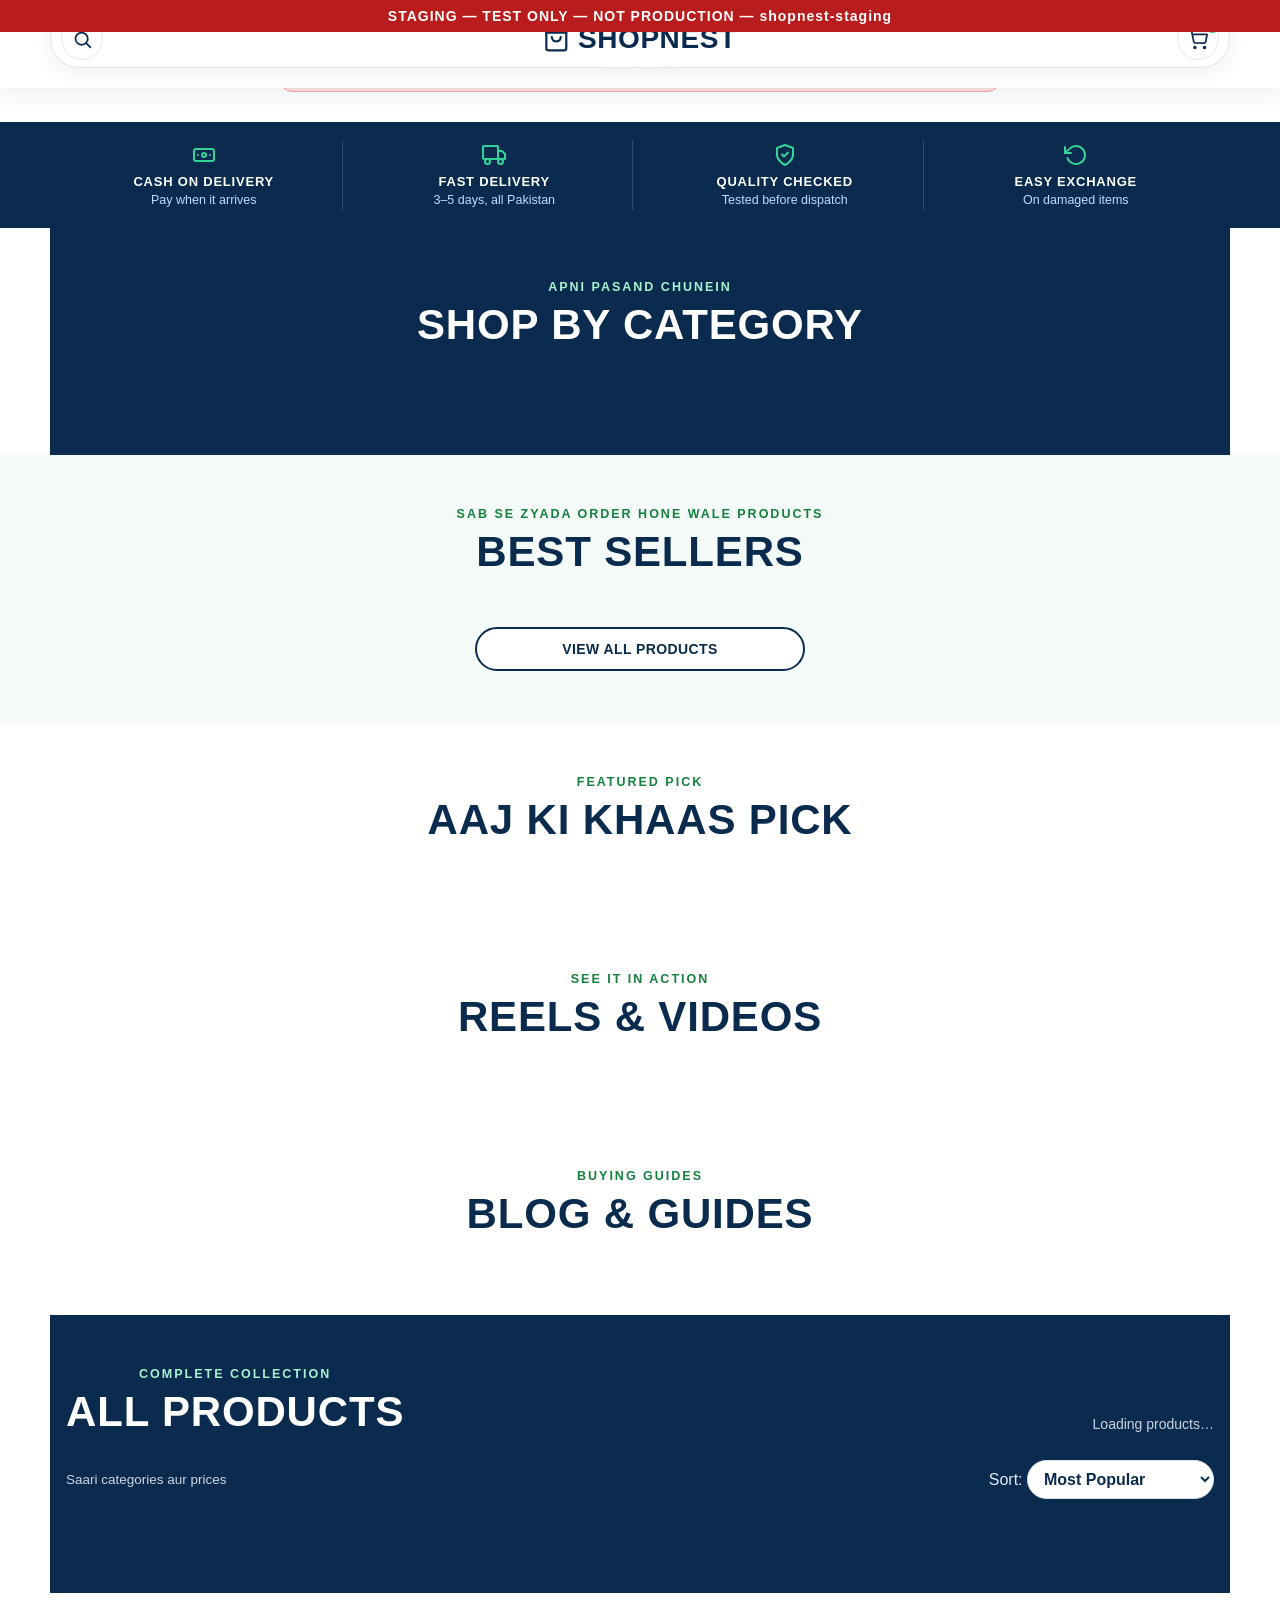
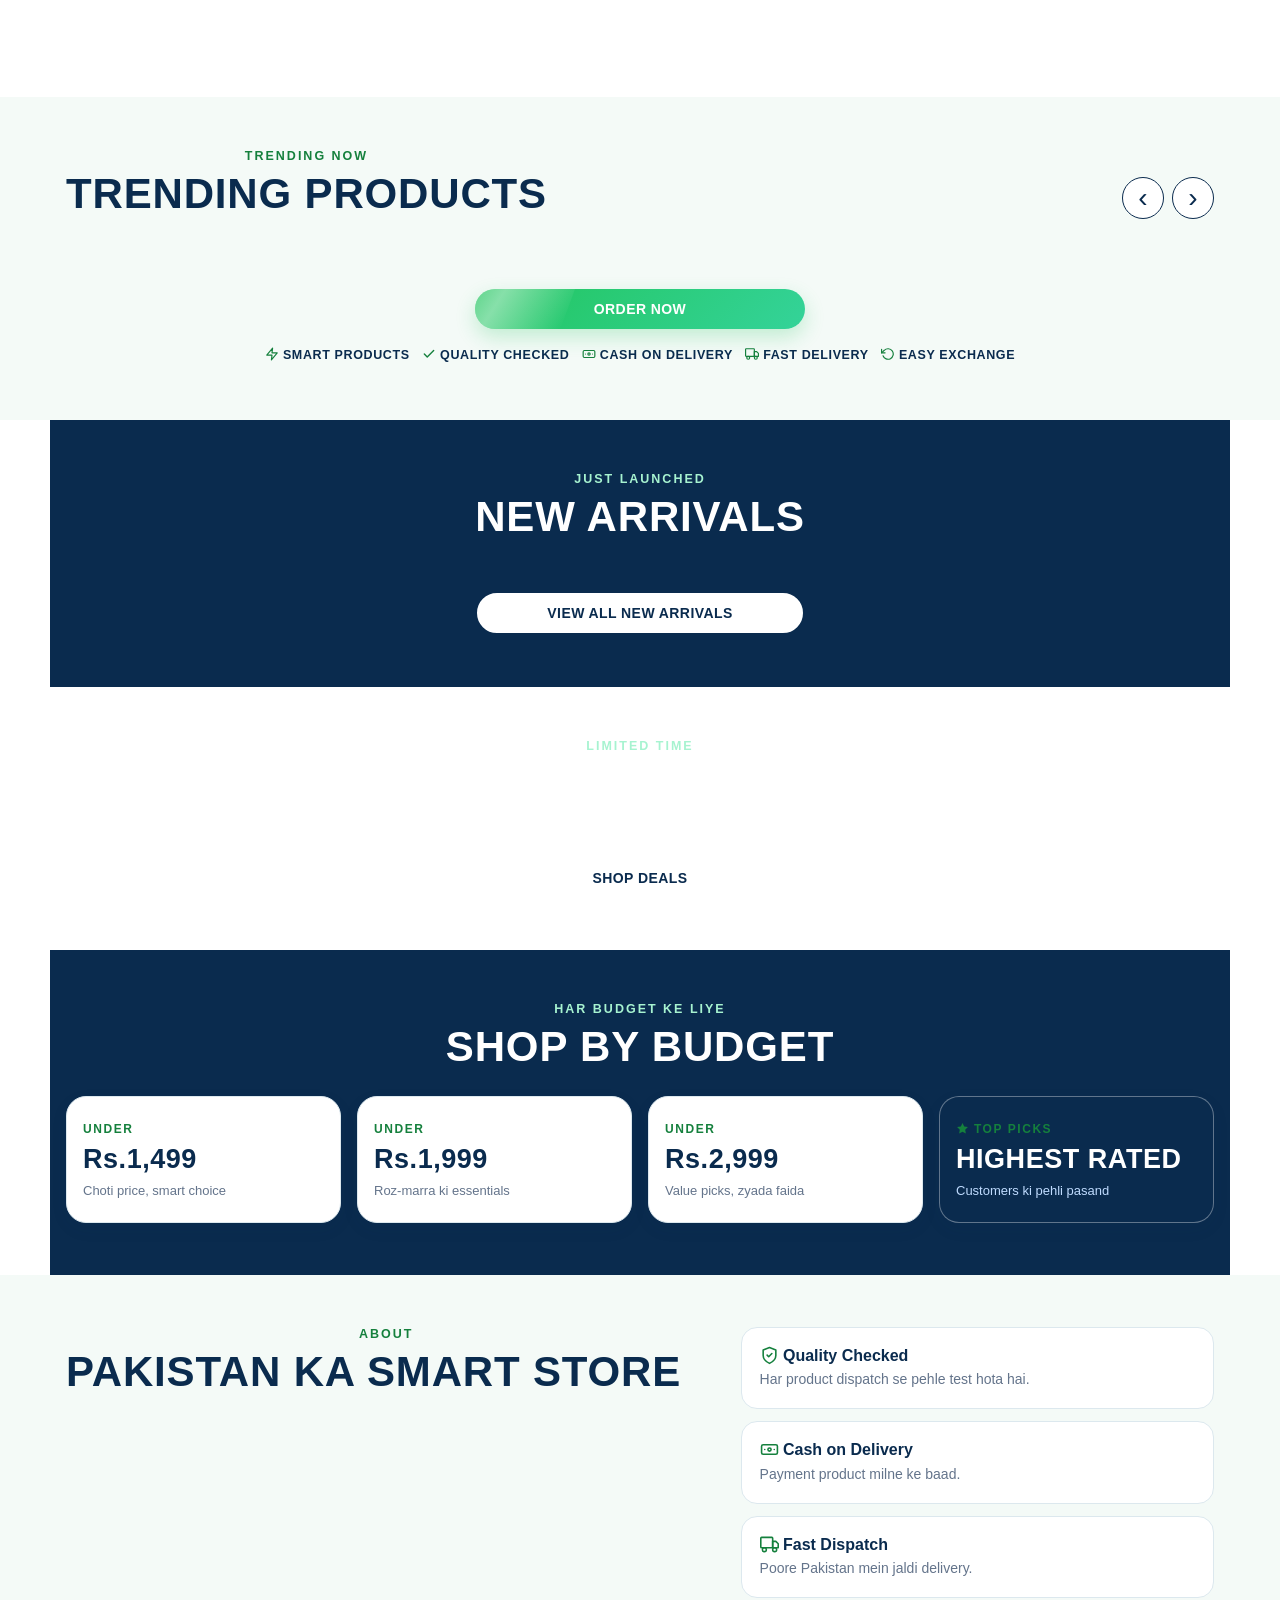
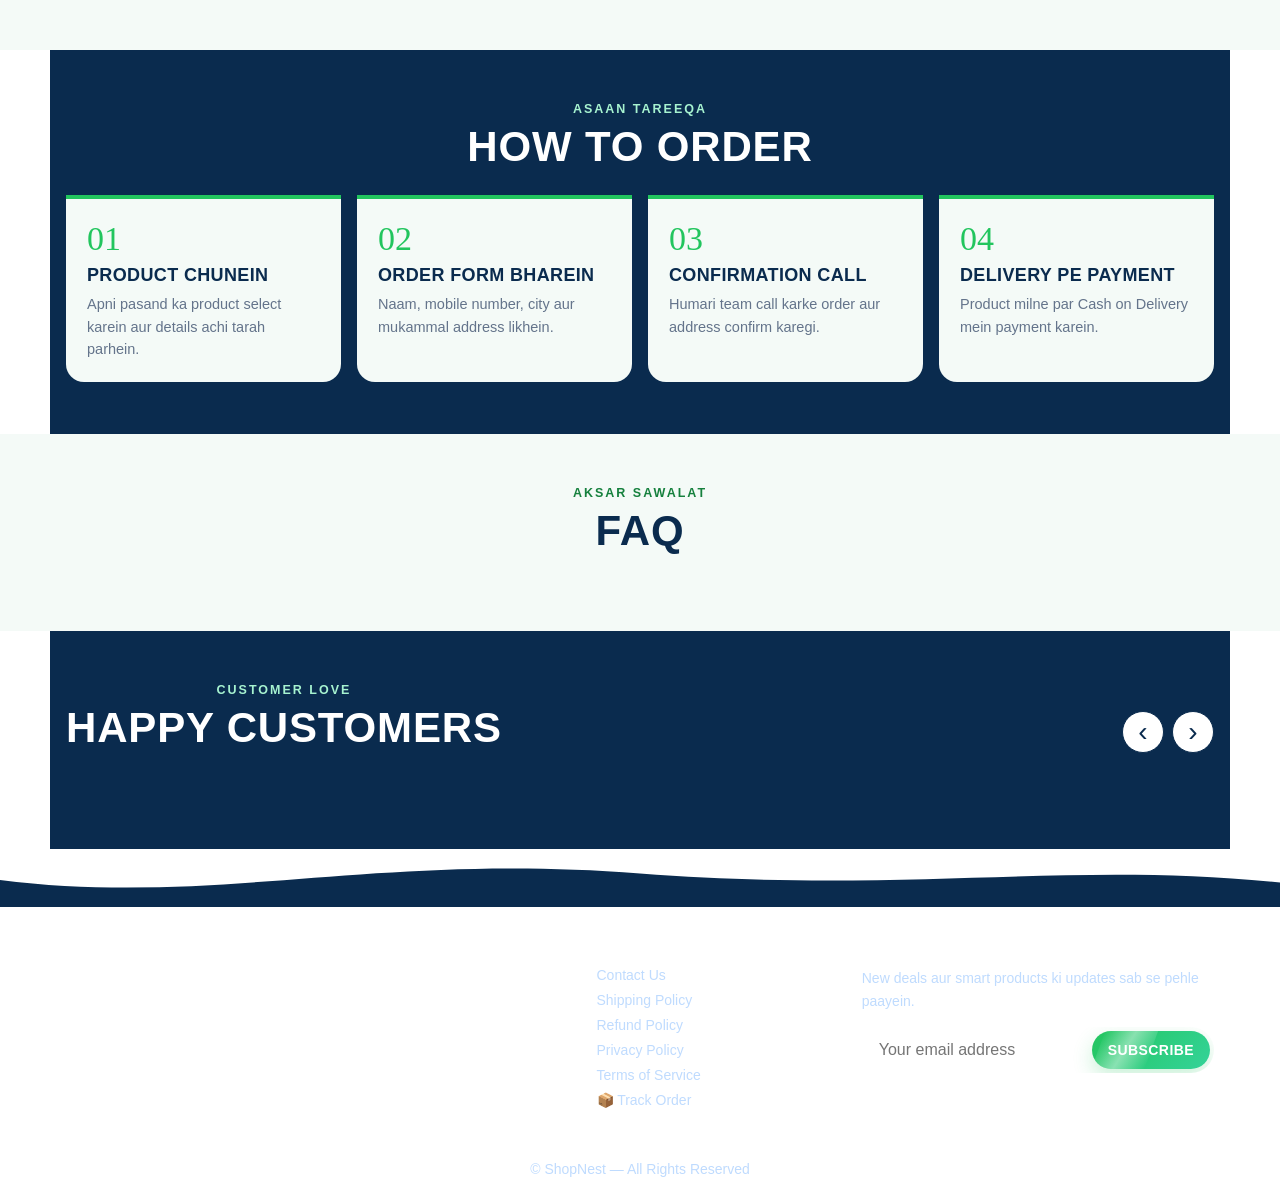
==== commit 3207a15c: "Staging: audit-resolution frontend (audit-fixes-2026-11-10 @ d3b4a36) 7 files: index.html, script.js" ====
--- a/index.html
+++ b/index.html
@@ -5,6 +5,21 @@
 <meta name="viewport" content="width=device-width, initial-scale=1.0">
 <title>ShopNest — Pakistan Ka Smart Store</title>
 <meta name="description" content="Smart gadgets and everyday essentials with Cash on Delivery across Pakistan.">
+<!-- M-3 / DEC-19: CSP meta (GitHub Pages custom headers nahi bhej sakta — meta hi ek rasta hai).
+     NOTE: decisions doc ki list mein connect-src/style-src/font-src/media-src nahi thay, lekin baghair un ke
+     page kaam hi nahi karta (Supabase RPCs, Google Fonts, reels video sab block ho jate) — is liye ye
+     minimal allowances zaroori hain. frame-ancestors meta mein kuch browsers ignore karte hain (DEC-19);
+     storefront ko embed hona bhi ho sakta hai, is liye yahan frame-buster nahi lagaya (sirf admin/HQ par hota hai). -->
+<meta http-equiv="Content-Security-Policy" content="default-src 'self'; script-src 'self' https://cdn.jsdelivr.net https://unpkg.com https://connect.facebook.net 'unsafe-inline'; style-src 'self' 'unsafe-inline' https://fonts.googleapis.com; font-src 'self' https://fonts.gstatic.com; img-src 'self' https: data:; media-src https: data:; connect-src 'self' https://*.supabase.co wss://*.supabase.co https://connect.facebook.net https://*.facebook.com; object-src 'none'; base-uri 'self'; frame-ancestors 'self'; upgrade-insecure-requests">
+<style>
+/* FE-A1: visible keyboard focus (storefront) — styles.css mein koi :focus-visible rule nahi hai. */
+:focus-visible{outline:3px solid var(--green,#1d7a3d);outline-offset:2px}
+button:focus-visible,a:focus-visible,input:focus-visible,select:focus-visible,textarea:focus-visible{border-radius:6px}
+/* FE-P5: noscript + FE-P4: CDN-error banners. */
+.noscript-msg,.cdn-error{max-width:720px;margin:14px auto;padding:14px 18px;border-radius:12px;text-align:center;font-size:15px;line-height:1.6}
+.noscript-msg{background:#fef3c7;color:#92400e;border:1px solid #fcd34d}
+.cdn-error{background:#fee2e2;color:#991b1b;border:1px solid #fca5a5}
+</style>
 <link rel="preconnect" href="https://fonts.googleapis.com">
 <link rel="preconnect" href="https://fonts.gstatic.com" crossorigin>
 <link href="https://fonts.googleapis.com/css2?family=Archivo:wght@500;600;700;800;900&family=Oswald:wght@500;600;700&display=swap" rel="stylesheet">
@@ -12,6 +27,10 @@
 </head>
 <body>
 <div style="position:fixed;top:0;left:0;right:0;z-index:99999;background:#b91c1c;color:#fff;text-align:center;font-weight:700;font-size:14px;padding:8px 12px;letter-spacing:1px;">STAGING — TEST ONLY — NOT PRODUCTION — shopnest-staging</div>
+<!-- FE-P5: JavaScript band ho to saaf message (khali page nahi). -->
+<noscript><div class="noscript-msg"><strong>JavaScript on karein</strong> — is store ko dekhne aur order karne ke liye browser mein JavaScript on karna zaroori hai.</div></noscript>
+<!-- FE-P4: supabase-js CDN + local copy dono fail hon to ye banner dikhta hai (script.js guard + fallback script se). -->
+<div class="cdn-error" id="cdnError" hidden><strong>Store load nahi ho saka.</strong> Internet check karke page refresh karein — agar masla rahe to store se rabta karein.</div>
 
 <!-- ===== SVG ICON SPRITE (UI stroke icons + brand icons) =====
      Stroke icons: <symbol id="i-*"> (feather-style, currentColor).
@@ -61,7 +80,7 @@
 
 <!-- Multi-tenant notice: store suspended / na milne par sirf ye nazar aata hai
      (body.store-closed baaki saara page chhupa deta hai). -->
-<div class="store-notice" id="storeNotice" hidden>
+<div class="store-notice" id="storeNotice" aria-live="polite" hidden>
   <div class="store-notice-card">
     <div class="store-notice-icon"><svg class="ic" aria-hidden="true"><use href="#i-bag"/></svg></div>
     <h1 id="noticeTitle">Store</h1>
@@ -162,6 +181,7 @@
       </label>
     </div>
     <div class="grid" id="grid"></div>
+    <div class="center-action"><button class="btn outline wide" id="loadMoreBtn" type="button" hidden>LOAD MORE</button></div>
     <p class="empty" id="emptyMsg" hidden>No products found. Search, category ya budget filter change karke dobara dekhein.</p>
     <p class="empty error" id="loadError" hidden><svg class="ic" aria-hidden="true"><use href="#i-alert"/></svg> Products load nahi ho sakay. Internet check karke page refresh karein.</p>
   </main>
@@ -347,6 +367,7 @@
       <input class="hp-field" type="text" name="website" tabindex="-1" autocomplete="off" aria-hidden="true">
       <button class="btn primary big" type="submit" id="placeOrderBtn"><svg class="ic" aria-hidden="true"><use href="#i-check"/></svg> ORDER PLACE KAREIN</button>
       <p class="form-error" id="checkoutError"></p>
+      <p class="center"><button class="btn outline" id="idemRetryBtn" type="button" hidden>Dobara try karein</button></p>
       <p class="muted center"><svg class="ic" aria-hidden="true"><use href="#i-lock"/></svg> Aapki details sirf delivery ke liye istemal hongi.</p>
     </form>
     <aside class="co-box summary-panel">
@@ -407,7 +428,7 @@
 
 <div class="modal" id="trackModal" aria-hidden="true"><div class="modal-card small"><button class="icon-btn modal-x" id="trackCloseBtn" type="button" aria-label="Close"><svg class="ic" aria-hidden="true"><use href="#i-x"/></svg></button><h2>📦 Track Order</h2><p class="muted" style="margin-bottom:12px">Apna order ID aur wohi mobile number likhein jo order karte waqt diya tha.</p><form id="trackForm"><label>Order ID<input id="trackOrderId" type="number" min="1" placeholder="e.g. 12" required></label><label>Mobile number<input id="trackPhone" type="text" placeholder="03XX-XXXXXXX" required></label><button class="btn primary big" type="submit" style="margin-top:10px">TRACK KAREIN</button></form><div id="trackResult" style="margin-top:14px"></div></div></div>
 <div class="modal" id="policyModal" aria-hidden="true"><div class="modal-card small"><button class="icon-btn modal-x" data-close type="button" aria-label="Close"><svg class="ic" aria-hidden="true"><use href="#i-x"/></svg></button><h2 id="policyTitle">Policy</h2><div class="policy-body" id="policyBody"></div></div></div>
-<div class="toast" id="toast"></div>
+<div class="toast" id="toast" aria-live="polite"></div>
 
 <!-- V3.10 Luxury bottom nav (mobile) — R9 (§14): nav script tags se PEHLE hai, warna bindLuxuryUI (script parse par chalta hai, koi DOMContentLoaded nahi) ko nav milta hi nahi aur buttons kabhi bind nahi hote. Nav position:fixed hai, DOM jagah se layout nahi badalta. -->
 <nav id="luxBottomNav" aria-label="Store navigation" hidden>
@@ -417,7 +438,11 @@
   <button type="button" data-luxnav="new"><svg class="ic" aria-hidden="true"><use href="#i-flame"/></svg><span>New In</span></button>
   <button type="button" data-luxnav="cart"><svg class="ic" aria-hidden="true"><use href="#i-cart"/></svg><span>Cart</span><b class="lux-nav-badge" id="luxNavCartCount" hidden>0</b></button>
   </nav>
-  <script src="https://cdn.jsdelivr.net/npm/@supabase/supabase-js@2"></script>
+  <!-- M-3 / FE-P4: supabase-js PINNED 2.119.0 + SRI + crossorigin. CDN fail ho to
+       vendored local copy (js/supabase.min.js) — dono fail hon to #cdnError banner. -->
+  <script src="https://cdn.jsdelivr.net/npm/@supabase/supabase-js@2.119.0/dist/umd/supabase.min.js" integrity="sha384-gnyZit14c5lnGcarmA166QQjjJXpucw25ogZXuwH3HxxY904zHkBqmxVpelsPorb" crossorigin="anonymous"></script>
+  <script>if(!window.supabase){document.write('<script src="js/supabase.min.js"><\/script>')}</script>
+  <script>if(!window.supabase){var _ce=document.getElementById("cdnError");if(_ce)_ce.hidden=false;}</script>
 <script src="themes.js"></script>
      <script src="themes-v4.js"></script>
 
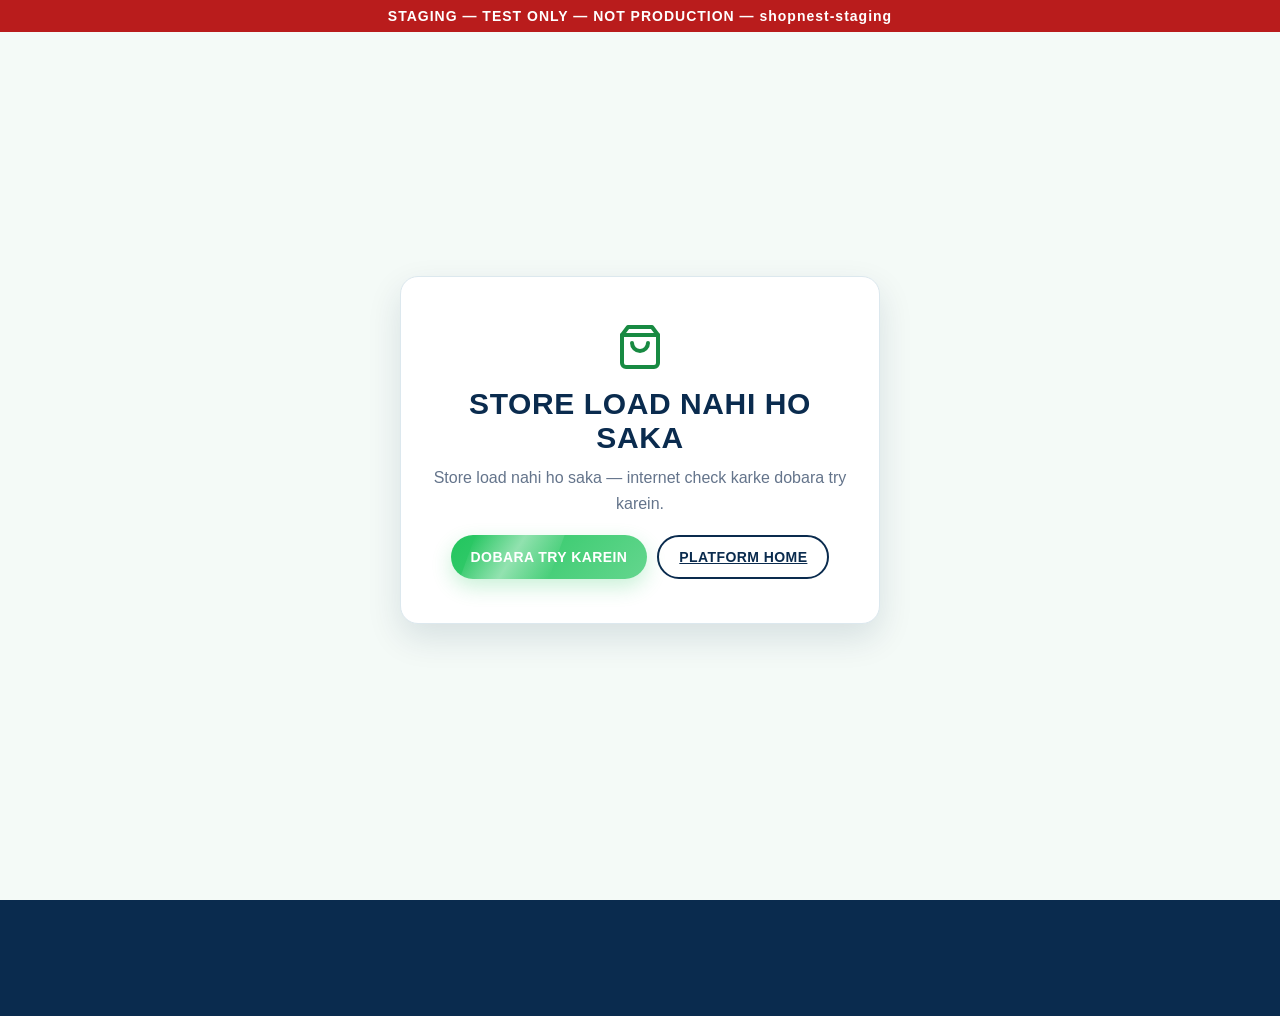
==== commit 3817772c: "Staging bug fixes batch 2026-11-10 (branch staging-fixes-2026-11-10 @ cd447d5): payment RPC, categor" ====
--- a/index.html
+++ b/index.html
@@ -26,7 +26,7 @@
 <link rel="stylesheet" href="styles.css">
 </head>
 <body>
-<div style="position:fixed;top:0;left:0;right:0;z-index:99999;background:#b91c1c;color:#fff;text-align:center;font-weight:700;font-size:14px;padding:8px 12px;letter-spacing:1px;">STAGING — TEST ONLY — NOT PRODUCTION — shopnest-staging</div>
+<div class="staging-banner" style="position:fixed;top:0;left:0;right:0;z-index:99999;background:#b91c1c;color:#fff;text-align:center;font-weight:700;font-size:14px;padding:8px 12px;letter-spacing:1px;">STAGING — TEST ONLY — NOT PRODUCTION — shopnest-staging</div>
 <!-- FE-P5: JavaScript band ho to saaf message (khali page nahi). -->
 <noscript><div class="noscript-msg"><strong>JavaScript on karein</strong> — is store ko dekhne aur order karne ke liye browser mein JavaScript on karna zaroori hai.</div></noscript>
 <!-- FE-P4: supabase-js CDN + local copy dono fail hon to ye banner dikhta hai (script.js guard + fallback script se). -->
--- a/styles.css
+++ b/styles.css
@@ -38,7 +38,7 @@
 [hidden]{display:none!important}
 /* Multi-tenant notice (store suspended / nahi mila): body.store-closed par
    notice ke ilawa page ki har cheez chhup jati hai. */
-body.store-closed>*:not(.store-notice){display:none!important}
+body.store-closed>*:not(.store-notice):not(.staging-banner){display:none!important}
 .store-notice{min-height:100vh;display:flex;align-items:center;justify-content:center;padding:24px;background:var(--soft)}
 .store-notice-card{background:#fff;border:1px solid var(--line);border-radius:var(--radius);box-shadow:var(--shadow);max-width:480px;width:100%;text-align:center;padding:44px 30px}
 .store-notice-icon{font-size:46px;margin-bottom:12px}
@@ -933,3 +933,12 @@
 
 
 #reelsRow{cursor:grab} #reelsRow.dragging{cursor:grabbing} body.theme-luxury #newGrid,body.theme-luxury #unstitchedGrid,body.theme-luxury #rtwGrid{cursor:grab} body.theme-luxury #newGrid.dragging,body.theme-luxury #unstitchedGrid.dragging,body.theme-luxury #rtwGrid.dragging{cursor:grabbing} body.theme-luxury #newGrid,body.theme-luxury #unstitchedGrid,body.theme-luxury #rtwGrid,body.theme-luxury #reelsRow{overscroll-behavior-x:contain} /* V3.12 FIX (collection pages, Item 5): dedicated listing page — title, toolbar, grid. .page gives the fixed-header top padding; .grid gives the responsive columns. */ body.theme-luxury #collectionPage .section-title{margin-bottom:6px} body.theme-luxury #collSub{display:block;text-align:center;color:#666;font-size:14px;margin:0 0 18px} body.theme-luxury .coll-toolbar{display:flex;gap:10px;align-items:center;justify-content:space-between;margin-bottom:16px;flex-wrap:wrap} body.theme-luxury .coll-toolbar select{flex:1 1 160px;min-width:0;border:1px solid #DDD;border-radius:8px;padding:9px 12px;font-size:14px;background:#fff;color:#111;font-weight:600} body.theme-luxury .coll-toolbar .btn{flex:0 0 auto} body.theme-luxury #collectionGrid{gap:14px} .coll-img{display:block;width:100%;height:clamp(160px,28vw,220px);object-fit:cover;border-radius:14px;margin:0 0 18px} /* V5 Phase 4: custom page body + Menu sheet pages list. */ .custom-page-body{max-width:760px;margin:0 auto;font-size:16px;line-height:1.75} .custom-page-body h2{font-size:22px;margin:22px 0 8px} .custom-page-body h3{font-size:18px;margin:18px 0 6px} .custom-page-body p{margin:0 0 12px} .custom-page-body ul,.custom-page-body ol{margin:0 0 12px;padding-left:22px} .custom-page-body li{margin-bottom:4px} .custom-page-body a{text-decoration:underline} #customPage .section-title{margin-bottom:14px} #luxMenuPages{margin-top:16px} #luxMenuPages h4{font-size:13px;letter-spacing:.14em;text-transform:uppercase;color:var(--muted);margin:0 0 8px} #luxMenuPages button{display:block;width:100%;text-align:left;border:0;background:none;padding:8px 2px;font-size:15px;font-weight:600;color:inherit} #luxMenuPages button:hover{text-decoration:underline} /* V3.12 FIX B3: trendTimer is never started (declared + cleared in renderTrending, but the 4s start call is absent), so the Trending grid never rotates — the pause button pauses nothing. Kill it under Luxury; mobile-only controls get 3 buttons. */ body.theme-luxury #trendPause{display:none}
+
+/* ---- Staging batch 2026-11-10: Luxury muted-text contrast (4.5:1) ----
+   #8A8272 ivory (#FAF7F1) par ~3.9:1 tha — #5F594D par 6.5:1 hai. */
+body.theme-luxury .opt-label,
+body.theme-luxury .lux-tab,
+body.theme-luxury .view-all-tile span,
+body.theme-luxury .view-all-tile small,
+body.theme-luxury .card-fabric,
+body.theme-luxury .lux-sheet-row label{color:#5F594D}
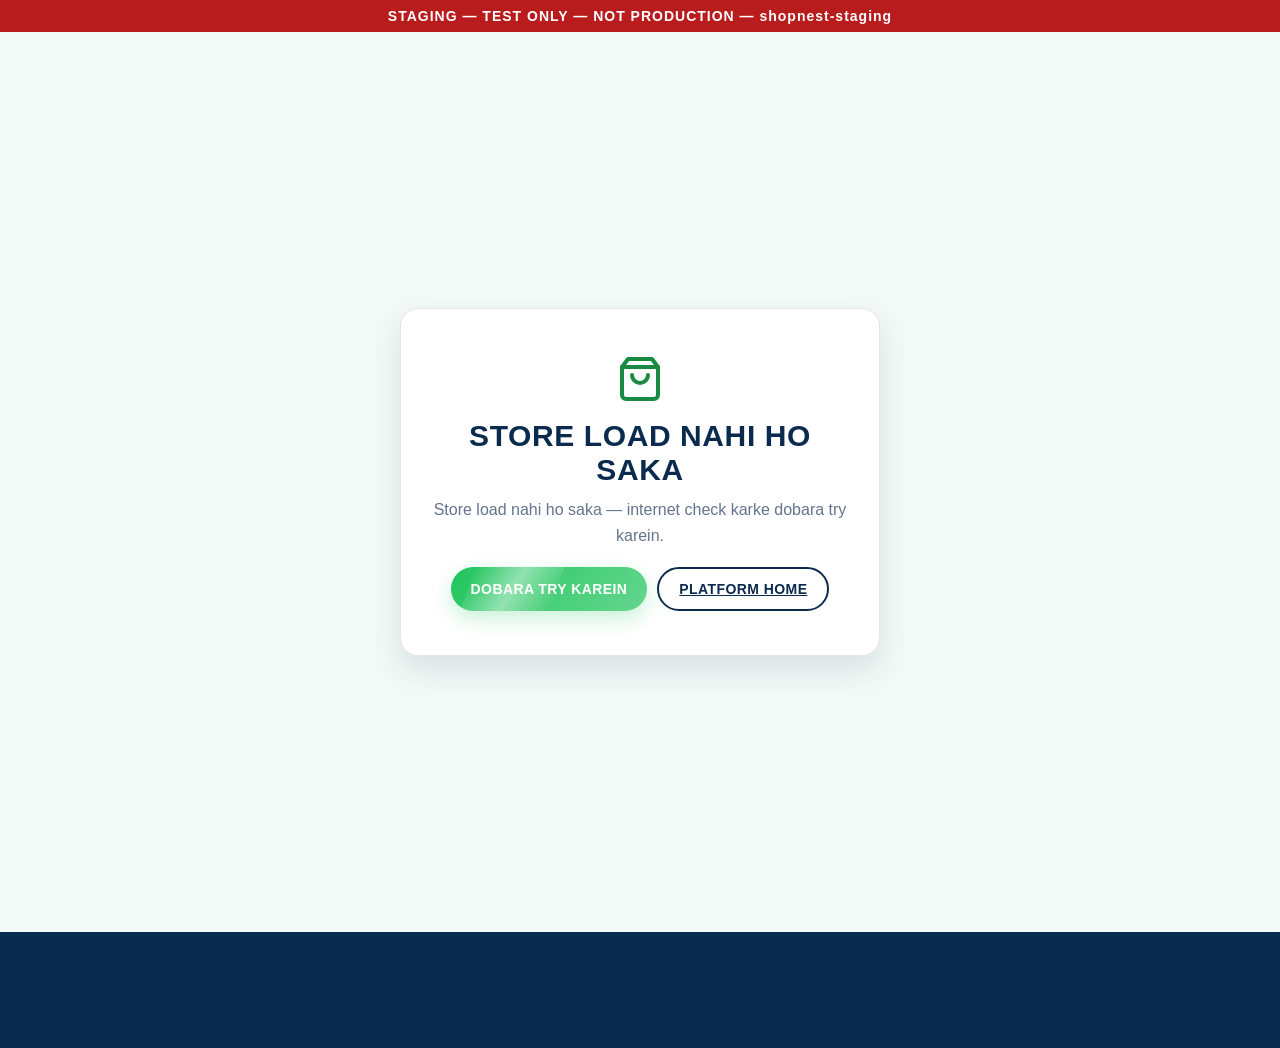
==== commit b413c019: "Banner offset fix 2026-11-10: staging banner position fixed -> static (no longer overlaps header)" ====
--- a/index.html
+++ b/index.html
@@ -26,7 +26,7 @@
 <link rel="stylesheet" href="styles.css">
 </head>
 <body>
-<div class="staging-banner" style="position:fixed;top:0;left:0;right:0;z-index:99999;background:#b91c1c;color:#fff;text-align:center;font-weight:700;font-size:14px;padding:8px 12px;letter-spacing:1px;">STAGING — TEST ONLY — NOT PRODUCTION — shopnest-staging</div>
+<div class="staging-banner" style="position:static;background:#b91c1c;color:#fff;text-align:center;font-weight:700;font-size:14px;padding:8px 12px;letter-spacing:1px;">STAGING — TEST ONLY — NOT PRODUCTION — shopnest-staging</div>
 <!-- FE-P5: JavaScript band ho to saaf message (khali page nahi). -->
 <noscript><div class="noscript-msg"><strong>JavaScript on karein</strong> — is store ko dekhne aur order karne ke liye browser mein JavaScript on karna zaroori hai.</div></noscript>
 <!-- FE-P4: supabase-js CDN + local copy dono fail hon to ye banner dikhta hai (script.js guard + fallback script se). -->
@@ -65,6 +65,7 @@
     <symbol id="i-share" viewBox="0 0 24 24"><g fill="none" stroke="currentColor" stroke-width="2" stroke-linecap="round" stroke-linejoin="round"><circle cx="18" cy="5" r="3"/><circle cx="6" cy="12" r="3"/><circle cx="18" cy="19" r="3"/><line x1="8.59" y1="13.51" x2="15.42" y2="17.49"/><line x1="15.41" y1="6.51" x2="8.59" y2="10.49"/></g></symbol>
     <symbol id="i-tag" viewBox="0 0 24 24"><g fill="none" stroke="currentColor" stroke-width="2" stroke-linecap="round" stroke-linejoin="round"><path d="M20.59 13.41l-7.17 7.17a2 2 0 0 1-2.83 0L2 12V2h10l8.59 8.59a2 2 0 0 1 0 2.82z"/><line x1="7" y1="7" x2="7.01" y2="7"/></g></symbol> <symbol id="i-layers" viewBox="0 0 24 24"><g fill="none" stroke="currentColor" stroke-width="2" stroke-linecap="round" stroke-linejoin="round"><polygon points="12 2 2 7 12 12 22 7 12 2"/><polyline points="2 17 12 22 22 17"/><polyline points="2 12 12 17 22 12"/></g></symbol> <symbol id="i-shirt" viewBox="0 0 24 24"><g fill="none" stroke="currentColor" stroke-width="2" stroke-linecap="round" stroke-linejoin="round"><path d="M20.38 3.46 16 2a4 4 0 0 1-8 0L3.62 3.46a2 2 0 0 0-1.34 2.23l.58 3.47a1 1 0 0 0.99.84H6v10a2 2 0 0 0 2 2h8a2 2 0 0 0 2-2V10h2.15a1 1 0 0 0.99-.84l.58-3.47a2 2 0 0 0-1.34-2.23z"/></g></symbol>
     <symbol id="i-package" viewBox="0 0 24 24"><g fill="none" stroke="currentColor" stroke-width="2" stroke-linecap="round" stroke-linejoin="round"><path d="M16.5 9.4 7.55 4.24"/><path d="M21 16V8a2 2 0 0 0-1-1.73l-7-4a2 2 0 0 0-2 0l-7 4A2 2 0 0 0 3 8v8a2 2 0 0 0 1 1.73l7 4a2 2 0 0 0 2 0l7-4A2 2 0 0 0 21 16z"/><polyline points="3.27 6.96 12 12.01 20.73 6.96"/><line x1="12" y1="22.08" x2="12" y2="12"/></g></symbol>
+    <symbol id="i-settings" viewBox="0 0 24 24"><g fill="none" stroke="currentColor" stroke-width="2" stroke-linecap="round" stroke-linejoin="round"><circle cx="12" cy="12" r="3"/><path d="M19.4 15a1.65 1.65 0 0 0 .33 1.82l.06.06a2 2 0 1 1-2.83 2.83l-.06-.06a1.65 1.65 0 0 0-1.82-.33 1.65 1.65 0 0 0-1 1.51V21a2 2 0 1 1-4 0v-.09a1.65 1.65 0 0 0-1-1.51 1.65 1.65 0 0 0-1.82.33l-.06.06a2 2 0 1 1-2.83-2.83l.06-.06A1.65 1.65 0 0 0 4.6 15a1.65 1.65 0 0 0-1.51-1H3a2 2 0 1 1 0-4h.09A1.65 1.65 0 0 0 4.6 9a1.65 1.65 0 0 0-.33-1.82l-.06-.06a2 2 0 1 1 2.83-2.83l.06.06A1.65 1.65 0 0 0 9 4.6a1.65 1.65 0 0 0 1-1.51V3a2 2 0 1 1 4 0v.09a1.65 1.65 0 0 0 1 1.51 1.65 1.65 0 0 0 1.82-.33l.06-.06a2 2 0 1 1 2.83 2.83l-.06.06A1.65 1.65 0 0 0 19.4 9c.23.6.85 1 1.51 1H21a2 2 0 1 1 0 4h-.09a1.65 1.65 0 0 0-1.51 1z"/></g></symbol>
     <symbol id="i-receipt" viewBox="0 0 24 24"><g fill="none" stroke="currentColor" stroke-width="2" stroke-linecap="round" stroke-linejoin="round"><path d="M14 2H6a2 2 0 0 0-2 2v16a2 2 0 0 0 2 2h12a2 2 0 0 0 2-2V8z"/><polyline points="14 2 14 8 20 8"/><line x1="16" y1="13" x2="8" y2="13"/><line x1="16" y1="17" x2="8" y2="17"/></g></symbol>
     <symbol id="i-zap" viewBox="0 0 24 24"><g fill="none" stroke="currentColor" stroke-width="2" stroke-linecap="round" stroke-linejoin="round"><polygon points="13 2 3 14 12 14 11 22 21 10 12 10 13 2"/></g></symbol>
     <symbol id="i-alert" viewBox="0 0 24 24"><g fill="none" stroke="currentColor" stroke-width="2" stroke-linecap="round" stroke-linejoin="round"><path d="M10.29 3.86 1.82 18a2 2 0 0 0 1.71 3h16.94a2 2 0 0 0 1.71-3L13.71 3.86a2 2 0 0 0-3.42 0z"/><line x1="12" y1="9" x2="12" y2="13"/><line x1="12" y1="17" x2="12.01" y2="17"/></g></symbol>
@@ -169,7 +170,7 @@
       <p class="results" id="resultsText">Loading products…</p>
     </div>
     <div class="toolbar">
-      <button class="btn outline" id="luxFilterBtn" type="button" hidden>⚙ FILTERS <span class="lux-filter-count" id="luxFilterCount" hidden>0</span></button>
+      <button class="btn outline" id="luxFilterBtn" type="button" hidden><svg class="ic" aria-hidden="true"><use href="#i-settings"/></svg> FILTERS <span class="lux-filter-count" id="luxFilterCount" hidden>0</span></button>
       <span class="filter-note" id="filterNote">Saari categories aur prices</span>
       <label class="sort">Sort:
         <select id="sortSelect">
@@ -217,7 +218,7 @@
         <div><p class="eyebrow">Trending Now</p><h2 class="section-title left">Trending Products</h2></div>
         <div class="carousel-arrows"><button class="arrow-btn" id="hotPrev" type="button" aria-label="Previous hot products">‹</button><button class="arrow-btn" id="hotNext" type="button" aria-label="Next hot products">›</button></div>
       </div>
-      <div class="trend-toolbar" id="trendToolbar" hidden> <div class="trend-drop"><button class="trend-btn" id="trendCatBtn" type="button" aria-haspopup="true" aria-expanded="false">All Collections ⌄</button><div class="trend-menu" id="trendCatMenu" hidden></div></div> <button class="icon-btn" id="trendPause" type="button" aria-label="Auto-slide rokain/chalayein">⏸</button> <div class="trend-drop"><button class="trend-btn" id="trendSortBtn" type="button" aria-haspopup="true" aria-expanded="false">Sort: Newest ⌄</button><div class="trend-menu" id="trendSortMenu" hidden><button type="button" data-trendsort="newest">Newest</button><button type="button" data-trendsort="price-low">Price: Low to High</button><button type="button" data-trendsort="price-high">Price: High to Low</button><button type="button" data-trendsort="popular">Most Popular</button></div></div> <button class="btn outline" id="trendFilterBtn" type="button">⚙ Filter</button> </div> <div class="h-track" id="hotTrack"></div>
+      <div class="trend-toolbar" id="trendToolbar" hidden> <div class="trend-drop"><button class="trend-btn" id="trendCatBtn" type="button" aria-haspopup="true" aria-expanded="false">All Collections ⌄</button><div class="trend-menu" id="trendCatMenu" hidden></div></div> <button class="icon-btn" id="trendPause" type="button" aria-label="Auto-slide rokain/chalayein">⏸</button> <div class="trend-drop"><button class="trend-btn" id="trendSortBtn" type="button" aria-haspopup="true" aria-expanded="false">Sort: Newest ⌄</button><div class="trend-menu" id="trendSortMenu" hidden><button type="button" data-trendsort="newest">Newest</button><button type="button" data-trendsort="price-low">Price: Low to High</button><button type="button" data-trendsort="price-high">Price: High to Low</button><button type="button" data-trendsort="popular">Most Popular</button></div></div> <button class="btn outline" id="trendFilterBtn" type="button"><svg class="ic" aria-hidden="true"><use href="#i-settings"/></svg> Filter</button> </div> <div class="h-track" id="hotTrack"></div>
       <div class="center-action"><button class="btn primary wide" id="hotOrderBtn" type="button">ORDER NOW</button></div>
       <p class="trust-checklist"><svg class="ic" aria-hidden="true"><use href="#i-zap"/></svg> SMART PRODUCTS &nbsp; <svg class="ic" aria-hidden="true"><use href="#i-check"/></svg> QUALITY CHECKED &nbsp; <svg class="ic" aria-hidden="true"><use href="#i-cash"/></svg> CASH ON DELIVERY &nbsp; <svg class="ic" aria-hidden="true"><use href="#i-truck"/></svg> FAST DELIVERY &nbsp; <svg class="ic" aria-hidden="true"><use href="#i-returns"/></svg> EASY EXCHANGE</p>
     </div>
@@ -278,7 +279,7 @@
   </section>
 </div>
 
-<section id="collectionPage" class="page wrap" hidden> <button class="back-btn" id="collBack" type="button">← Back to Shop</button> <img id="collImg" class="coll-img" hidden alt=""> <h1 class="section-title" id="collTitle">Collection</h1> <p class="section-sub" id="collSub"></p> <div class="coll-toolbar" id="collToolbar"> <select id="collSort" aria-label="Sort products"> <option value="newest">Newest</option> <option value="price-low">Price: Low to High</option> <option value="price-high">Price: High to Low</option> <option value="popular">Most Popular</option> </select> <button class="btn outline" id="collFilterBtn" type="button">⚙ Filter</button> </div> <div class="grid" id="collectionGrid"></div> </section> <section id="customPage" class="page wrap" hidden> <button class="back-btn" id="customPageBack" type="button">← Back to Shop</button> <h1 class="section-title" id="customPageTitle">Page</h1> <div class="custom-page-body" id="customPageBody"></div> </section> <!-- PRODUCT PAGE -->
+<section id="collectionPage" class="page wrap" hidden> <button class="back-btn" id="collBack" type="button">← Back to Shop</button> <img id="collImg" class="coll-img" hidden alt=""> <h1 class="section-title" id="collTitle">Collection</h1> <p class="section-sub" id="collSub"></p> <div class="coll-toolbar" id="collToolbar"> <select id="collSort" aria-label="Sort products"> <option value="newest">Newest</option> <option value="price-low">Price: Low to High</option> <option value="price-high">Price: High to Low</option> <option value="popular">Most Popular</option> </select> <button class="btn outline" id="collFilterBtn" type="button"><svg class="ic" aria-hidden="true"><use href="#i-settings"/></svg> Filter</button> </div> <div class="grid" id="collectionGrid"></div> </section> <section id="customPage" class="page wrap" hidden> <button class="back-btn" id="customPageBack" type="button">← Back to Shop</button> <h1 class="section-title" id="customPageTitle">Page</h1> <div class="custom-page-body" id="customPageBody"></div> </section> <!-- PRODUCT PAGE -->
 <section id="productPage" class="page wrap" hidden>
   <button class="back-btn" id="pdpBack" type="button">← Back to Shop</button>
   <nav class="breadcrumbs" aria-label="Breadcrumb"><button type="button" id="crumbHome">Home</button><span>›</span><button type="button" id="pdpCrumbCat">Category</button><span>›</span><strong id="pdpCrumbName">Product</strong></nav>
@@ -398,7 +399,7 @@
     <p id="successText">Shukriya! Aapka order save ho gaya hai.</p>
     <p class="order-id" id="successOrderId"></p>
     <p>Hum jald aapko call karke order confirm karein ge. Payment Cash on Delivery hai — pehle product, phir payment.</p>
-    <button class="btn outline big" id="trackOrderBtn" type="button">📦 Track Order</button>
+    <button class="btn outline big" id="trackOrderBtn" type="button"><svg class="ic" aria-hidden="true"><use href="#i-package"/></svg> Track Order</button>
     <button class="btn primary big" id="continueBtn" type="button"><svg class="ic" aria-hidden="true"><use href="#i-cart"/></svg> SHOPPING JAARI RAKHEIN</button>
   </div>
 </section>
@@ -414,7 +415,7 @@
       <button type="button" data-policy="refund">Refund Policy</button>
       <button type="button" data-policy="privacy">Privacy Policy</button>
       <button type="button" data-policy="terms">Terms of Service</button>
-      <button type="button" id="trackOrderLink">📦 Track Order</button>
+      <button type="button" id="trackOrderLink"><svg class="ic" aria-hidden="true"><use href="#i-package"/></svg> Track Order</button>
     </div></div>
     <div><h3>Let's Get In Touch</h3><div class="footer-contact" id="footerContact" hidden></div><p>New deals aur smart products ki updates sab se pehle paayein.</p><form class="subscribe" id="subForm"><input type="email" id="subEmail" placeholder="Your email address" required><button class="btn primary" type="submit">SUBSCRIBE</button></form><p class="sub-msg" id="subMsg"></p></div>
   </div>
@@ -426,7 +427,7 @@
   <button class="float-btn back-top" id="backTop" type="button" aria-label="Back to top"><svg class="ic" aria-hidden="true"><use href="#i-arrow-up"/></svg></button>
 </div>
 
-<div class="modal" id="trackModal" aria-hidden="true"><div class="modal-card small"><button class="icon-btn modal-x" id="trackCloseBtn" type="button" aria-label="Close"><svg class="ic" aria-hidden="true"><use href="#i-x"/></svg></button><h2>📦 Track Order</h2><p class="muted" style="margin-bottom:12px">Apna order ID aur wohi mobile number likhein jo order karte waqt diya tha.</p><form id="trackForm"><label>Order ID<input id="trackOrderId" type="number" min="1" placeholder="e.g. 12" required></label><label>Mobile number<input id="trackPhone" type="text" placeholder="03XX-XXXXXXX" required></label><button class="btn primary big" type="submit" style="margin-top:10px">TRACK KAREIN</button></form><div id="trackResult" style="margin-top:14px"></div></div></div>
+<div class="modal" id="trackModal" aria-hidden="true"><div class="modal-card small"><button class="icon-btn modal-x" id="trackCloseBtn" type="button" aria-label="Close"><svg class="ic" aria-hidden="true"><use href="#i-x"/></svg></button><h2><svg class="ic" aria-hidden="true"><use href="#i-package"/></svg> Track Order</h2><p class="muted" style="margin-bottom:12px">Apna order ID aur wohi mobile number likhein jo order karte waqt diya tha.</p><form id="trackForm"><label>Order ID<input id="trackOrderId" type="number" min="1" placeholder="e.g. 12" required></label><label>Mobile number<input id="trackPhone" type="text" placeholder="03XX-XXXXXXX" required></label><button class="btn primary big" type="submit" style="margin-top:10px">TRACK KAREIN</button></form><div id="trackResult" style="margin-top:14px"></div></div></div>
 <div class="modal" id="policyModal" aria-hidden="true"><div class="modal-card small"><button class="icon-btn modal-x" data-close type="button" aria-label="Close"><svg class="ic" aria-hidden="true"><use href="#i-x"/></svg></button><h2 id="policyTitle">Policy</h2><div class="policy-body" id="policyBody"></div></div></div>
 <div class="toast" id="toast" aria-live="polite"></div>
 
--- a/styles.css
+++ b/styles.css
@@ -942,3 +942,24 @@
 body.theme-luxury .view-all-tile small,
 body.theme-luxury .card-fabric,
 body.theme-luxury .lux-sheet-row label{color:#5F594D}
+
+
+/* ---- Responsive fixes 2026-11-10 (owner phone video, ~360px) ----
+   Storefront product cards were slim strips: 2-col grid at 360px
+   (~158px/card), Luxury swipe cards at calc(50% - 6px), and the
+   VIEW ALL tile had no width so it shrank and its text crushed.
+   Mobile now: full-width product grid, wide swipe cards (~78% so
+   the next card peeks), VIEW ALL tile fixed to card width.
+   Appended LAST so these win the cascade on equal specificity. */
+@media(max-width:520px){
+  .grid{grid-template-columns:1fr;gap:14px}
+  body.theme-luxury #hotTrack{grid-template-columns:1fr}
+  .h-track{scroll-padding-inline:12px}
+  .h-track .card{min-width:250px;max-width:250px}
+}
+@media(max-width:900px){
+  body.theme-luxury #bestGrid .card,body.theme-luxury #newGrid .card,body.theme-luxury #unstitchedGrid .card,body.theme-luxury #rtwGrid .card{min-width:calc(78% - 9px);max-width:calc(78% - 9px)}
+  body.theme-luxury #bestGrid,body.theme-luxury #newGrid,body.theme-luxury #unstitchedGrid,body.theme-luxury #rtwGrid{scroll-padding-inline:12px}
+  body.theme-luxury .view-all-tile{flex:0 0 auto;min-width:calc(78% - 9px);max-width:calc(78% - 9px)}
+}
+.view-all-tile{flex:0 0 auto;min-width:220px;max-width:220px}
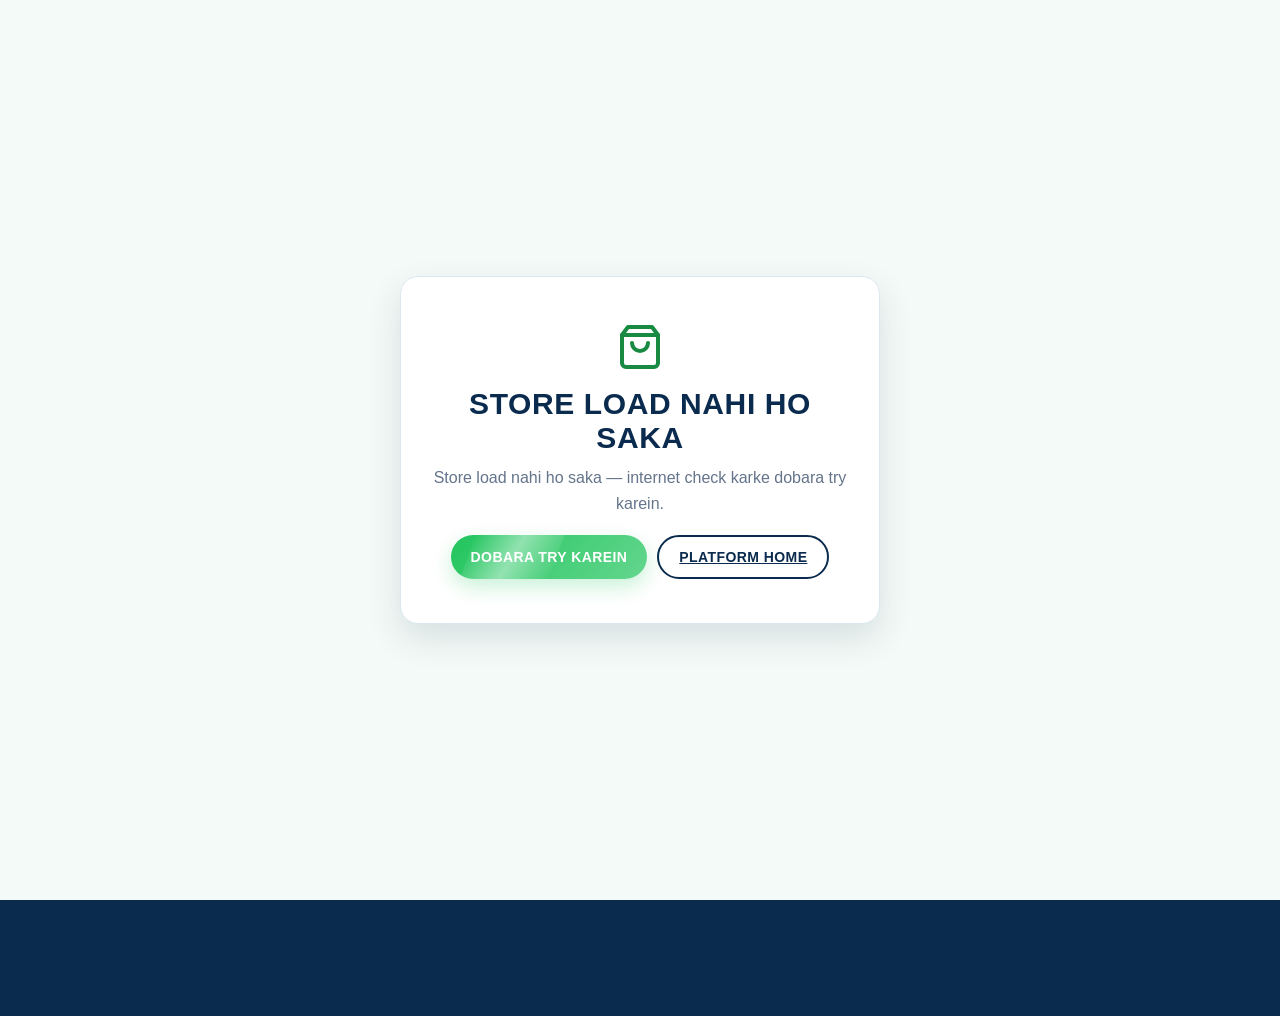
==== commit 675f620f: "Phase 2 candidate deploy: update index.html (staging)" ====
--- a/index.html
+++ b/index.html
@@ -26,7 +26,6 @@
 <link rel="stylesheet" href="styles.css">
 </head>
 <body>
-<div class="staging-banner" style="position:static;background:#b91c1c;color:#fff;text-align:center;font-weight:700;font-size:14px;padding:8px 12px;letter-spacing:1px;">STAGING — TEST ONLY — NOT PRODUCTION — shopnest-staging</div>
 <!-- FE-P5: JavaScript band ho to saaf message (khali page nahi). -->
 <noscript><div class="noscript-msg"><strong>JavaScript on karein</strong> — is store ko dekhne aur order karne ke liye browser mein JavaScript on karna zaroori hai.</div></noscript>
 <!-- FE-P4: supabase-js CDN + local copy dono fail hon to ye banner dikhta hai (script.js guard + fallback script se). -->
--- a/styles.css
+++ b/styles.css
@@ -134,7 +134,7 @@
 .page{padding-top:24px;padding-bottom:54px}.page[hidden],.modal[hidden]{display:none}.back-btn{border:1.5px solid var(--line);background:#fff;border-radius:999px;padding:9px 17px;font-weight:800;color:var(--navy);margin-bottom:18px}.back-btn:hover{border-color:var(--navy)}
 .page-title{color:var(--navy);font-size:clamp(31px,5vw,46px);text-transform:uppercase;margin-bottom:10px}.page-intro{color:var(--muted);line-height:1.6;margin-bottom:20px}
 .breadcrumbs{display:flex;align-items:center;gap:8px;flex-wrap:wrap;color:var(--muted);font-size:13.5px;margin-bottom:18px}.breadcrumbs button{border:0;background:none;color:var(--navy);font-weight:800}.breadcrumbs strong{color:var(--ink)}
-.pdp-grid{display:grid;grid-template-columns:1fr 1fr;gap:34px;align-items:start}.pdp-imgwrap{overflow:hidden;border-radius:22px;border:1px solid var(--line);background:#f8fafc}.pdp-imgwrap>img{width:100%;height:520px;object-fit:cover;cursor:zoom-in;transition:transform .35s ease}.pdp-imgwrap>img.zooming{transform:scale(1.8)}.pdp-thumbs{display:flex;gap:10px;margin-top:11px}.pdp-thumbs img{width:82px;height:82px;object-fit:cover;border-radius:13px;border:3px solid var(--green);cursor:zoom-in}
+.pdp-grid{display:grid;grid-template-columns:1fr 1fr;gap:34px;align-items:start}.pdp-imgwrap{overflow:hidden;border-radius:22px;border:1px solid var(--line);background:#f8fafc}.pdp-imgwrap>img{width:100%;height:520px;object-fit:cover;cursor:zoom-in;transition:transform .35s ease}.pdp-imgwrap>img.zooming{transform:scale(1.8)}.pdp-thumbs{display:flex;gap:10px;margin-top:11px}.pdp-thumbs img{width:82px;height:82px;object-fit:cover;border-radius:13px;border:3px solid var(--green);cursor:pointer;opacity:.55;transition:opacity .2s ease}.pdp-thumbs img.on{opacity:1}
 .verified-line{color:var(--green-dark);font-weight:900;font-size:13.5px}.verified-line span{color:var(--line);margin:0 7px}.pdp-info h1{color:var(--navy);font-size:clamp(29px,4vw,44px);line-height:1.08;margin:10px 0}.pdp-rating{color:var(--gold);font-size:16px}.pdp-rating small{color:var(--muted)}
 .pdp-price{display:flex;align-items:center;gap:11px;flex-wrap:wrap;margin:17px 0 10px}.pdp-price strong{font-size:34px;color:var(--navy)}.pdp-price del{font-size:19px;color:#94a3b8}.save-pill{background:var(--red);color:#fff;border-radius:999px;padding:6px 11px;font-weight:900;font-size:13px}
 .live-line{color:#475569;font-size:14px}.live-dot{display:inline-block;width:9px;height:9px;border-radius:50%;background:var(--green);box-shadow:0 0 0 5px rgba(34,197,94,.16);margin-right:5px}.pdp-fee{color:var(--green-dark);font-weight:900;margin-top:10px}
@@ -684,12 +684,16 @@
 body.theme-playful .trust-strip:hover .trust-grid, body.theme-playful .trust-strip:active .trust-grid{animation-play-state:paused}
 @keyframes trustScroll{to{transform:translateX(-50%)}}
 body.theme-playful .trust-grid{animation-duration:24s}
-body.theme-playful .card-gallery{position:relative;aspect-ratio:1/1;overflow:hidden;background:#f8fafc}
-body.theme-playful .card-imgwrap .card-gallery img{position:absolute;inset:0;width:100%;height:100%;object-fit:cover;opacity:0;transition:opacity .5s ease}
-body.theme-playful .card-imgwrap .card-gallery img.on{opacity:1}
-body.theme-playful .cg-dots{position:absolute;left:0;right:0;bottom:9px;display:flex;justify-content:center;gap:5px;z-index:2}
-body.theme-playful .cg-dots button{width:7px;height:7px;border-radius:50%;border:0;background:rgba(255,255,255,.65);padding:0}
-body.theme-playful .cg-dots button.on{background:#FF7A1A;width:20px;border-radius:99px}
+/* V3.6 card gallery — theme-neutral. Pehle ye rules SIRF body.theme-playful tak mehdood thay, is liye Luxury/General par card ki saari images upar-neeche stack ho jati thin (dots/swipe/auto-rotate bhi be-asar thay). */
+.card-gallery{position:relative;aspect-ratio:1/1;overflow:hidden;background:#f8fafc}
+.card-imgwrap .card-gallery img{position:absolute;inset:0;width:100%;height:100%;object-fit:cover;opacity:0;transition:opacity .5s ease}
+.card-imgwrap .card-gallery img.on{opacity:1}
+.cg-dots{position:absolute;left:0;right:0;bottom:9px;display:flex;justify-content:center;gap:5px;z-index:2}
+.cg-dots button{width:7px;height:7px;border-radius:50%;border:0;background:rgba(255,255,255,.65);padding:0}
+.cg-dots button.on{background:#FF7A1A;width:20px;border-radius:99px}
+body.theme-luxury .card-gallery{aspect-ratio:4/5}
+body.theme-luxury .cg-dots button.on{background:#B08D57}
+body.layout-card-large .card-gallery{aspect-ratio:4/5}
 body.theme-playful #featuredSection{background:#FFF8D6}
 body.theme-playful .fb-band{display:grid;grid-template-columns:1fr 1fr;gap:26px;background:#fff;border-radius:24px;padding:22px;box-shadow:0 14px 34px rgba(36,26,77,.12);align-items:center}
 body.theme-playful .fb-media img{width:100%;border-radius:18px;object-fit:cover;aspect-ratio:1/1}
@@ -960,6 +964,6 @@
 @media(max-width:900px){
   body.theme-luxury #bestGrid .card,body.theme-luxury #newGrid .card,body.theme-luxury #unstitchedGrid .card,body.theme-luxury #rtwGrid .card{min-width:calc(78% - 9px);max-width:calc(78% - 9px)}
   body.theme-luxury #bestGrid,body.theme-luxury #newGrid,body.theme-luxury #unstitchedGrid,body.theme-luxury #rtwGrid{scroll-padding-inline:12px}
-  body.theme-luxury .view-all-tile{flex:0 0 auto;min-width:calc(78% - 9px);max-width:calc(78% - 9px)}
+  body.theme-luxury .view-all-tile{flex:0 0 auto;min-width:calc(78% - 9px);max-width:calc(78% - 9px);scroll-snap-align:start}
 }
 .view-all-tile{flex:0 0 auto;min-width:220px;max-width:220px}
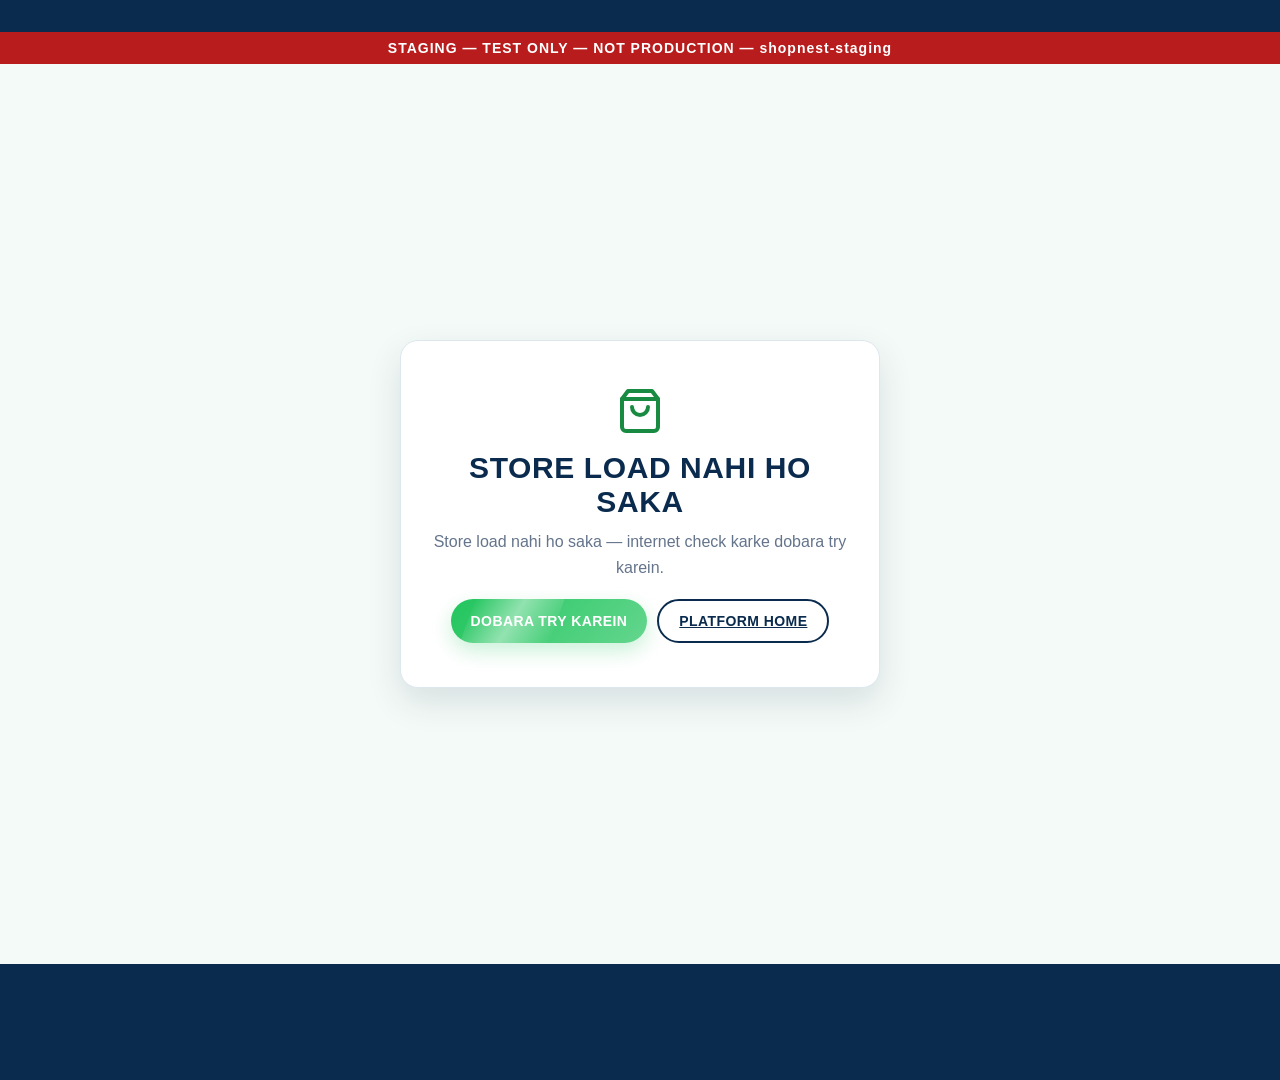
==== commit fa4c885d: "Phase 3 rollback: restore d66adcc index.html (staging)" ====
--- a/index.html
+++ b/index.html
@@ -26,6 +26,7 @@
 <link rel="stylesheet" href="styles.css">
 </head>
 <body>
+<div class="staging-banner" style="position:static;background:#b91c1c;color:#fff;text-align:center;font-weight:700;font-size:14px;padding:8px 12px;letter-spacing:1px;">STAGING — TEST ONLY — NOT PRODUCTION — shopnest-staging</div>
 <!-- FE-P5: JavaScript band ho to saaf message (khali page nahi). -->
 <noscript><div class="noscript-msg"><strong>JavaScript on karein</strong> — is store ko dekhne aur order karne ke liye browser mein JavaScript on karna zaroori hai.</div></noscript>
 <!-- FE-P4: supabase-js CDN + local copy dono fail hon to ye banner dikhta hai (script.js guard + fallback script se). -->
